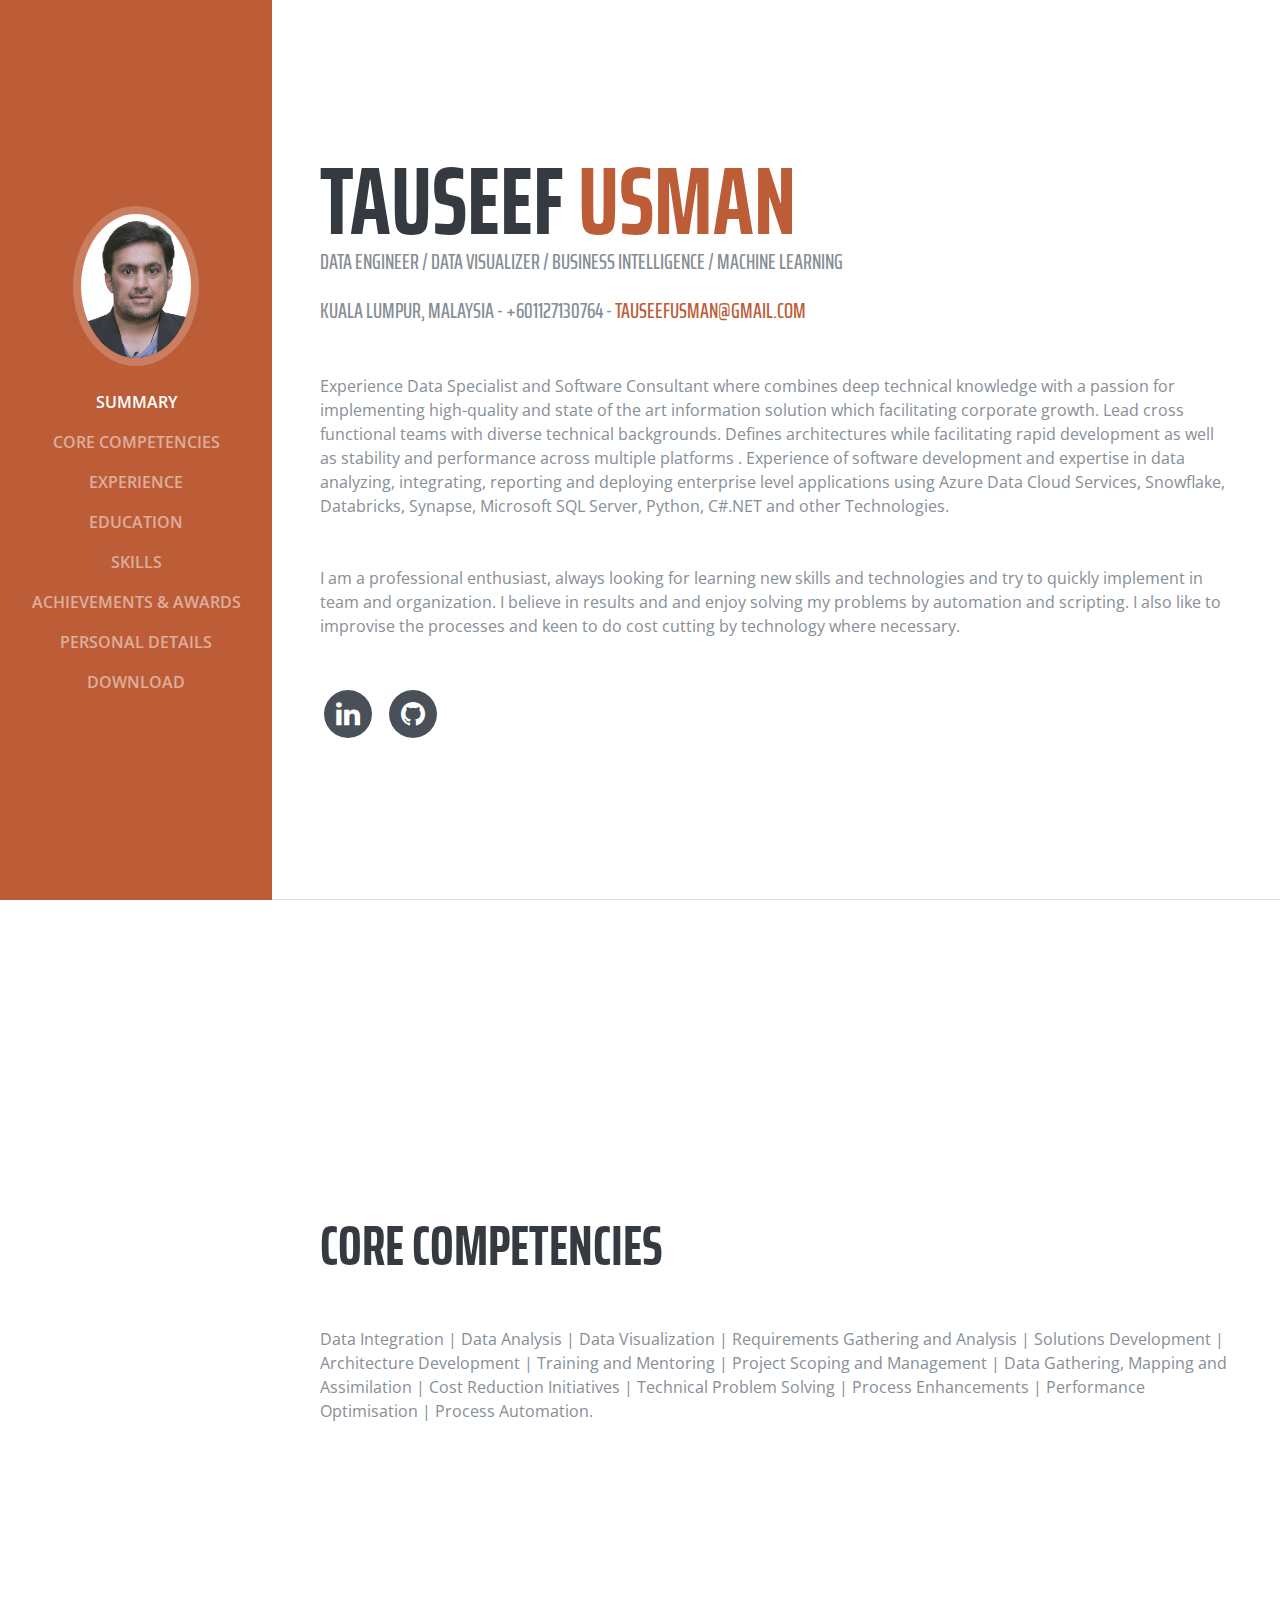
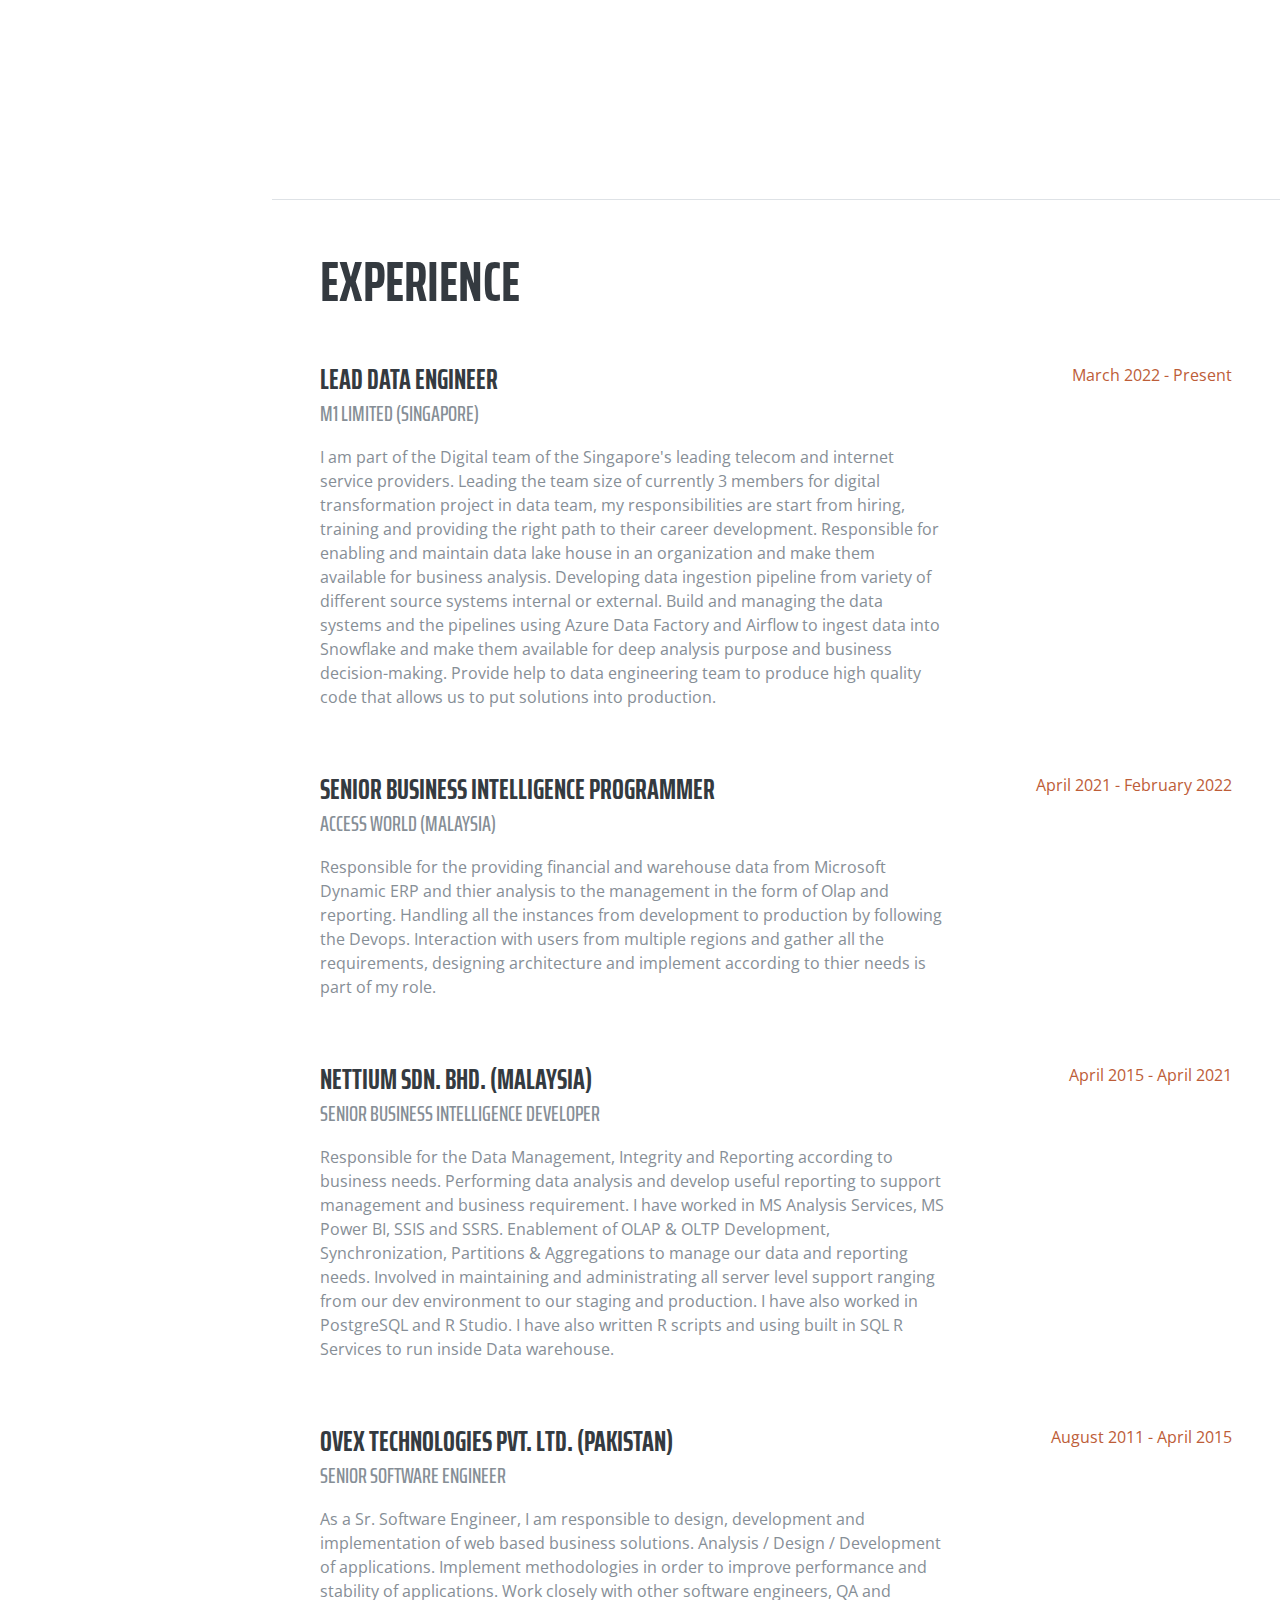
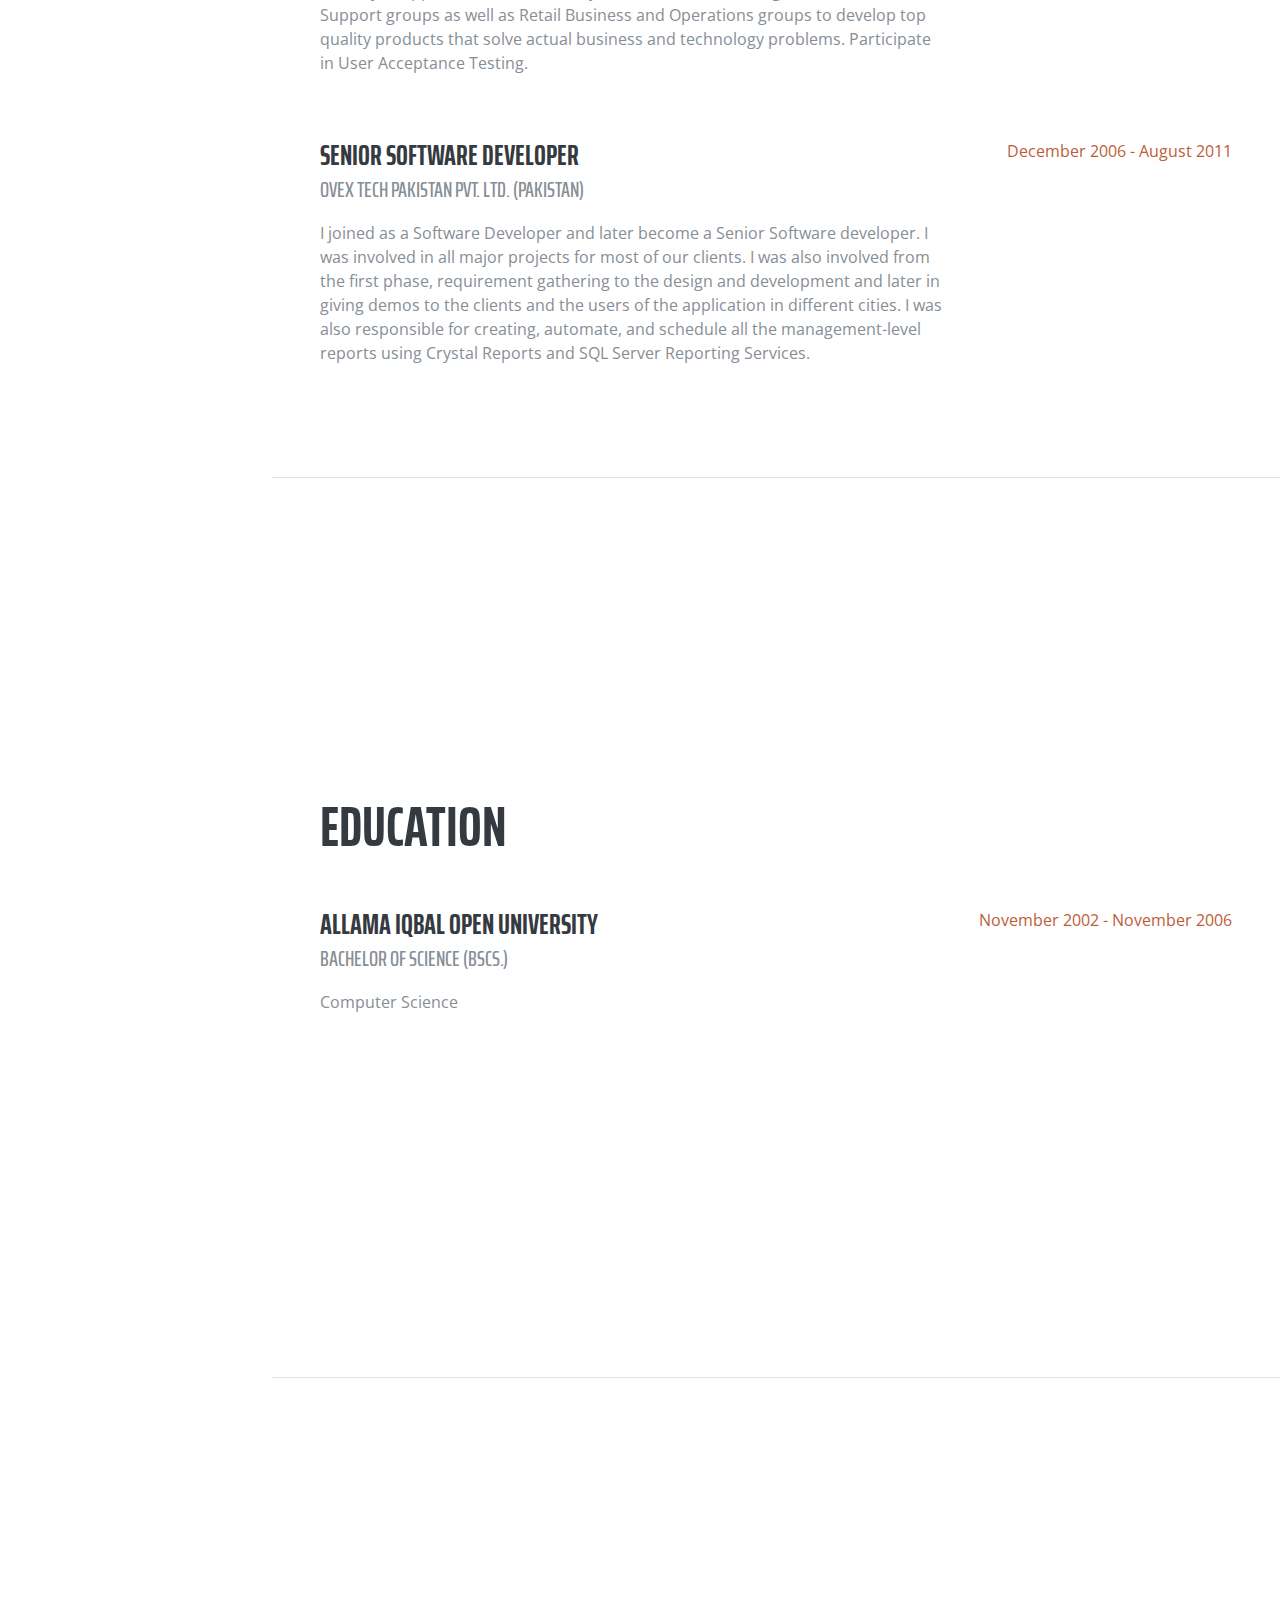
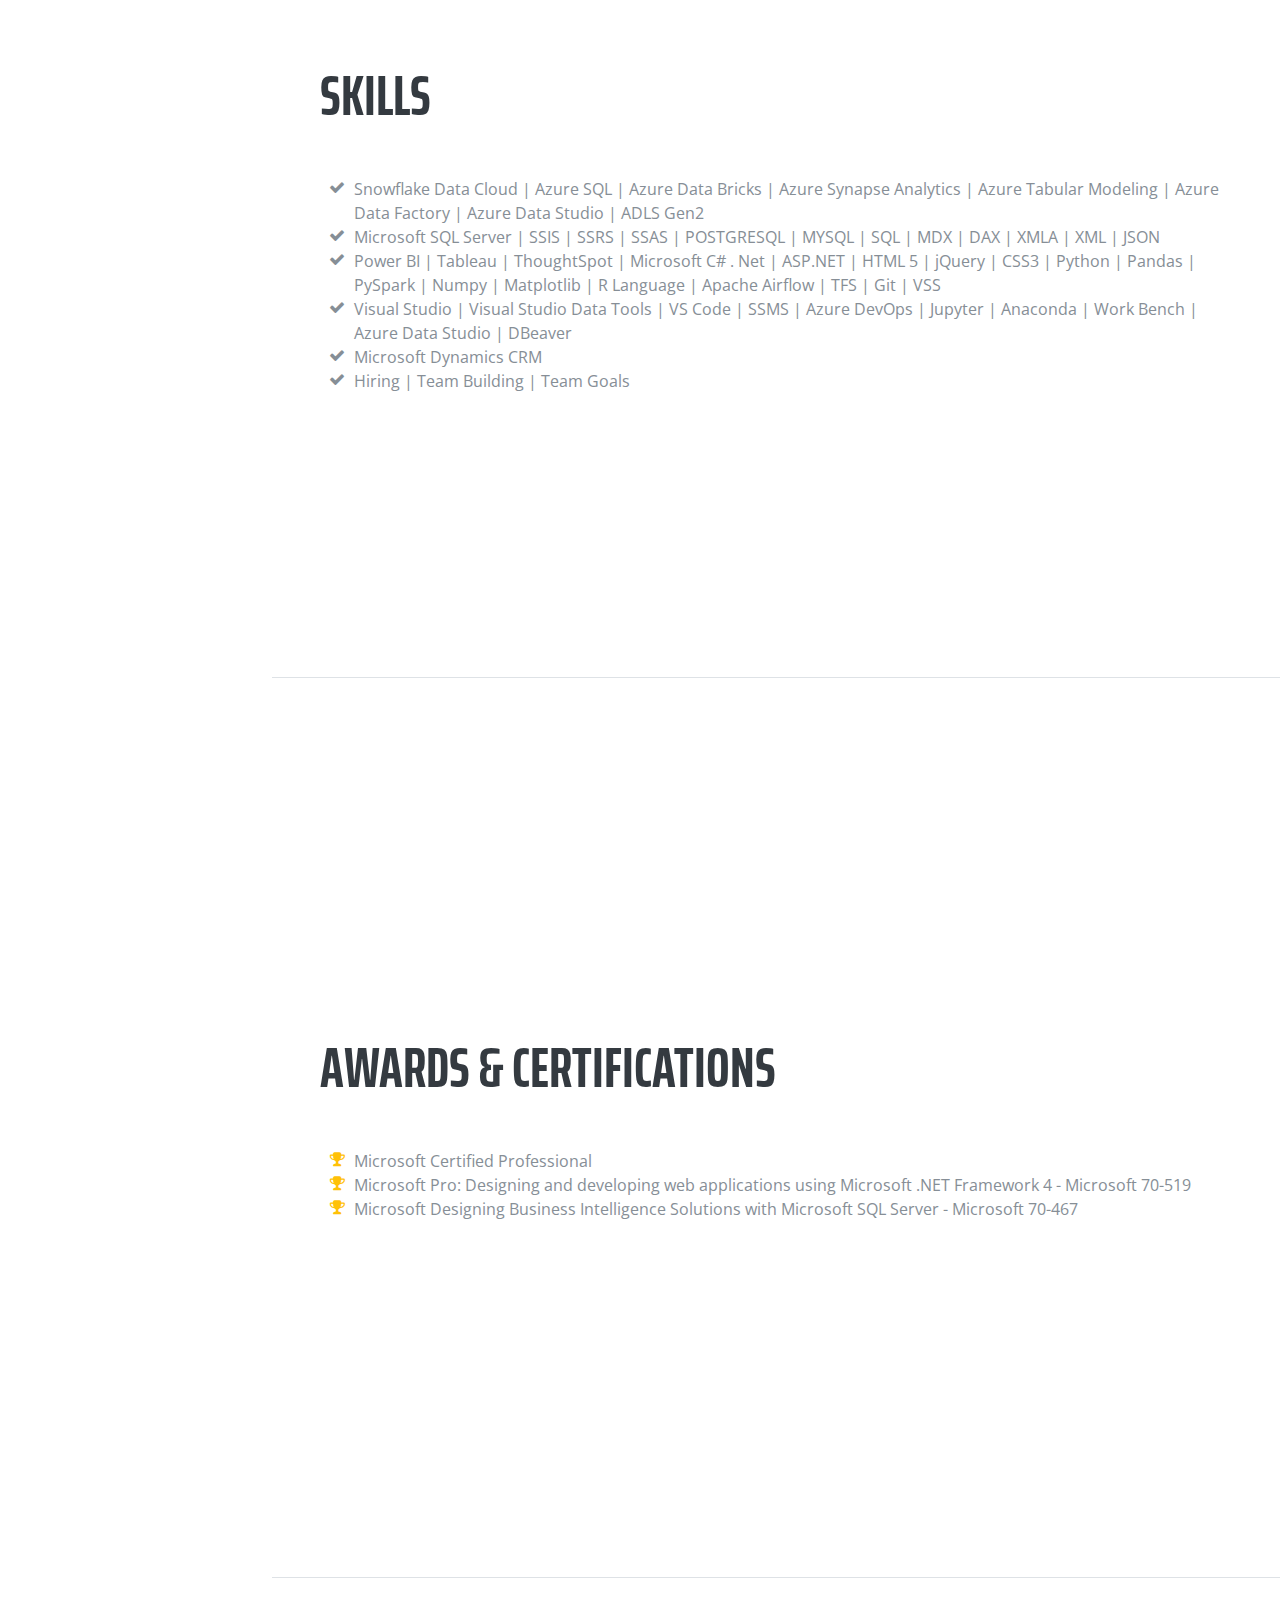
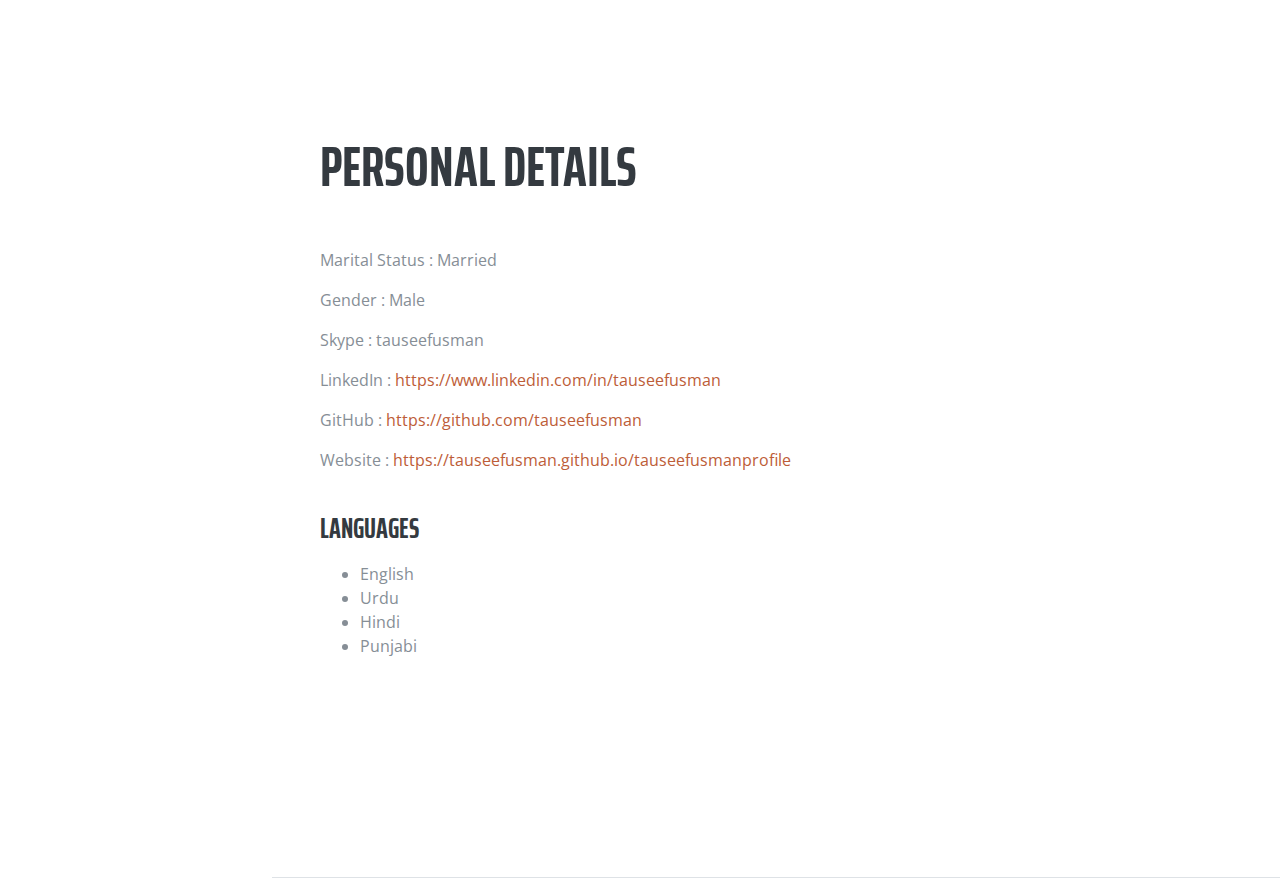
==== index.html @ d2995e97 "1" ====
<!DOCTYPE html>
<html lang="en">

<head>

  <meta charset="utf-8">
  <meta name="viewport" content="width=device-width, initial-scale=1, shrink-to-fit=no">
  <meta name="description" content="">
  <meta name="author" content="">

  <title>Tauseef Usman - Data Engineer</title>

  <!-- Bootstrap core CSS -->
  <link href="vendor/bootstrap/css/bootstrap.min.css" rel="stylesheet">

  <!-- Custom fonts for this template -->
  <link href="https://fonts.googleapis.com/css?family=Saira+Extra+Condensed:100,200,300,400,500,600,700,800,900"
    rel="stylesheet">
  <link href="https://fonts.googleapis.com/css?family=Open+Sans:300,300i,400,400i,600,600i,700,700i,800,800i"
    rel="stylesheet">
  <link href="vendor/font-awesome/css/font-awesome.min.css" rel="stylesheet">
  <link href="vendor/devicons/css/devicons.min.css" rel="stylesheet">
  <link href="vendor/simple-line-icons/css/simple-line-icons.css" rel="stylesheet">

  <!-- Custom styles for this template -->
  <link href="css/resume.min.css" rel="stylesheet">

</head>

<body id="page-top">

  <nav class="navbar navbar-expand-lg navbar-dark bg-primary fixed-top" id="sideNav">
    <a class="navbar-brand js-scroll-trigger" href="#page-top">
      <span class="d-block d-lg-none">Profile</span>
      <span class="d-none d-lg-block">
        <img class="img-fluid img-profile rounded-circle mx-auto mb-2" src="img/profile.jpg" alt="">
      </span>
    </a>
    <button class="navbar-toggler" type="button" data-toggle="collapse" data-target="#navbarSupportedContent"
      aria-controls="navbarSupportedContent" aria-expanded="false" aria-label="Toggle navigation">
      <span class="navbar-toggler-icon"></span>
    </button>
    <div class="collapse navbar-collapse" id="navbarSupportedContent">
      <ul class="navbar-nav">
        <li class="nav-item">
          <a class="nav-link js-scroll-trigger" href="#about">Summary</a>
        </li>
        <li class="nav-item">
          <a class="nav-link js-scroll-trigger" href="#core">core competencies</a>
        </li>
        <li class="nav-item">
          <a class="nav-link js-scroll-trigger" href="#experience">Experience</a>
        </li>
        <li class="nav-item">
          <a class="nav-link js-scroll-trigger" href="#education">Education</a>
        </li>
        <li class="nav-item">
          <a class="nav-link js-scroll-trigger" href="#skills">Skills</a>
        </li>
        <li class="nav-item">
          <a class="nav-link js-scroll-trigger" href="#awards">Achievements & Awards</a>
        </li>
        <li class="nav-item">
          <a class="nav-link js-scroll-trigger" href="#add">Personal Details</a>
        </li>
        <li class="nav-item">
          <a class="nav-link js-scroll-trigger" href="/tauseefusmanprofile/cv/cv.pdf"
            download="Tauseef Usman - CV - Data Engineer">Download</a>
        </li>
      </ul>
    </div>
  </nav>

  <div class="container-fluid p-0">

    <section class="resume-section p-3 p-lg-5 d-flex d-column" id="about">
      <div class="my-auto">
        <h1 class="mb-0">Tauseef
          <span class="text-primary">Usman</span>
        </h1>
        <div class="subheading mb-3">Data Engineer / Data Visualizer / Business Intelligence / Machine Learning
        </div>
        <div class="subheading mb-5">Kuala Lumpur, Malaysia - +601127130764 -
          <a href="mailto:name@email.com">tauseefusman@gmail.com</a>
        </div>
        <p class="mb-5">Experience Data Specialist and Software Consultant where combines
          deep technical knowledge with a passion for implementing high-quality and state
          of the art information solution which facilitating corporate growth. Lead cross
          functional teams with diverse technical backgrounds. Defines architectures while
          facilitating rapid development as well as stability and performance across
          multiple platforms . Experience of software development and expertise in data
          analyzing, integrating, reporting and deploying enterprise level applications using
          Azure Data Cloud Services, Snowflake, Databricks, Synapse, Microsoft SQL
          Server, Python, C#.NET and other Technologies.
        </p>
        <p class="mb-5">
          I am a professional enthusiast, always looking for learning new skills and
          technologies and try to quickly implement in team and organization. I believe in
          results and and enjoy solving my problems by automation and scripting. I also
          like to improvise the processes and keen to do cost cutting by technology where
          necessary.</p>
        <ul class="list-inline list-social-icons mb-0">
          <!-- <li class="list-inline-item">
            <a href="#">
              <span class="fa-stack fa-lg">
                <i class="fa fa-circle fa-stack-2x"></i>
                <i class="fa fa-facebook fa-stack-1x fa-inverse"></i>
              </span>
            </a>
          </li>
          <li class="list-inline-item">
            <a href="#">
              <span class="fa-stack fa-lg">
                <i class="fa fa-circle fa-stack-2x"></i>
                <i class="fa fa-twitter fa-stack-1x fa-inverse"></i>
              </span>
            </a>
          </li> -->
          <li class="list-inline-item">
            <a href="https://www.linkedin.com/in/tauseefusman/" target="_blank">
              <span class="fa-stack fa-lg">
                <i class="fa fa-circle fa-stack-2x"></i>
                <i class="fa fa-linkedin fa-stack-1x fa-inverse"></i>
              </span>
            </a>
          </li>
          <li class="list-inline-item">
            <a href="https://github.com/tauseefusman" target="_blank">
              <span class="fa-stack fa-lg">
                <i class="fa fa-circle fa-stack-2x"></i>
                <i class="fa fa-github fa-stack-1x fa-inverse"></i>
              </span>
            </a>
          </li>
        </ul>

      </div>
    </section>

    <section class="resume-section p-3 p-lg-5 d-flex flex-column" id="core">
      <div class="my-auto">
        <h2 class="mb-5">core competencies</h2>

        <div class="resume-item d-flex flex-column flex-md-row mb-5">
          <div class="resume-content mr-auto">
            <p>Data Integration | Data Analysis | Data Visualization | Requirements Gathering
              and Analysis | Solutions Development | Architecture Development | Training
              and Mentoring | Project Scoping and Management | Data Gathering, Mapping and
              Assimilation | Cost Reduction Initiatives | Technical Problem Solving | Process
              Enhancements | Performance Optimisation | Process Automation.</p>
          </div>

        </div>

    </section>

    <section class="resume-section p-3 p-lg-5 d-flex flex-column" id="experience">
      <div class="my-auto">
        <h2 class="mb-5">Experience</h2>

        <div class="resume-item d-flex flex-column flex-md-row mb-5">
          <div class="resume-content mr-auto">
            <h3 class="mb-0">lead data Engineer</h3>
            <div class="subheading mb-3">m1 limited (singapore)</div>
            <p>I am part of the Digital team of the Singapore's leading telecom and internet
              service providers. Leading the team size of currently 3 members for digital
              transformation project in data team, my responsibilities are start from hiring,
              training and providing the right path to their career development. Responsible for
              enabling and maintain data lake house in an organization and make them
              available for business analysis. Developing data ingestion pipeline from variety of
              different source systems internal or external. Build and managing the data
              systems and the pipelines using Azure Data Factory and Airflow to ingest data
              into Snowflake and make them available for deep analysis purpose and business
              decision-making. Provide help to data engineering team to produce high quality
              code that allows us to put solutions into production.</p>
          </div>
          <div class="resume-date text-md-right">
            <span class="text-primary">March 2022 - Present</span>
          </div>
        </div>

        <div class="resume-item d-flex flex-column flex-md-row mb-5">
          <div class="resume-content mr-auto">
            <h3 class="mb-0">Senior Business Intelligence Programmer</h3>
            <div class="subheading mb-3">Access World (Malaysia)</div>
            <p>Responsible for the providing financial and warehouse data from
              Microsoft Dynamic ERP and thier analysis to the management in the form of Olap
              and reporting. Handling all the instances from
              development to production by following the Devops. Interaction with users from
              multiple regions and gather all the requirements, designing architecture and
              implement according to thier needs is part of my role.</p>
          </div>
          <div class="resume-date text-md-right">
            <span class="text-primary">April 2021 - February 2022</span>
          </div>
        </div>

        <div class="resume-item d-flex flex-column flex-md-row mb-5">
          <div class="resume-content mr-auto">
            <h3 class="mb-0">Nettium Sdn. Bhd. (Malaysia)</h3>
            <div class="subheading mb-3">Senior Business Intelligence Developer</div>
            <p>Responsible for the Data Management, Integrity and Reporting
              according to business needs. Performing data analysis and develop useful
              reporting to support management and business
              requirement. I have worked in MS Analysis Services, MS Power
              BI, SSIS and SSRS. Enablement of OLAP & OLTP Development,
              Synchronization, Partitions & Aggregations to manage our
              data and reporting needs. Involved in maintaining and
              administrating all server level support ranging from our dev
              environment to our staging and production. I have also worked
              in PostgreSQL and R Studio. I have also written R scripts and
              using built in SQL R Services to run inside Data warehouse.
            </p>
          </div>
          <div class="resume-date text-md-right">
            <span class="text-primary">April 2015 - April 2021</span>
          </div>
        </div>

        <div class="resume-item d-flex flex-column flex-md-row mb-5">
          <div class="resume-content mr-auto">
            <h3 class="mb-0">Ovex Technologies Pvt. Ltd. (Pakistan)</h3>
            <div class="subheading mb-3">Senior Software Engineer</div>
            <p>As a Sr. Software Engineer, I am responsible to design, development and
              implementation of web based business solutions. Analysis / Design /
              Development of applications. Implement methodologies in order to
              improve performance and stability of applications.
              Work closely with other software engineers, QA and Support groups as well as
              Retail Business and Operations groups to develop top quality products that solve
              actual business and technology problems.
              Participate in User Acceptance Testing.
            </p>
          </div>
          <div class="resume-date text-md-right">
            <span class="text-primary">August 2011 - April 2015</span>
          </div>
        </div>


        <div class="resume-item d-flex flex-column flex-md-row mb-5">
          <div class="resume-content mr-auto">
            <h3 class="mb-0">Senior Software Developer</h3>
            <div class="subheading mb-3">Ovex Tech Pakistan Pvt. Ltd. (Pakistan)</div>
            <p>I joined as a Software Developer and later become a Senior
              Software developer. I was involved in all major projects for most of our clients. I
              was also involved from the first phase, requirement gathering to the design and
              development and later in giving demos to the clients and the users of the
              application in different cities. I was also responsible for creating, automate,
              and schedule all the management-level reports using Crystal
              Reports and SQL Server Reporting Services.
            </p>
          </div>
          <div class="resume-date text-md-right">
            <span class="text-primary">December 2006 - August 2011</span>
          </div>
        </div>

      </div>

    </section>

    <section class="resume-section p-3 p-lg-5 d-flex flex-column" id="education">
      <div class="my-auto">
        <h2 class="mb-5">Education</h2>

        <div class="resume-item d-flex flex-column flex-md-row mb-5">
          <div class="resume-content mr-auto">
            <h3 class="mb-0">Allama Iqbal Open University</h3>
            <div class="subheading mb-3">Bachelor of Science (BSCS.)</div>
            <div>Computer Science</div>
          </div>
          <div class="resume-date text-md-right">
            <span class="text-primary">November 2002 - November 2006</span>
          </div>
        </div>



      </div>
    </section>

    <section class="resume-section p-3 p-lg-5 d-flex flex-column" id="skills">
      <div class="my-auto">
        <h2 class="mb-5">Skills</h2>

        <ul class="fa-ul mb-0">
          <li>
            <i class="fa-li fa fa-check"></i>
            Snowflake Data Cloud | Azure SQL | Azure
            Data Bricks | Azure Synapse Analytics | Azure
            Tabular Modeling | Azure Data Factory |
            Azure Data Studio | ADLS Gen2
          </li>
          <li>
            <i class="fa-li fa fa-check"></i>
            Microsoft SQL Server | SSIS | SSRS | SSAS |
            POSTGRESQL | MYSQL | SQL | MDX | DAX |
            XMLA | XML | JSON
          </li>
          <li>
            <i class="fa-li fa fa-check"></i>
            Power BI | Tableau | ThoughtSpot | Microsoft C# . Net | ASP.NET | HTML 5 | jQuery | CSS3 |
            Python | Pandas | PySpark | Numpy |
            Matplotlib | R Language | Apache Airflow | TFS | Git | VSS
          </li>

          <li>
            <i class="fa-li fa fa-check"></i>
            Visual Studio | Visual Studio Data Tools | VS
            Code | SSMS | Azure DevOps | Jupyter |
            Anaconda | Work Bench | Azure Data Studio |
            DBeaver
          </li>
          <li>
            <i class="fa-li fa fa-check"></i>
            Microsoft Dynamics CRM
          </li>

          <li>
            <i class="fa-li fa fa-check"></i>
            Hiring | Team Building | Team Goals
          </li>
        </ul>
        <!-- <div class="subheading mb-5">Programming Languages &amp; Tools</div>
        <ul class="list-inline list-icons">
          <li class="list-inline-item">
            <i class="devicons devicons-python"></i>
          </li>
          <li class="list-inline-item">
            <i class="devicons devicons-jquery"></i>
          </li>
          <li class="list-inline-item">
            <i class="devicons devicons-sass"></i>
          </li>
          <li class="list-inline-item">
            <i class="devicons devicons-less"></i>
          </li>
          <li class="list-inline-item">
            <i class="devicons devicons-bootstrap"></i>
          </li>
          <li class="list-inline-item">
            <i class="devicons devicons-wordpress"></i>
          </li>
          <li class="list-inline-item">
            <i class="devicons devicons-grunt"></i>
          </li>
          <li class="list-inline-item">
            <i class="devicons devicons-gulp"></i>
          </li>
          <li class="list-inline-item">
            <i class="devicons devicons-npm"></i>
          </li>
        </ul> -->
      </div>
    </section>

    <section class="resume-section p-3 p-lg-5 d-flex flex-column" id="awards">
      <div class="my-auto">
        <h2 class="mb-5">Awards &amp; Certifications</h2>
        <ul class="fa-ul mb-0">
          <li>
            <i class="fa-li fa fa-trophy text-warning"></i>
            Microsoft Certified Professional
          </li>
          <li>
            <i class="fa-li fa fa-trophy text-warning"></i>
            Microsoft Pro: Designing and developing
            web applications using Microsoft .NET
            Framework 4 - Microsoft 70-519

          </li>
          <li>
            <i class="fa-li fa fa-trophy text-warning"></i>
            Microsoft Designing Business Intelligence
            Solutions with Microsoft SQL Server -
            Microsoft 70-467

          </li>

        </ul>
      </div>
    </section>

    <section class="resume-section p-3 p-lg-5 d-flex flex-column" id="add">
      <div class="my-auto">
        <h2 class="mb-5">Personal Details</h2>
        <div class="resume-item d-flex flex-column flex-md-row mb-5">
          <div class="resume-content mr-auto">

            <p>Marital Status : Married</p>

            <p>Gender : Male</p>

            <p>Skype : tauseefusman</p>
            <p>LinkedIn : <a href="https://www.linkedin.com/in/tauseefusman/"
                target="_blank">https://www.linkedin.com/in/tauseefusman</a></p>
            <p>GitHub : <a href="https://github.com/tauseefusman" target="_blank">https://github.com/tauseefusman</a>
            </p>
            <p>Website : <a href="https://tauseefusman.github.io/tauseefusmanprofile/"
                target="_blank">https://tauseefusman.github.io/tauseefusmanprofile</a></p>

            <br>
            <h3 class="mb-3">Languages</h3>
            <ul>
              <li>
                <i class="fa-li fa fa-check"></i>English
              </li>
              <li>
                <i class="fa-li fa fa-check"></i>Urdu
              </li>
              <li>
                <i class="fa-li fa fa-check"></i>Hindi
              </li>
              <li>
                <i class="fa-li fa fa-check"></i>Punjabi
              </li>
            </ul>

          </div>
        </div>

      </div>
    </section>

    <!-- Bootstrap core JavaScript -->
    <script src="vendor/jquery/jquery.min.js"></script>
    <script src="vendor/bootstrap/js/bootstrap.bundle.min.js"></script>

    <!-- Plugin JavaScript -->
    <script src="vendor/jquery-easing/jquery.easing.min.js"></script>

    <!-- Custom scripts for this template -->
    <script src="js/resume.min.js"></script>

</body>

</html>
---- vendor/devicons/css/devicons.min.css ----
/*!
 *  Devicons 1.8.0 made by Theodore Vorillas / http://vorillaz.com 
 */
@font-face{font-family:devicons;src:url(../fonts/devicons.eot?xqxft6);src:url(../fonts/devicons.eot?#iefixxqxft6) format("embedded-opentype"),url(../fonts/devicons.woff?xqxft6) format("woff"),url(../fonts/devicons.ttf?xqxft6) format("truetype"),url(../fonts/devicons.svg?xqxft6#devicons) format("svg");font-weight:400;font-style:normal}.devicons{font-family:devicons;speak:none;font-style:normal;font-weight:400;font-variant:normal;text-transform:none;line-height:1;-webkit-font-smoothing:antialiased;-moz-osx-font-smoothing:grayscale}.devicons-git:before{content:"\e602"}.devicons-git_compare:before{content:"\e628"}.devicons-git_branch:before{content:"\e625"}.devicons-git_commit:before{content:"\e629"}.devicons-git_pull_request:before{content:"\e626"}.devicons-git_merge:before{content:"\e627"}.devicons-bitbucket:before{content:"\e603"}.devicons-github_alt:before{content:"\e608"}.devicons-github_badge:before{content:"\e609"}.devicons-github:before{content:"\e60a"}.devicons-github_full:before{content:"\e617"}.devicons-java:before{content:"\e638"}.devicons-ruby:before{content:"\e639"}.devicons-scala:before{content:"\e637"}.devicons-python:before{content:"\e63c"}.devicons-go:before{content:"\e624"}.devicons-ruby_on_rails:before{content:"\e63b"}.devicons-django:before{content:"\e61d"}.devicons-markdown:before{content:"\e63e"}.devicons-php:before{content:"\e63d"}.devicons-mysql:before{content:"\e604"}.devicons-streamline:before{content:"\e605"}.devicons-database:before{content:"\e606"}.devicons-laravel:before{content:"\e63f"}.devicons-javascript:before{content:"\e64e"}.devicons-angular:before{content:"\e653"}.devicons-backbone:before{content:"\e652"}.devicons-coffeescript:before{content:"\e651"}.devicons-jquery:before{content:"\e650"}.devicons-modernizr:before{content:"\e620"}.devicons-jquery_ui:before{content:"\e654"}.devicons-ember:before{content:"\e61b"}.devicons-dojo:before{content:"\e61c"}.devicons-nodejs:before{content:"\e619"}.devicons-nodejs_small:before{content:"\e618"}.devicons-javascript_shield:before{content:"\e64f"}.devicons-bootstrap:before{content:"\e647"}.devicons-sass:before{content:"\e64b"}.devicons-css3_full:before{content:"\e64a"}.devicons-css3:before{content:"\e649"}.devicons-html5:before{content:"\e636"}.devicons-html5_multimedia:before{content:"\e632"}.devicons-html5_device_access:before{content:"\e633"}.devicons-html5_3d_effects:before{content:"\e635"}.devicons-html5_connectivity:before{content:"\e634"}.devicons-ghost_small:before{content:"\e614"}.devicons-ghost:before{content:"\e61f"}.devicons-magento:before{content:"\e640"}.devicons-joomla:before{content:"\e641"}.devicons-jekyll_small:before{content:"\e60d"}.devicons-drupal:before{content:"\e642"}.devicons-wordpress:before{content:"\e60b"}.devicons-grunt:before{content:"\e64c"}.devicons-bower:before{content:"\e64d"}.devicons-npm:before{content:"\e61e"}.devicons-yahoo_small:before{content:"\e62b"}.devicons-yahoo:before{content:"\e615"}.devicons-bing_small:before{content:"\e600"}.devicons-windows:before{content:"\e60f"}.devicons-linux:before{content:"\e612"}.devicons-ubuntu:before{content:"\e63a"}.devicons-android:before{content:"\e60e"}.devicons-apple:before{content:"\e611"}.devicons-appstore:before{content:"\e613"}.devicons-phonegap:before{content:"\e630"}.devicons-blackberry:before{content:"\e623"}.devicons-stackoverflow:before{content:"\e610"}.devicons-techcrunch:before{content:"\e62c"}.devicons-codrops:before{content:"\e62f"}.devicons-css_tricks:before{content:"\e601"}.devicons-smashing_magazine:before{content:"\e62d"}.devicons-netmagazine:before{content:"\e62e"}.devicons-codepen:before{content:"\e616"}.devicons-cssdeck:before{content:"\e62a"}.devicons-hackernews:before{content:"\e61a"}.devicons-dropbox:before{content:"\e607"}.devicons-google_drive:before{content:"\e631"}.devicons-visualstudio:before{content:"\e60c"}.devicons-unity_small:before{content:"\e621"}.devicons-raspberry_pi:before{content:"\e622"}.devicons-chrome:before{content:"\e643"}.devicons-ie:before{content:"\e644"}.devicons-firefox:before{content:"\e645"}.devicons-opera:before{content:"\e646"}.devicons-safari:before{content:"\e648"}.devicons-swift:before{content:"\e655"}.devicons-symfony:before{content:"\e656"}.devicons-symfony_badge:before{content:"\e657"}.devicons-less:before{content:"\e658"}.devicons-stylus:before{content:"\e659"}.devicons-trello:before{content:"\e65a"}.devicons-atlassian:before{content:"\e65b"}.devicons-jira:before{content:"\e65c"}.devicons-envato:before{content:"\e65d"}.devicons-snap_svg:before{content:"\e65e"}.devicons-raphael:before{content:"\e65f"}.devicons-google_analytics:before{content:"\e660"}.devicons-compass:before{content:"\e661"}.devicons-onedrive:before{content:"\e662"}.devicons-gulp:before{content:"\e663"}.devicons-atom:before{content:"\e664"}.devicons-cisco:before{content:"\e665"}.devicons-nancy:before{content:"\e666"}.devicons-clojure:before{content:"\e668"}.devicons-clojure_alt:before{content:"\e66a"}.devicons-perl:before{content:"\e669"}.devicons-celluloid:before{content:"\e66b"}.devicons-w3c:before{content:"\e66c"}.devicons-redis:before{content:"\e66d"}.devicons-postgresql:before{content:"\e66e"}.devicons-webplatform:before{content:"\e66f"}.devicons-jenkins:before{content:"\e667"}.devicons-requirejs:before{content:"\e670"}.devicons-opensource:before{content:"\e671"}.devicons-typo3:before{content:"\e672"}.devicons-uikit:before{content:"\e673"}.devicons-doctrine:before{content:"\e674"}.devicons-groovy:before{content:"\e675"}.devicons-nginx:before{content:"\e676"}.devicons-haskell:before{content:"\e677"}.devicons-zend:before{content:"\e678"}.devicons-gnu:before{content:"\e679"}.devicons-yeoman:before{content:"\e67a"}.devicons-heroku:before{content:"\e67b"}.devicons-debian:before{content:"\e67d"}.devicons-travis:before{content:"\e67e"}.devicons-dotnet:before{content:"\e67f"}.devicons-codeigniter:before{content:"\e680"}.devicons-javascript_badge:before{content:"\e681"}.devicons-yii:before{content:"\e682"}.devicons-msql_server:before{content:"\e67c"}.devicons-composer:before{content:"\e683"}.devicons-krakenjs_badge:before{content:"\e684"}.devicons-krakenjs:before{content:"\e685"}.devicons-mozilla:before{content:"\e686"}.devicons-firebase:before{content:"\e687"}.devicons-sizzlejs:before{content:"\e688"}.devicons-creativecommons:before{content:"\e689"}.devicons-creativecommons_badge:before{content:"\e68a"}.devicons-mitlicence:before{content:"\e68b"}.devicons-senchatouch:before{content:"\e68c"}.devicons-bugsense:before{content:"\e68d"}.devicons-extjs:before{content:"\e68e"}.devicons-mootools_badge:before{content:"\e68f"}.devicons-mootools:before{content:"\e690"}.devicons-ruby_rough:before{content:"\e691"}.devicons-komodo:before{content:"\e692"}.devicons-coda:before{content:"\e693"}.devicons-bintray:before{content:"\e694"}.devicons-terminal:before{content:"\e695"}.devicons-code:before{content:"\e696"}.devicons-responsive:before{content:"\e697"}.devicons-dart:before{content:"\e698"}.devicons-aptana:before{content:"\e699"}.devicons-mailchimp:before{content:"\e69a"}.devicons-netbeans:before{content:"\e69b"}.devicons-dreamweaver:before{content:"\e69c"}.devicons-brackets:before{content:"\e69d"}.devicons-eclipse:before{content:"\e69e"}.devicons-cloud9:before{content:"\e69f"}.devicons-scrum:before{content:"\e6a0"}.devicons-prolog:before{content:"\e6a1"}.devicons-terminal_badge:before{content:"\e6a2"}.devicons-code_badge:before{content:"\e6a3"}.devicons-mongodb:before{content:"\e6a4"}.devicons-meteor:before{content:"\e6a5"}.devicons-meteorfull:before{content:"\e6a6"}.devicons-fsharp:before{content:"\e6a7"}.devicons-rust:before{content:"\e6a8"}.devicons-ionic:before{content:"\e6a9"}.devicons-sublime:before{content:"\e6aa"}.devicons-appcelerator:before{content:"\e6ab"}.devicons-asterisk:before{content:"\e6ac"}.devicons-aws:before{content:"\e6ad"}.devicons-digital-ocean:before{content:"\e6ae"}.devicons-dlang:before{content:"\e6af"}.devicons-docker:before{content:"\e6b0"}.devicons-erlang:before{content:"\e6b1"}.devicons-google-cloud-platform:before{content:"\e6b2"}.devicons-grails:before{content:"\e6b3"}.devicons-illustrator:before{content:"\e6b4"}.devicons-intellij:before{content:"\e6b5"}.devicons-materializecss:before{content:"\e6b6"}.devicons-openshift:before{content:"\e6b7"}.devicons-photoshop:before{content:"\e6b8"}.devicons-rackspace:before{content:"\e6b9"}.devicons-react:before{content:"\e6ba"}.devicons-redhat:before{content:"\e6bb"}.devicons-scriptcs:before{content:"\e6bc"}.devicons-sqllite:before{content:"\e6c4"}.devicons-vim:before{content:"\e6c5"}
---- vendor/simple-line-icons/css/simple-line-icons.css ----
@font-face {
  font-family: 'simple-line-icons';
  src: url('../fonts/Simple-Line-Icons.eot?v=2.4.0');
  src: url('../fonts/Simple-Line-Icons.eot?v=2.4.0#iefix') format('embedded-opentype'), url('../fonts/Simple-Line-Icons.woff2?v=2.4.0') format('woff2'), url('../fonts/Simple-Line-Icons.ttf?v=2.4.0') format('truetype'), url('../fonts/Simple-Line-Icons.woff?v=2.4.0') format('woff'), url('../fonts/Simple-Line-Icons.svg?v=2.4.0#simple-line-icons') format('svg');
  font-weight: normal;
  font-style: normal;
}
/*
 Use the following CSS code if you want to have a class per icon.
 Instead of a list of all class selectors, you can use the generic [class*="icon-"] selector, but it's slower:
*/
.icon-user,
.icon-people,
.icon-user-female,
.icon-user-follow,
.icon-user-following,
.icon-user-unfollow,
.icon-login,
.icon-logout,
.icon-emotsmile,
.icon-phone,
.icon-call-end,
.icon-call-in,
.icon-call-out,
.icon-map,
.icon-location-pin,
.icon-direction,
.icon-directions,
.icon-compass,
.icon-layers,
.icon-menu,
.icon-list,
.icon-options-vertical,
.icon-options,
.icon-arrow-down,
.icon-arrow-left,
.icon-arrow-right,
.icon-arrow-up,
.icon-arrow-up-circle,
.icon-arrow-left-circle,
.icon-arrow-right-circle,
.icon-arrow-down-circle,
.icon-check,
.icon-clock,
.icon-plus,
.icon-minus,
.icon-close,
.icon-event,
.icon-exclamation,
.icon-organization,
.icon-trophy,
.icon-screen-smartphone,
.icon-screen-desktop,
.icon-plane,
.icon-notebook,
.icon-mustache,
.icon-mouse,
.icon-magnet,
.icon-energy,
.icon-disc,
.icon-cursor,
.icon-cursor-move,
.icon-crop,
.icon-chemistry,
.icon-speedometer,
.icon-shield,
.icon-screen-tablet,
.icon-magic-wand,
.icon-hourglass,
.icon-graduation,
.icon-ghost,
.icon-game-controller,
.icon-fire,
.icon-eyeglass,
.icon-envelope-open,
.icon-envelope-letter,
.icon-bell,
.icon-badge,
.icon-anchor,
.icon-wallet,
.icon-vector,
.icon-speech,
.icon-puzzle,
.icon-printer,
.icon-present,
.icon-playlist,
.icon-pin,
.icon-picture,
.icon-handbag,
.icon-globe-alt,
.icon-globe,
.icon-folder-alt,
.icon-folder,
.icon-film,
.icon-feed,
.icon-drop,
.icon-drawer,
.icon-docs,
.icon-doc,
.icon-diamond,
.icon-cup,
.icon-calculator,
.icon-bubbles,
.icon-briefcase,
.icon-book-open,
.icon-basket-loaded,
.icon-basket,
.icon-bag,
.icon-action-undo,
.icon-action-redo,
.icon-wrench,
.icon-umbrella,
.icon-trash,
.icon-tag,
.icon-support,
.icon-frame,
.icon-size-fullscreen,
.icon-size-actual,
.icon-shuffle,
.icon-share-alt,
.icon-share,
.icon-rocket,
.icon-question,
.icon-pie-chart,
.icon-pencil,
.icon-note,
.icon-loop,
.icon-home,
.icon-grid,
.icon-graph,
.icon-microphone,
.icon-music-tone-alt,
.icon-music-tone,
.icon-earphones-alt,
.icon-earphones,
.icon-equalizer,
.icon-like,
.icon-dislike,
.icon-control-start,
.icon-control-rewind,
.icon-control-play,
.icon-control-pause,
.icon-control-forward,
.icon-control-end,
.icon-volume-1,
.icon-volume-2,
.icon-volume-off,
.icon-calendar,
.icon-bulb,
.icon-chart,
.icon-ban,
.icon-bubble,
.icon-camrecorder,
.icon-camera,
.icon-cloud-download,
.icon-cloud-upload,
.icon-envelope,
.icon-eye,
.icon-flag,
.icon-heart,
.icon-info,
.icon-key,
.icon-link,
.icon-lock,
.icon-lock-open,
.icon-magnifier,
.icon-magnifier-add,
.icon-magnifier-remove,
.icon-paper-clip,
.icon-paper-plane,
.icon-power,
.icon-refresh,
.icon-reload,
.icon-settings,
.icon-star,
.icon-symbol-female,
.icon-symbol-male,
.icon-target,
.icon-credit-card,
.icon-paypal,
.icon-social-tumblr,
.icon-social-twitter,
.icon-social-facebook,
.icon-social-instagram,
.icon-social-linkedin,
.icon-social-pinterest,
.icon-social-github,
.icon-social-google,
.icon-social-reddit,
.icon-social-skype,
.icon-social-dribbble,
.icon-social-behance,
.icon-social-foursqare,
.icon-social-soundcloud,
.icon-social-spotify,
.icon-social-stumbleupon,
.icon-social-youtube,
.icon-social-dropbox,
.icon-social-vkontakte,
.icon-social-steam {
  font-family: 'simple-line-icons';
  speak: none;
  font-style: normal;
  font-weight: normal;
  font-variant: normal;
  text-transform: none;
  line-height: 1;
  /* Better Font Rendering =========== */
  -webkit-font-smoothing: antialiased;
  -moz-osx-font-smoothing: grayscale;
}
.icon-user:before {
  content: "\e005";
}
.icon-people:before {
  content: "\e001";
}
.icon-user-female:before {
  content: "\e000";
}
.icon-user-follow:before {
  content: "\e002";
}
.icon-user-following:before {
  content: "\e003";
}
.icon-user-unfollow:before {
  content: "\e004";
}
.icon-login:before {
  content: "\e066";
}
.icon-logout:before {
  content: "\e065";
}
.icon-emotsmile:before {
  content: "\e021";
}
.icon-phone:before {
  content: "\e600";
}
.icon-call-end:before {
  content: "\e048";
}
.icon-call-in:before {
  content: "\e047";
}
.icon-call-out:before {
  content: "\e046";
}
.icon-map:before {
  content: "\e033";
}
.icon-location-pin:before {
  content: "\e096";
}
.icon-direction:before {
  content: "\e042";
}
.icon-directions:before {
  content: "\e041";
}
.icon-compass:before {
  content: "\e045";
}
.icon-layers:before {
  content: "\e034";
}
.icon-menu:before {
  content: "\e601";
}
.icon-list:before {
  content: "\e067";
}
.icon-options-vertical:before {
  content: "\e602";
}
.icon-options:before {
  content: "\e603";
}
.icon-arrow-down:before {
  content: "\e604";
}
.icon-arrow-left:before {
  content: "\e605";
}
.icon-arrow-right:before {
  content: "\e606";
}
.icon-arrow-up:before {
  content: "\e607";
}
.icon-arrow-up-circle:before {
  content: "\e078";
}
.icon-arrow-left-circle:before {
  content: "\e07a";
}
.icon-arrow-right-circle:before {
  content: "\e079";
}
.icon-arrow-down-circle:before {
  content: "\e07b";
}
.icon-check:before {
  content: "\e080";
}
.icon-clock:before {
  content: "\e081";
}
.icon-plus:before {
  content: "\e095";
}
.icon-minus:before {
  content: "\e615";
}
.icon-close:before {
  content: "\e082";
}
.icon-event:before {
  content: "\e619";
}
.icon-exclamation:before {
  content: "\e617";
}
.icon-organization:before {
  content: "\e616";
}
.icon-trophy:before {
  content: "\e006";
}
.icon-screen-smartphone:before {
  content: "\e010";
}
.icon-screen-desktop:before {
  content: "\e011";
}
.icon-plane:before {
  content: "\e012";
}
.icon-notebook:before {
  content: "\e013";
}
.icon-mustache:before {
  content: "\e014";
}
.icon-mouse:before {
  content: "\e015";
}
.icon-magnet:before {
  content: "\e016";
}
.icon-energy:before {
  content: "\e020";
}
.icon-disc:before {
  content: "\e022";
}
.icon-cursor:before {
  content: "\e06e";
}
.icon-cursor-move:before {
  content: "\e023";
}
.icon-crop:before {
  content: "\e024";
}
.icon-chemistry:before {
  content: "\e026";
}
.icon-speedometer:before {
  content: "\e007";
}
.icon-shield:before {
  content: "\e00e";
}
.icon-screen-tablet:before {
  content: "\e00f";
}
.icon-magic-wand:before {
  content: "\e017";
}
.icon-hourglass:before {
  content: "\e018";
}
.icon-graduation:before {
  content: "\e019";
}
.icon-ghost:before {
  content: "\e01a";
}
.icon-game-controller:before {
  content: "\e01b";
}
.icon-fire:before {
  content: "\e01c";
}
.icon-eyeglass:before {
  content: "\e01d";
}
.icon-envelope-open:before {
  content: "\e01e";
}
.icon-envelope-letter:before {
  content: "\e01f";
}
.icon-bell:before {
  content: "\e027";
}
.icon-badge:before {
  content: "\e028";
}
.icon-anchor:before {
  content: "\e029";
}
.icon-wallet:before {
  content: "\e02a";
}
.icon-vector:before {
  content: "\e02b";
}
.icon-speech:before {
  content: "\e02c";
}
.icon-puzzle:before {
  content: "\e02d";
}
.icon-printer:before {
  content: "\e02e";
}
.icon-present:before {
  content: "\e02f";
}
.icon-playlist:before {
  content: "\e030";
}
.icon-pin:before {
  content: "\e031";
}
.icon-picture:before {
  content: "\e032";
}
.icon-handbag:before {
  content: "\e035";
}
.icon-globe-alt:before {
  content: "\e036";
}
.icon-globe:before {
  content: "\e037";
}
.icon-folder-alt:before {
  content: "\e039";
}
.icon-folder:before {
  content: "\e089";
}
.icon-film:before {
  content: "\e03a";
}
.icon-feed:before {
  content: "\e03b";
}
.icon-drop:before {
  content: "\e03e";
}
.icon-drawer:before {
  content: "\e03f";
}
.icon-docs:before {
  content: "\e040";
}
.icon-doc:before {
  content: "\e085";
}
.icon-diamond:before {
  content: "\e043";
}
.icon-cup:before {
  content: "\e044";
}
.icon-calculator:before {
  content: "\e049";
}
.icon-bubbles:before {
  content: "\e04a";
}
.icon-briefcase:before {
  content: "\e04b";
}
.icon-book-open:before {
  content: "\e04c";
}
.icon-basket-loaded:before {
  content: "\e04d";
}
.icon-basket:before {
  content: "\e04e";
}
.icon-bag:before {
  content: "\e04f";
}
.icon-action-undo:before {
  content: "\e050";
}
.icon-action-redo:before {
  content: "\e051";
}
.icon-wrench:before {
  content: "\e052";
}
.icon-umbrella:before {
  content: "\e053";
}
.icon-trash:before {
  content: "\e054";
}
.icon-tag:before {
  content: "\e055";
}
.icon-support:before {
  content: "\e056";
}
.icon-frame:before {
  content: "\e038";
}
.icon-size-fullscreen:before {
  content: "\e057";
}
.icon-size-actual:before {
  content: "\e058";
}
.icon-shuffle:before {
  content: "\e059";
}
.icon-share-alt:before {
  content: "\e05a";
}
.icon-share:before {
  content: "\e05b";
}
.icon-rocket:before {
  content: "\e05c";
}
.icon-question:before {
  content: "\e05d";
}
.icon-pie-chart:before {
  content: "\e05e";
}
.icon-pencil:before {
  content: "\e05f";
}
.icon-note:before {
  content: "\e060";
}
.icon-loop:before {
  content: "\e064";
}
.icon-home:before {
  content: "\e069";
}
.icon-grid:before {
  content: "\e06a";
}
.icon-graph:before {
  content: "\e06b";
}
.icon-microphone:before {
  content: "\e063";
}
.icon-music-tone-alt:before {
  content: "\e061";
}
.icon-music-tone:before {
  content: "\e062";
}
.icon-earphones-alt:before {
  content: "\e03c";
}
.icon-earphones:before {
  content: "\e03d";
}
.icon-equalizer:before {
  content: "\e06c";
}
.icon-like:before {
  content: "\e068";
}
.icon-dislike:before {
  content: "\e06d";
}
.icon-control-start:before {
  content: "\e06f";
}
.icon-control-rewind:before {
  content: "\e070";
}
.icon-control-play:before {
  content: "\e071";
}
.icon-control-pause:before {
  content: "\e072";
}
.icon-control-forward:before {
  content: "\e073";
}
.icon-control-end:before {
  content: "\e074";
}
.icon-volume-1:before {
  content: "\e09f";
}
.icon-volume-2:before {
  content: "\e0a0";
}
.icon-volume-off:before {
  content: "\e0a1";
}
.icon-calendar:before {
  content: "\e075";
}
.icon-bulb:before {
  content: "\e076";
}
.icon-chart:before {
  content: "\e077";
}
.icon-ban:before {
  content: "\e07c";
}
.icon-bubble:before {
  content: "\e07d";
}
.icon-camrecorder:before {
  content: "\e07e";
}
.icon-camera:before {
  content: "\e07f";
}
.icon-cloud-download:before {
  content: "\e083";
}
.icon-cloud-upload:before {
  content: "\e084";
}
.icon-envelope:before {
  content: "\e086";
}
.icon-eye:before {
  content: "\e087";
}
.icon-flag:before {
  content: "\e088";
}
.icon-heart:before {
  content: "\e08a";
}
.icon-info:before {
  content: "\e08b";
}
.icon-key:before {
  content: "\e08c";
}
.icon-link:before {
  content: "\e08d";
}
.icon-lock:before {
  content: "\e08e";
}
.icon-lock-open:before {
  content: "\e08f";
}
.icon-magnifier:before {
  content: "\e090";
}
.icon-magnifier-add:before {
  content: "\e091";
}
.icon-magnifier-remove:before {
  content: "\e092";
}
.icon-paper-clip:before {
  content: "\e093";
}
.icon-paper-plane:before {
  content: "\e094";
}
.icon-power:before {
  content: "\e097";
}
.icon-refresh:before {
  content: "\e098";
}
.icon-reload:before {
  content: "\e099";
}
.icon-settings:before {
  content: "\e09a";
}
.icon-star:before {
  content: "\e09b";
}
.icon-symbol-female:before {
  content: "\e09c";
}
.icon-symbol-male:before {
  content: "\e09d";
}
.icon-target:before {
  content: "\e09e";
}
.icon-credit-card:before {
  content: "\e025";
}
.icon-paypal:before {
  content: "\e608";
}
.icon-social-tumblr:before {
  content: "\e00a";
}
.icon-social-twitter:before {
  content: "\e009";
}
.icon-social-facebook:before {
  content: "\e00b";
}
.icon-social-instagram:before {
  content: "\e609";
}
.icon-social-linkedin:before {
  content: "\e60a";
}
.icon-social-pinterest:before {
  content: "\e60b";
}
.icon-social-github:before {
  content: "\e60c";
}
.icon-social-google:before {
  content: "\e60d";
}
.icon-social-reddit:before {
  content: "\e60e";
}
.icon-social-skype:before {
  content: "\e60f";
}
.icon-social-dribbble:before {
  content: "\e00d";
}
.icon-social-behance:before {
  content: "\e610";
}
.icon-social-foursqare:before {
  content: "\e611";
}
.icon-social-soundcloud:before {
  content: "\e612";
}
.icon-social-spotify:before {
  content: "\e613";
}
.icon-social-stumbleupon:before {
  content: "\e614";
}
.icon-social-youtube:before {
  content: "\e008";
}
.icon-social-dropbox:before {
  content: "\e00c";
}
.icon-social-vkontakte:before {
  content: "\e618";
}
.icon-social-steam:before {
  content: "\e620";
}
---- css/resume.min.css ----
/*!
 * Start Bootstrap - Resume v4.0.0-beta.2 (https://startbootstrap.com/template-overviews/resume)
 * Copyright 2013-2017 Start Bootstrap
 * Licensed under MIT (https://github.com/BlackrockDigital/startbootstrap-resume/blob/master/LICENSE)
 */body{font-family:'Open Sans',serif;padding-top:54px;color:#868e96}@media (min-width:992px){body{padding-top:0;padding-left:17rem}}h1,h2,h3,h4,h5,h6{font-family:'Saira Extra Condensed',serif;font-weight:700;text-transform:uppercase;color:#343a40}h1{font-size:6rem;line-height:5.5rem}h2{font-size:3.5rem}.subheading{text-transform:uppercase;font-weight:500;font-family:'Saira Extra Condensed',serif;font-size:1.35rem}.list-social-icons a{color:#495057}.list-social-icons a:hover{color:#bd5d38}.list-social-icons a .fa-lg{font-size:1.75rem}.list-icons{font-size:3rem}.list-icons .list-inline-item i:hover{color:#bd5d38}#sideNav .navbar-nav .nav-item .nav-link{font-weight:600;text-transform:uppercase}@media (min-width:992px){#sideNav{text-align:center;position:fixed;top:0;left:0;display:flex;flex-direction:column;width:17rem;height:100vh}#sideNav .navbar-brand{display:flex;margin:auto auto 0;padding:.5rem}#sideNav .navbar-brand .img-profile{max-width:10rem;max-height:10rem;border:.5rem solid rgba(255,255,255,.2)}#sideNav .navbar-collapse{display:flex;align-items:flex-start;flex-grow:0;width:100%;margin-bottom:auto}#sideNav .navbar-collapse .navbar-nav{flex-direction:column;width:100%}#sideNav .navbar-collapse .navbar-nav .nav-item{display:block}#sideNav .navbar-collapse .navbar-nav .nav-item .nav-link{display:block}}section.resume-section{border-bottom:1px solid #dee2e6;padding-top:5rem!important;padding-bottom:5rem!important}section.resume-section .resume-item .resume-date{min-width:none}@media (min-width:768px){section.resume-section{min-height:100vh}section.resume-section .resume-item .resume-date{min-width:18rem}}@media (min-width:992px){section.resume-section{padding-top:3rem!important;padding-bottom:3rem!important}}.bg-primary{background-color:#bd5d38!important}.text-primary{color:#bd5d38!important}a{color:#bd5d38}a:active,a:focus,a:hover{color:#824027}
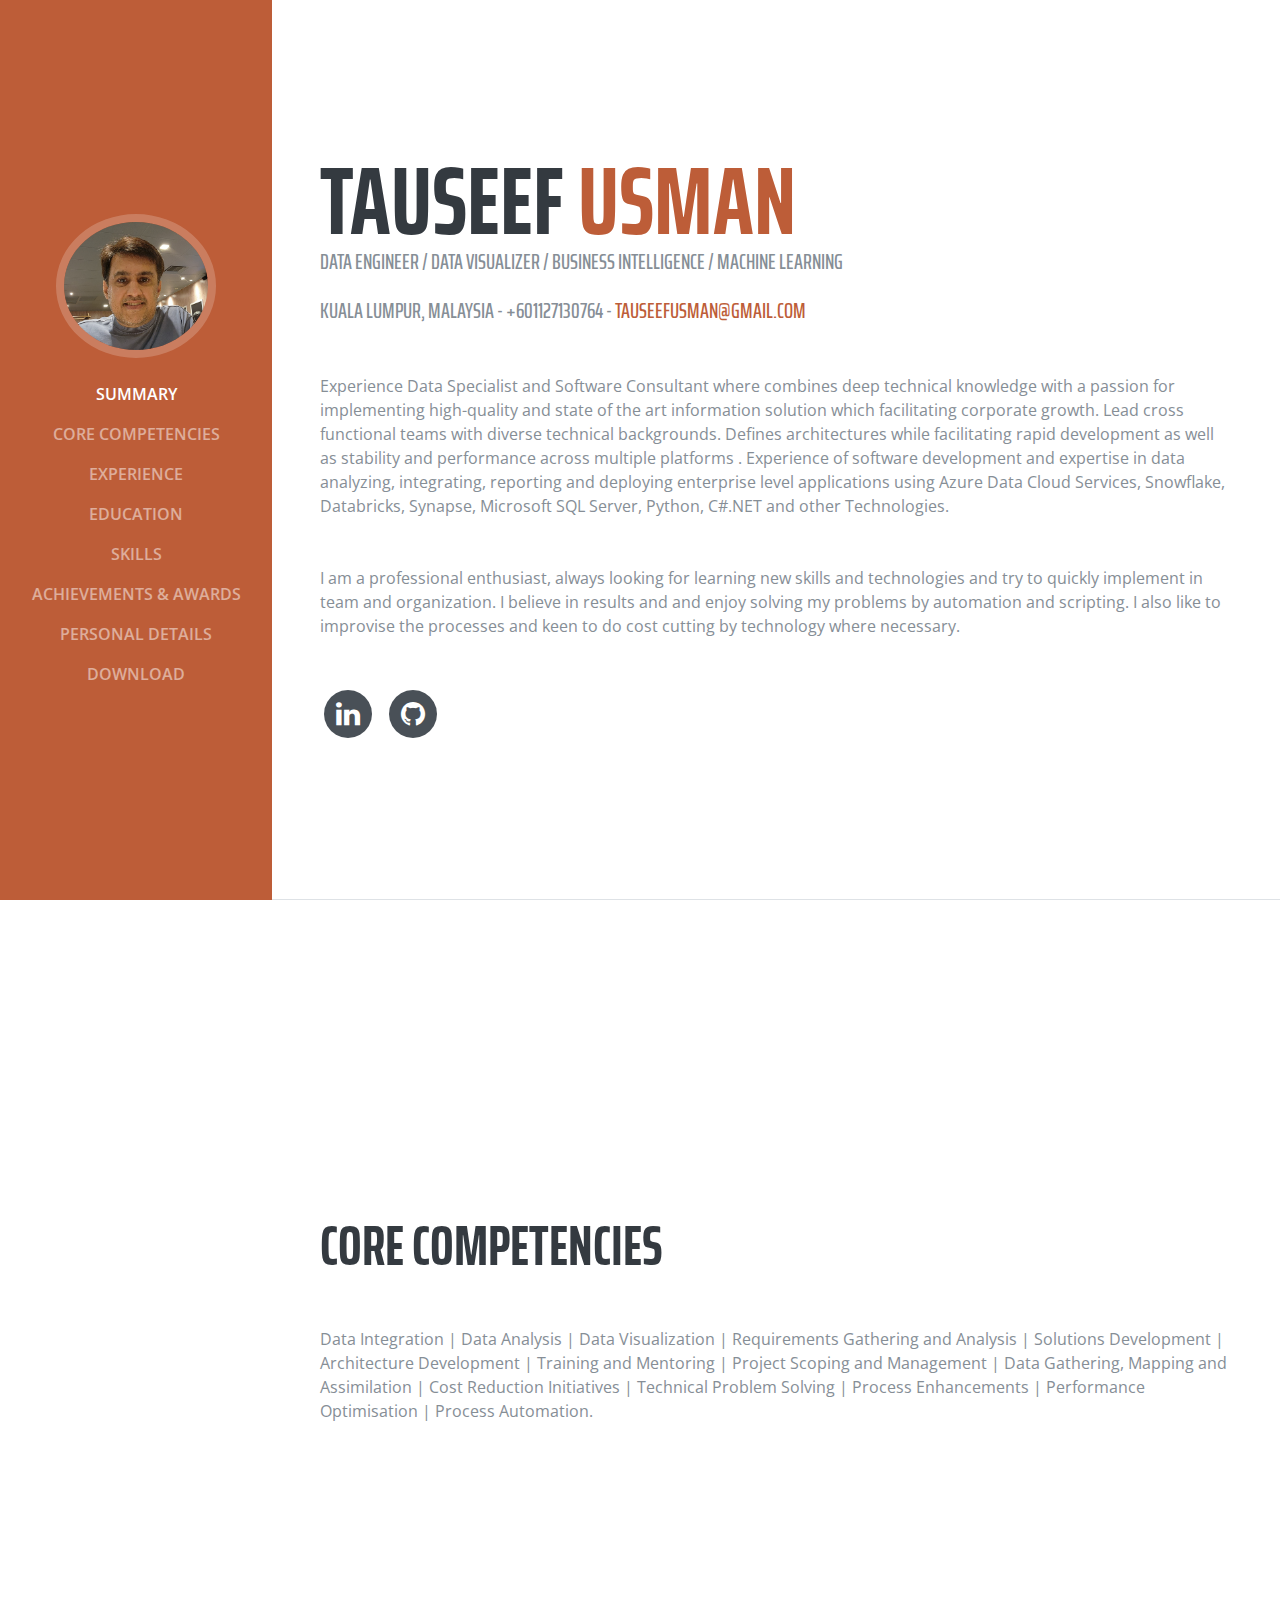
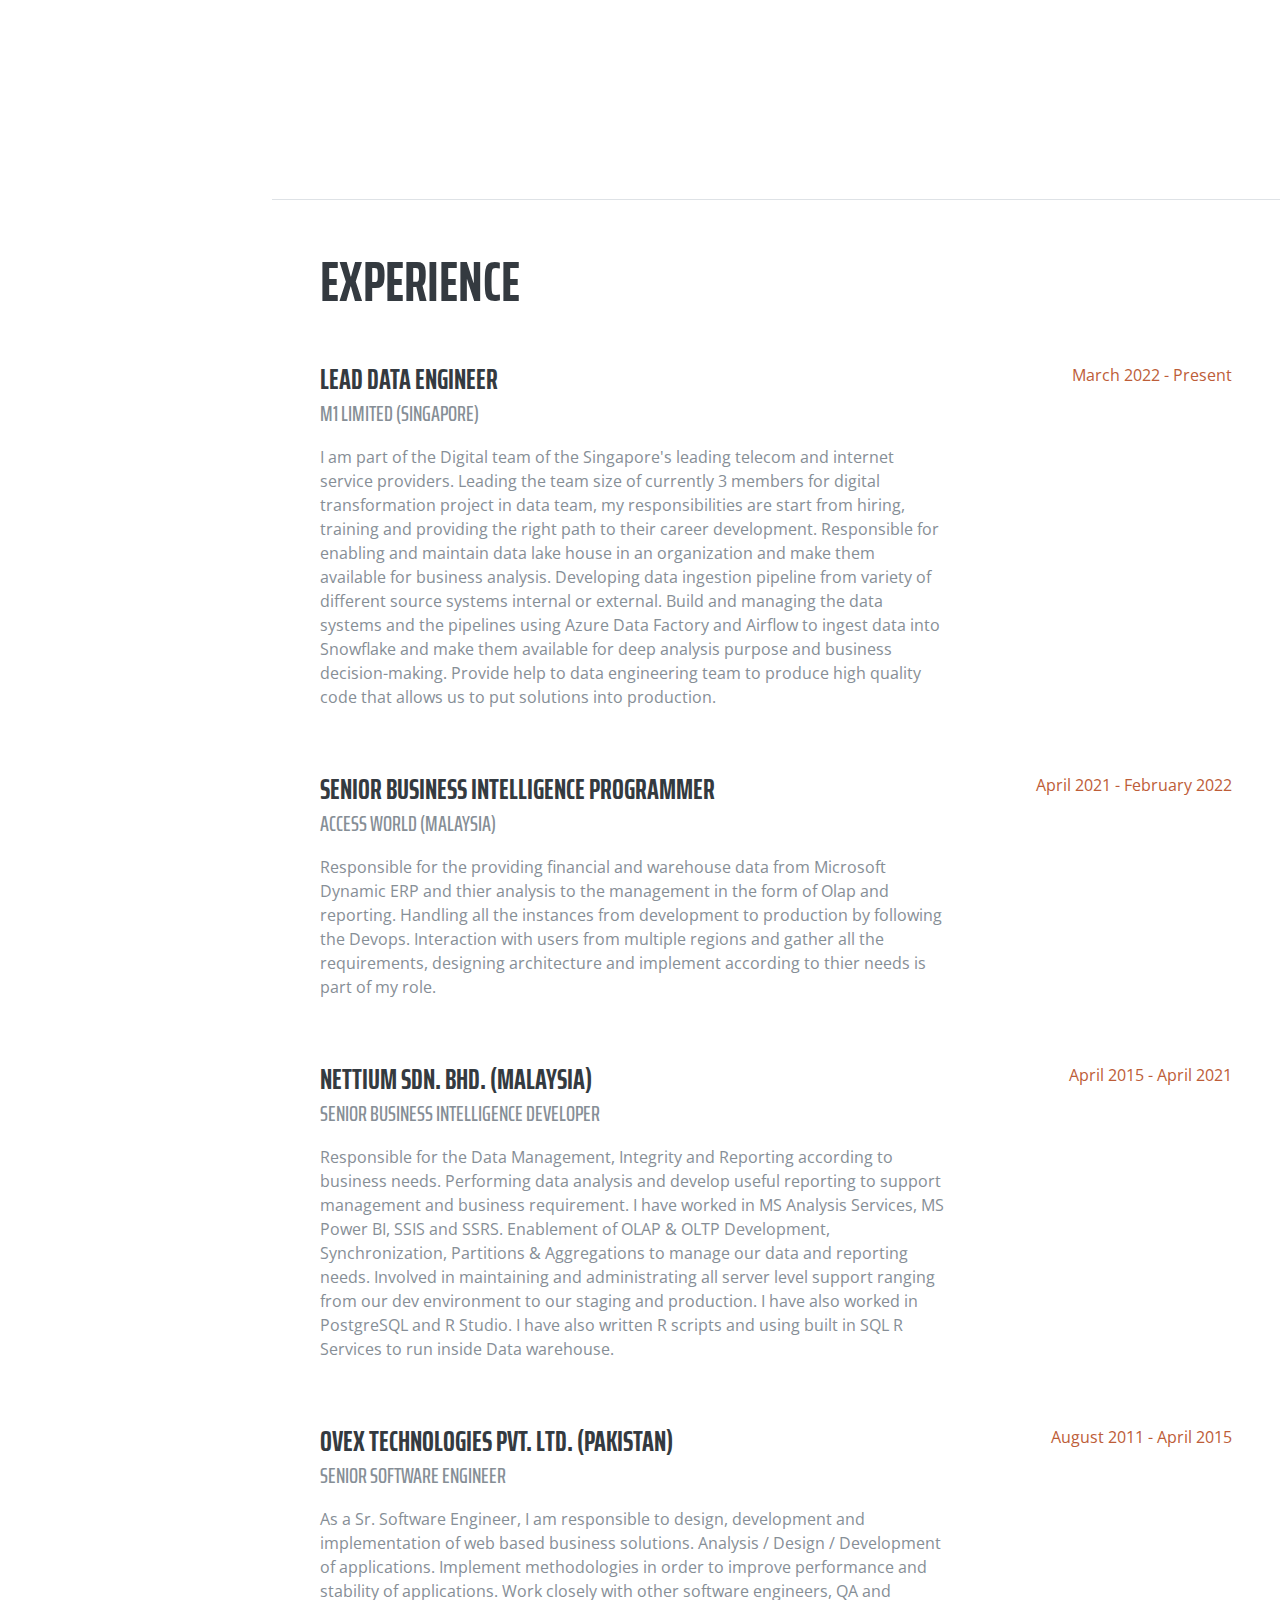
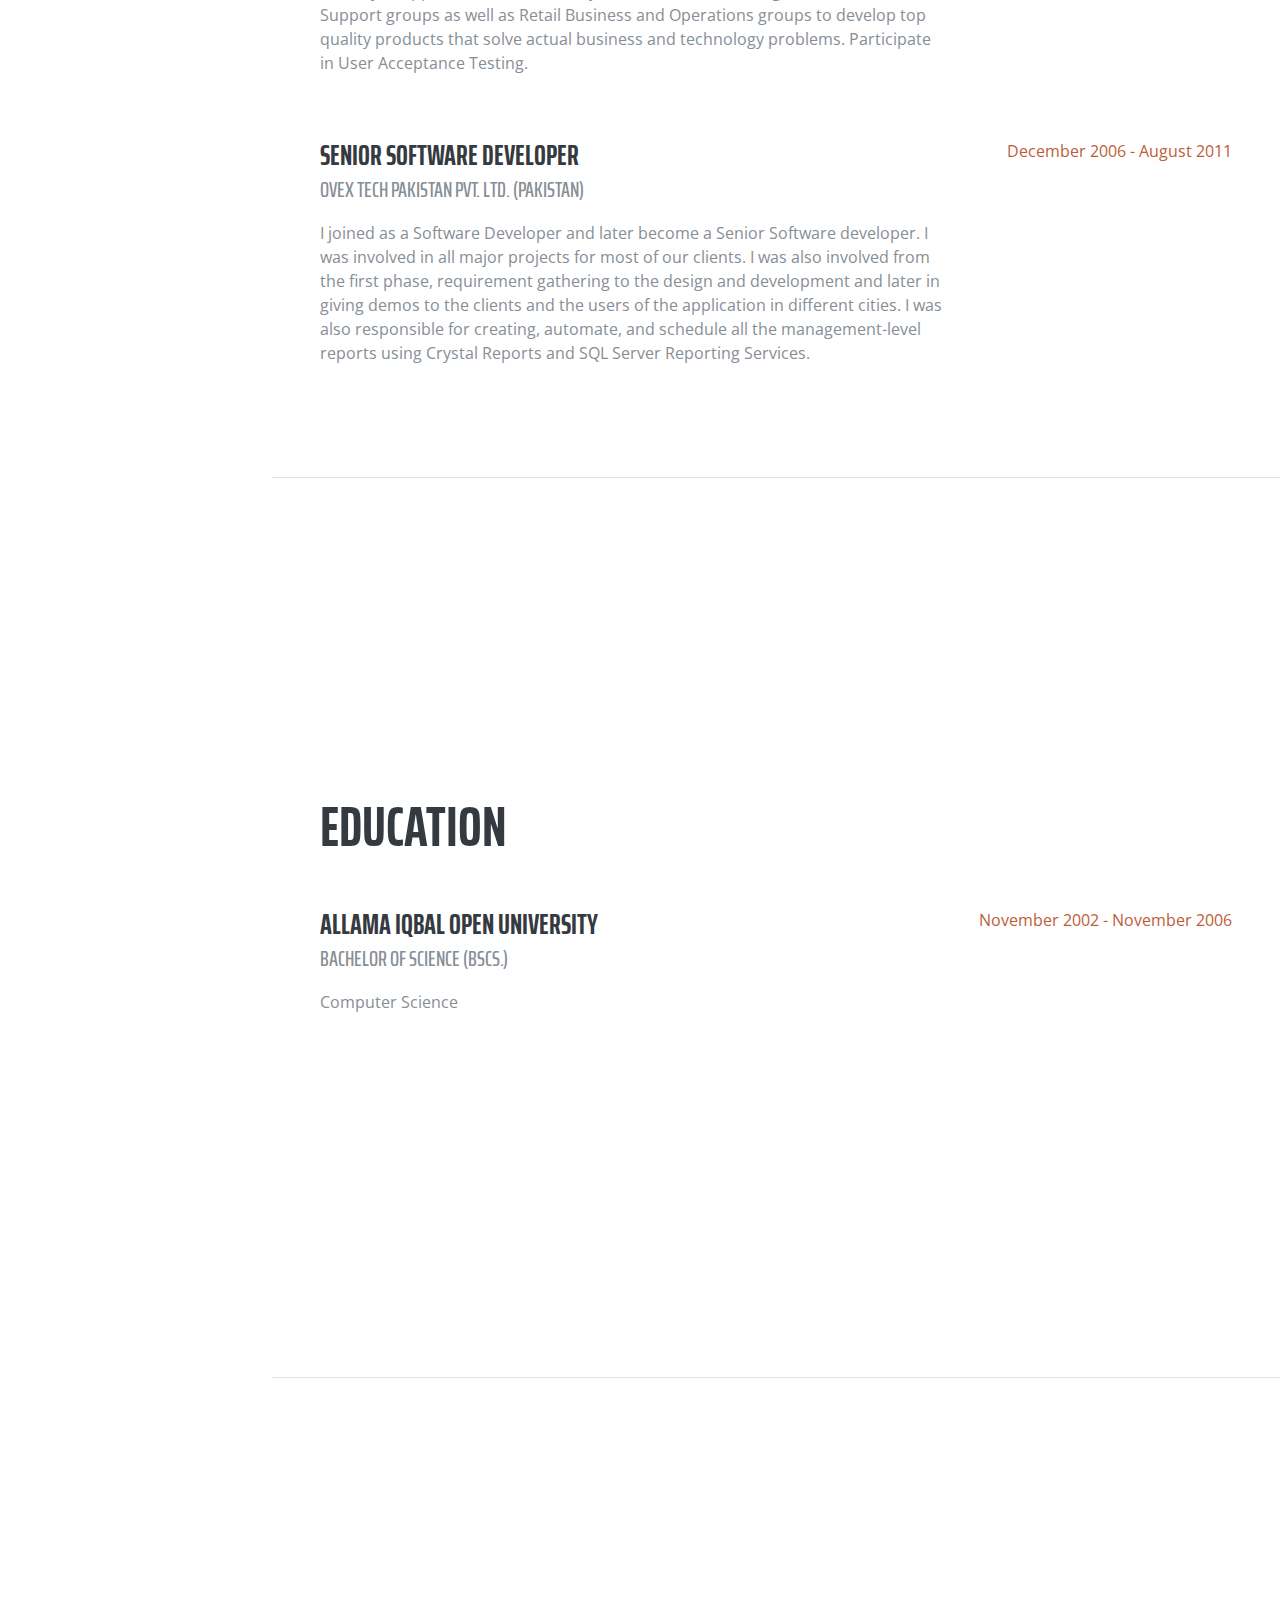
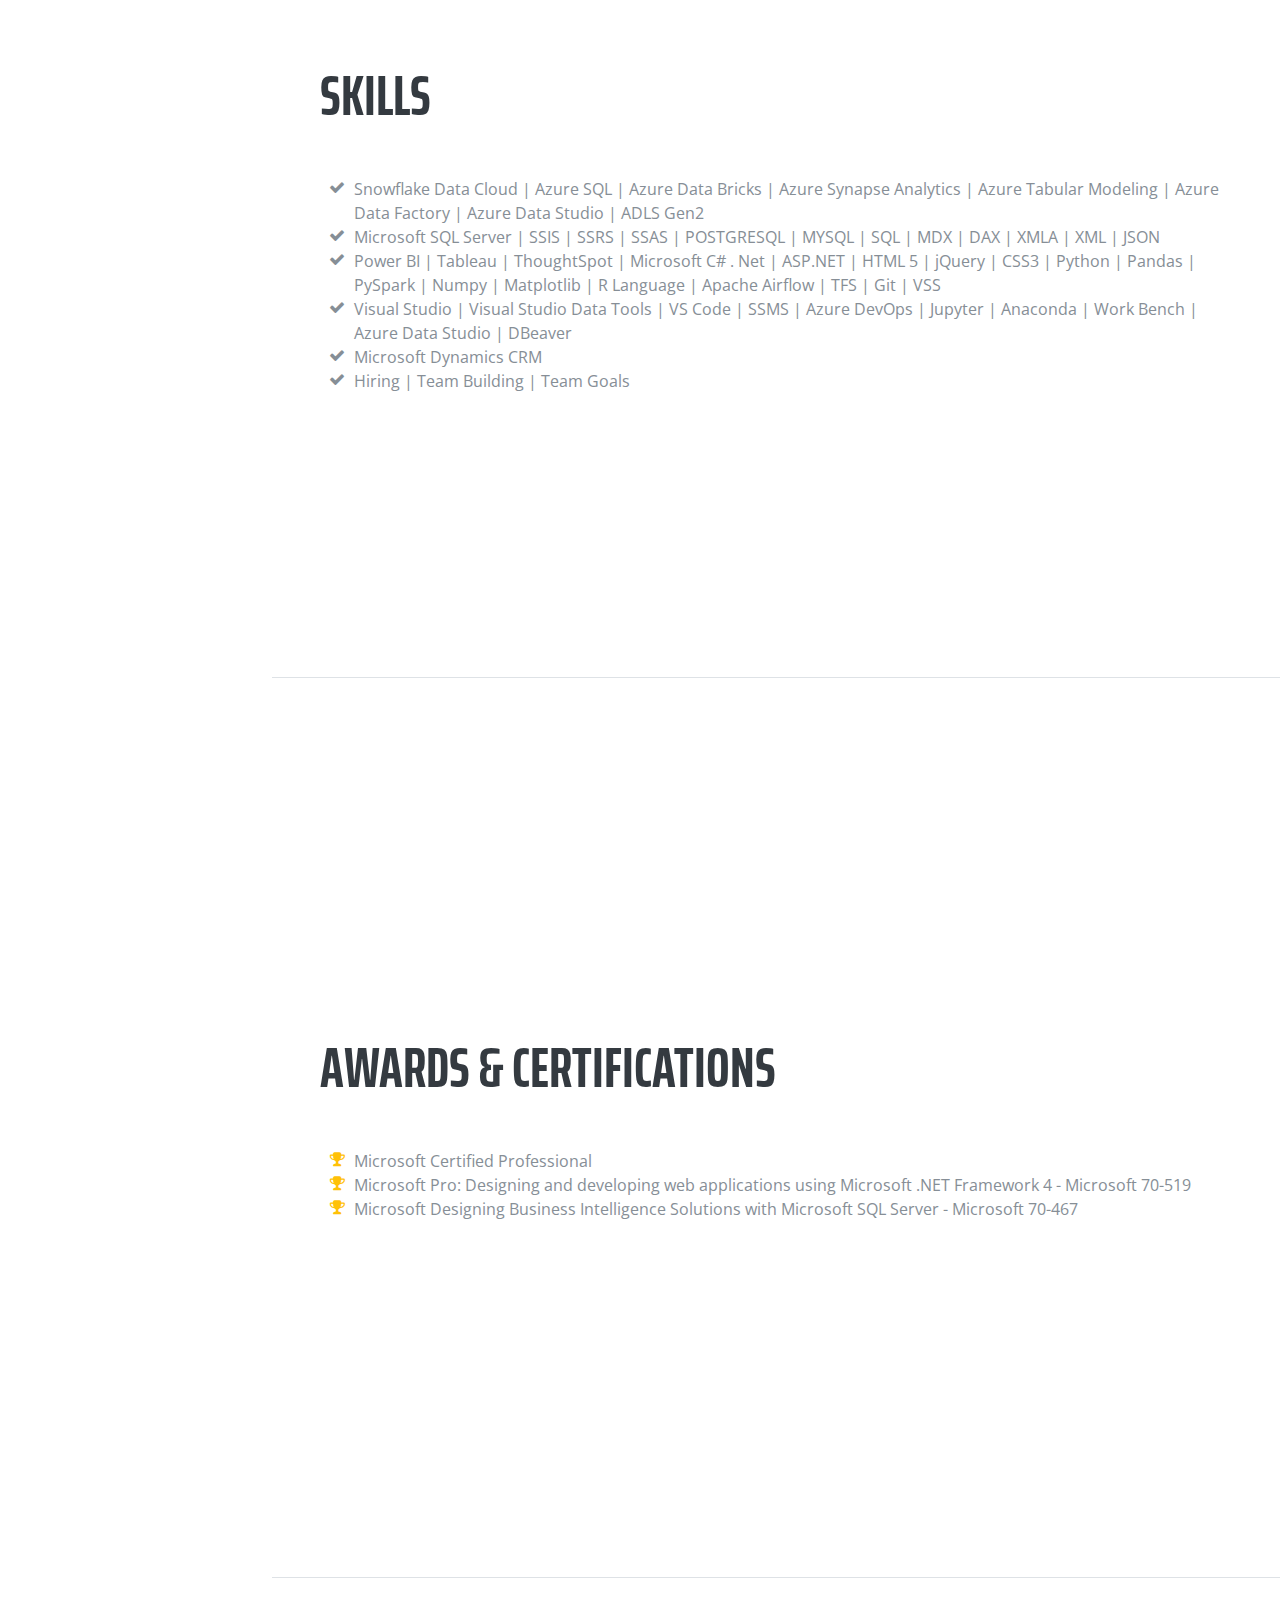
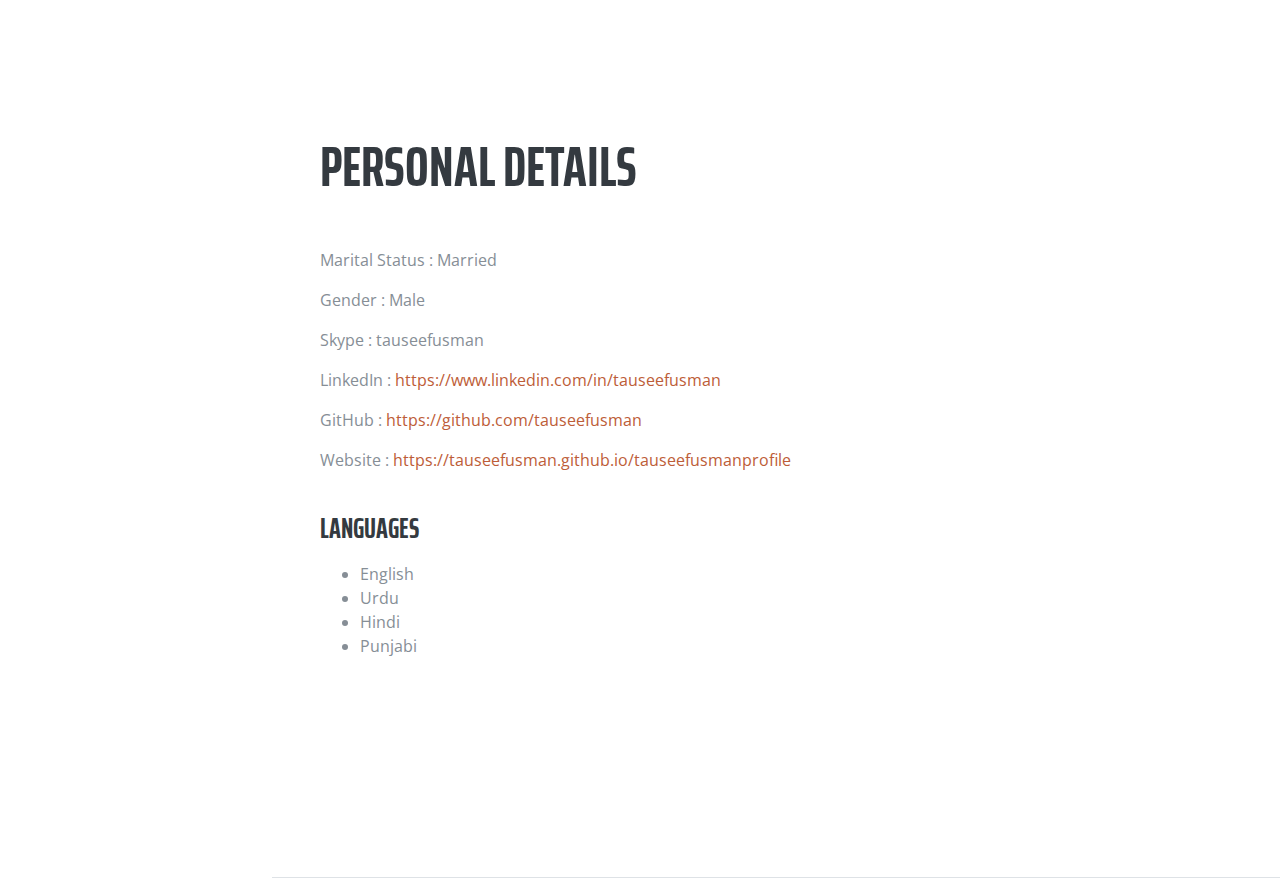
==== commit 74ec0e1c: "1" ====
--- a/index.html
+++ b/index.html
@@ -33,7 +33,7 @@
     <a class="navbar-brand js-scroll-trigger" href="#page-top">
       <span class="d-block d-lg-none">Profile</span>
       <span class="d-none d-lg-block">
-        <img class="img-fluid img-profile rounded-circle mx-auto mb-2" src="img/profile.jpg" alt="">
+        <img class="img-fluid img-profile rounded-circle mx-auto mb-2" src="img/profilepicture.jpg" alt="">
       </span>
     </a>
     <button class="navbar-toggler" type="button" data-toggle="collapse" data-target="#navbarSupportedContent"
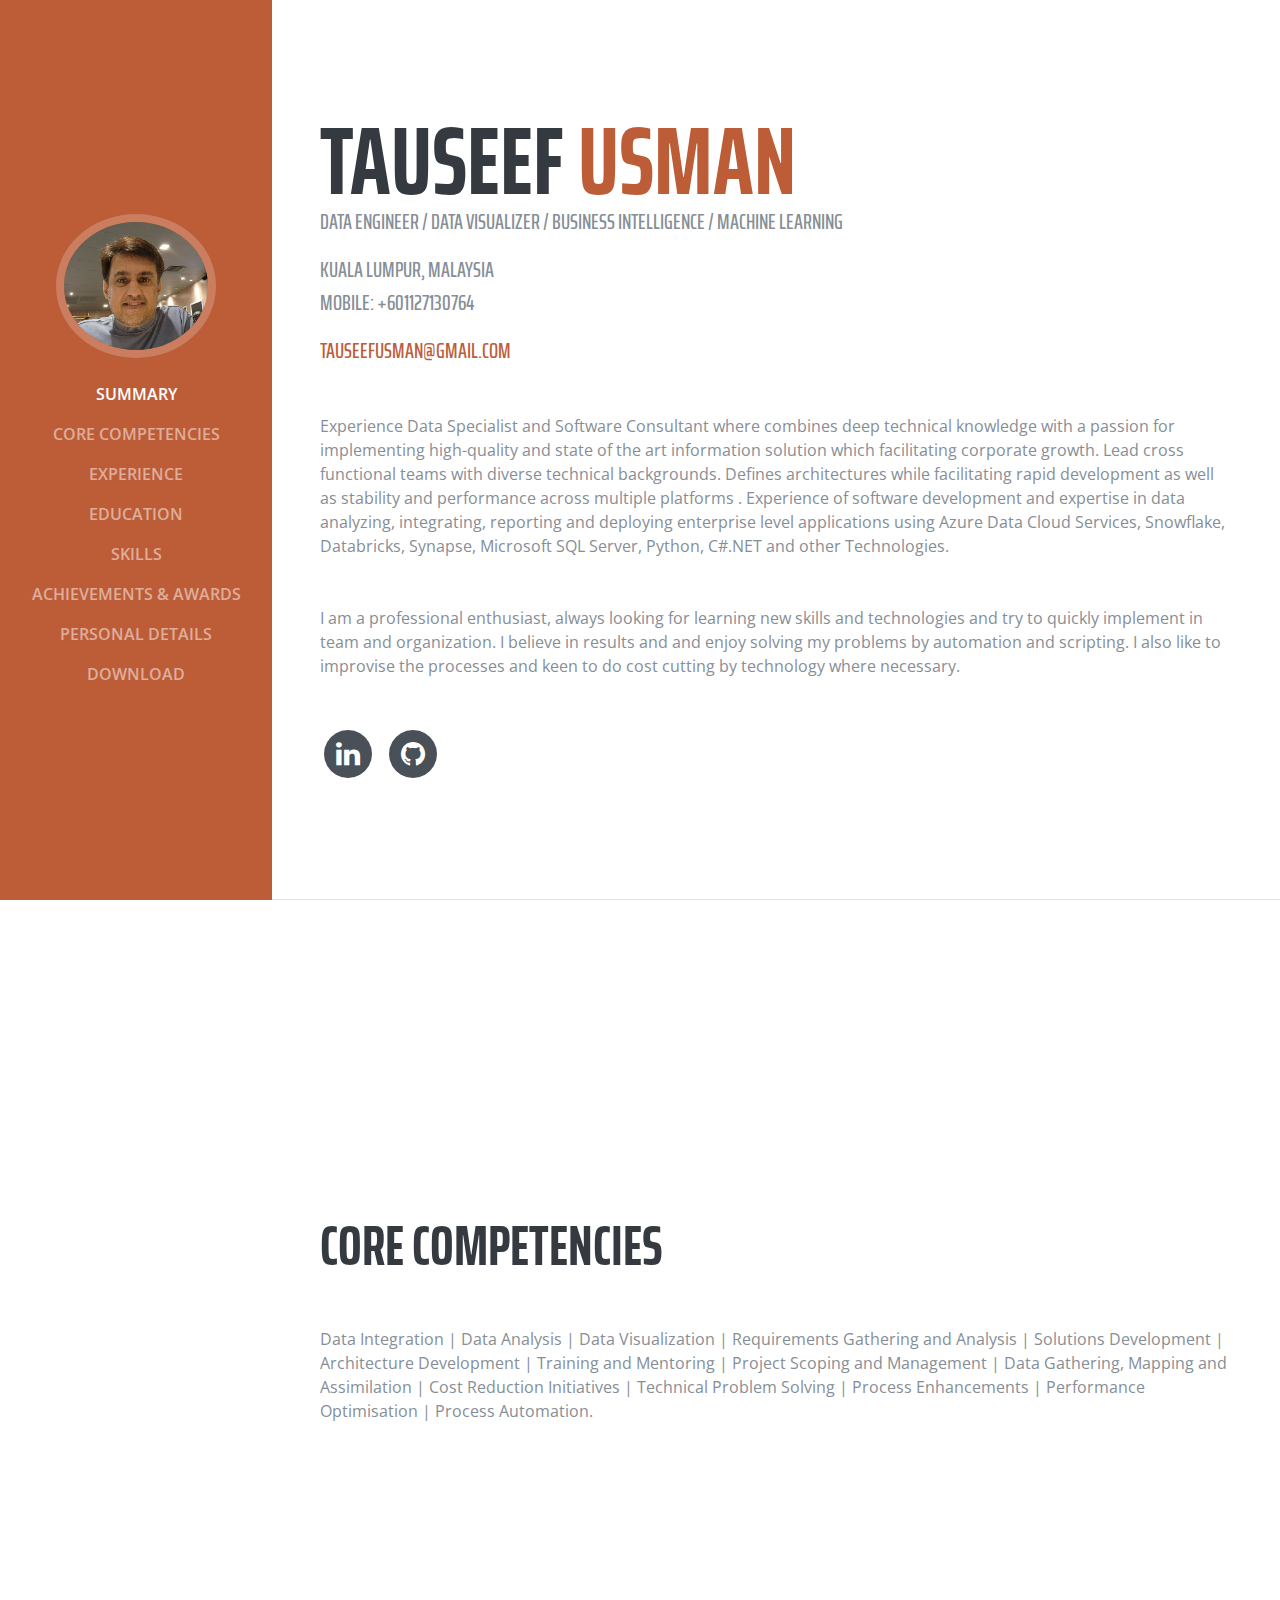
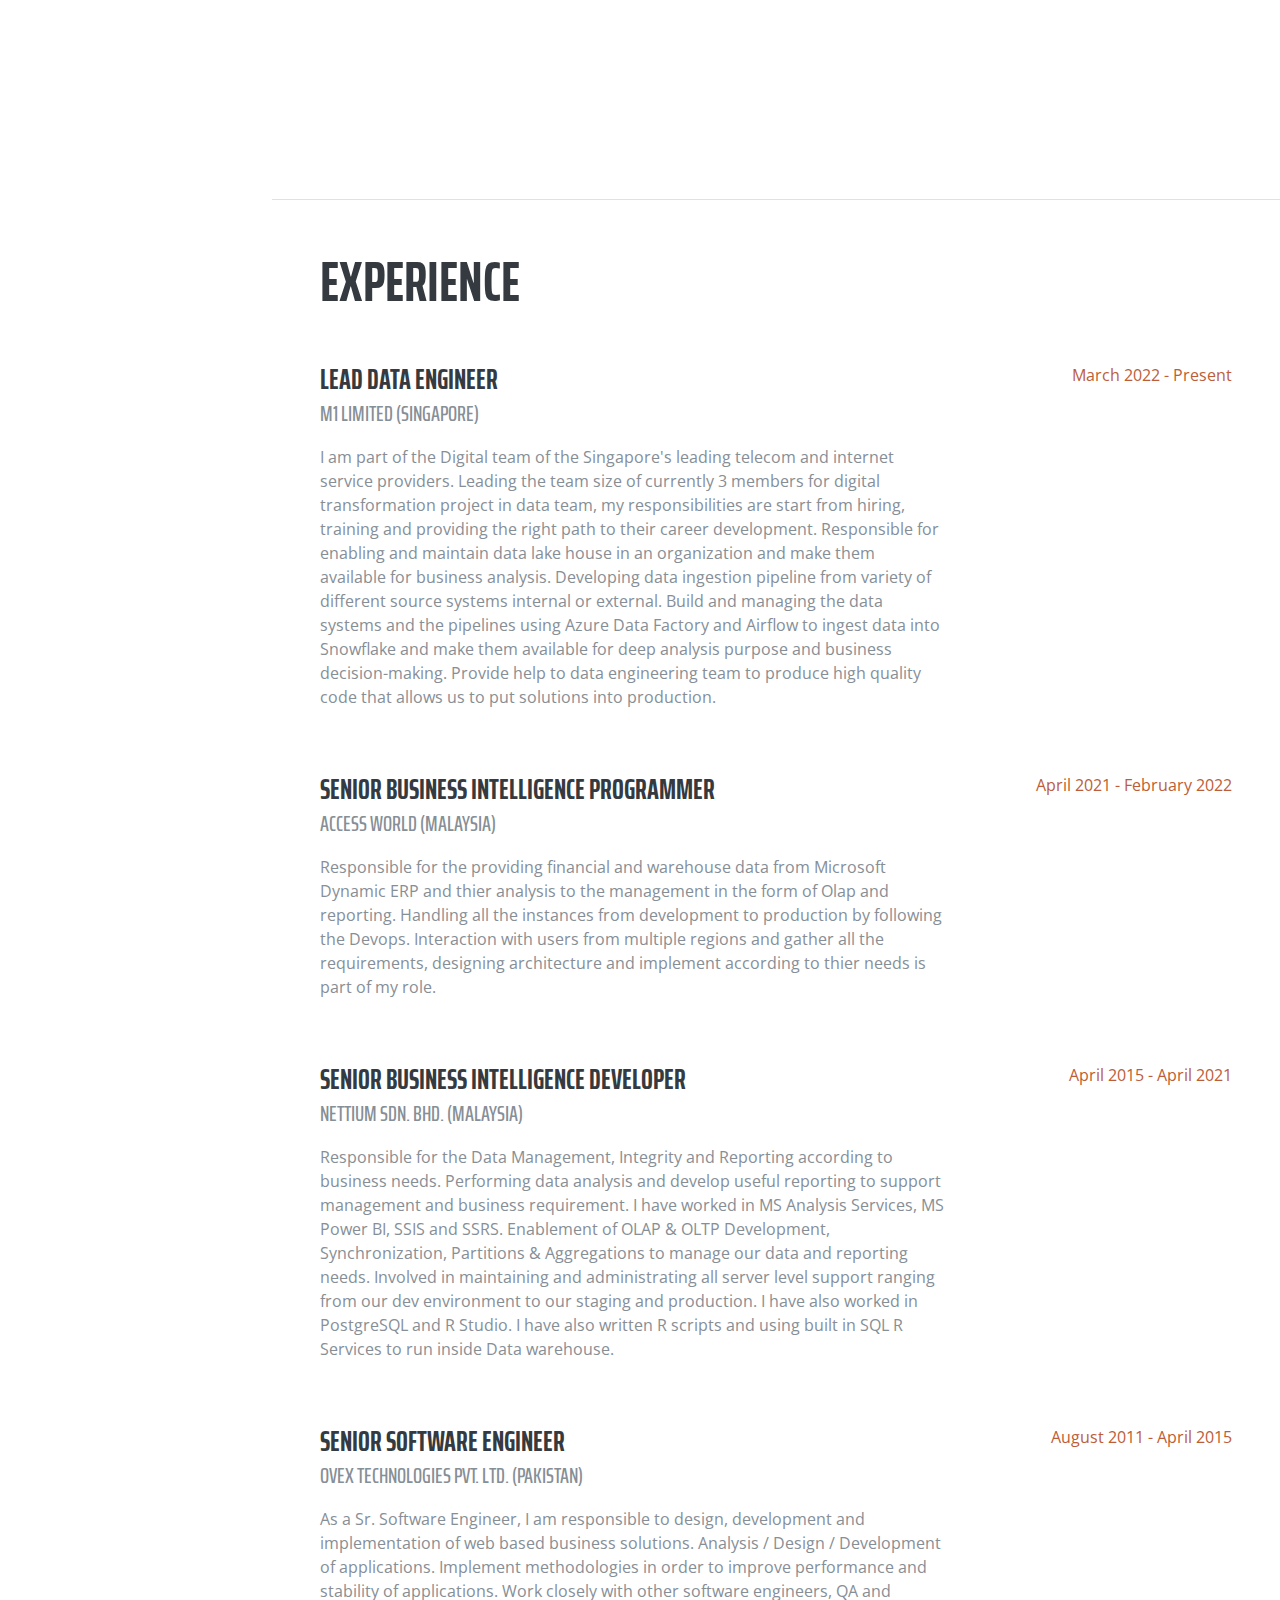
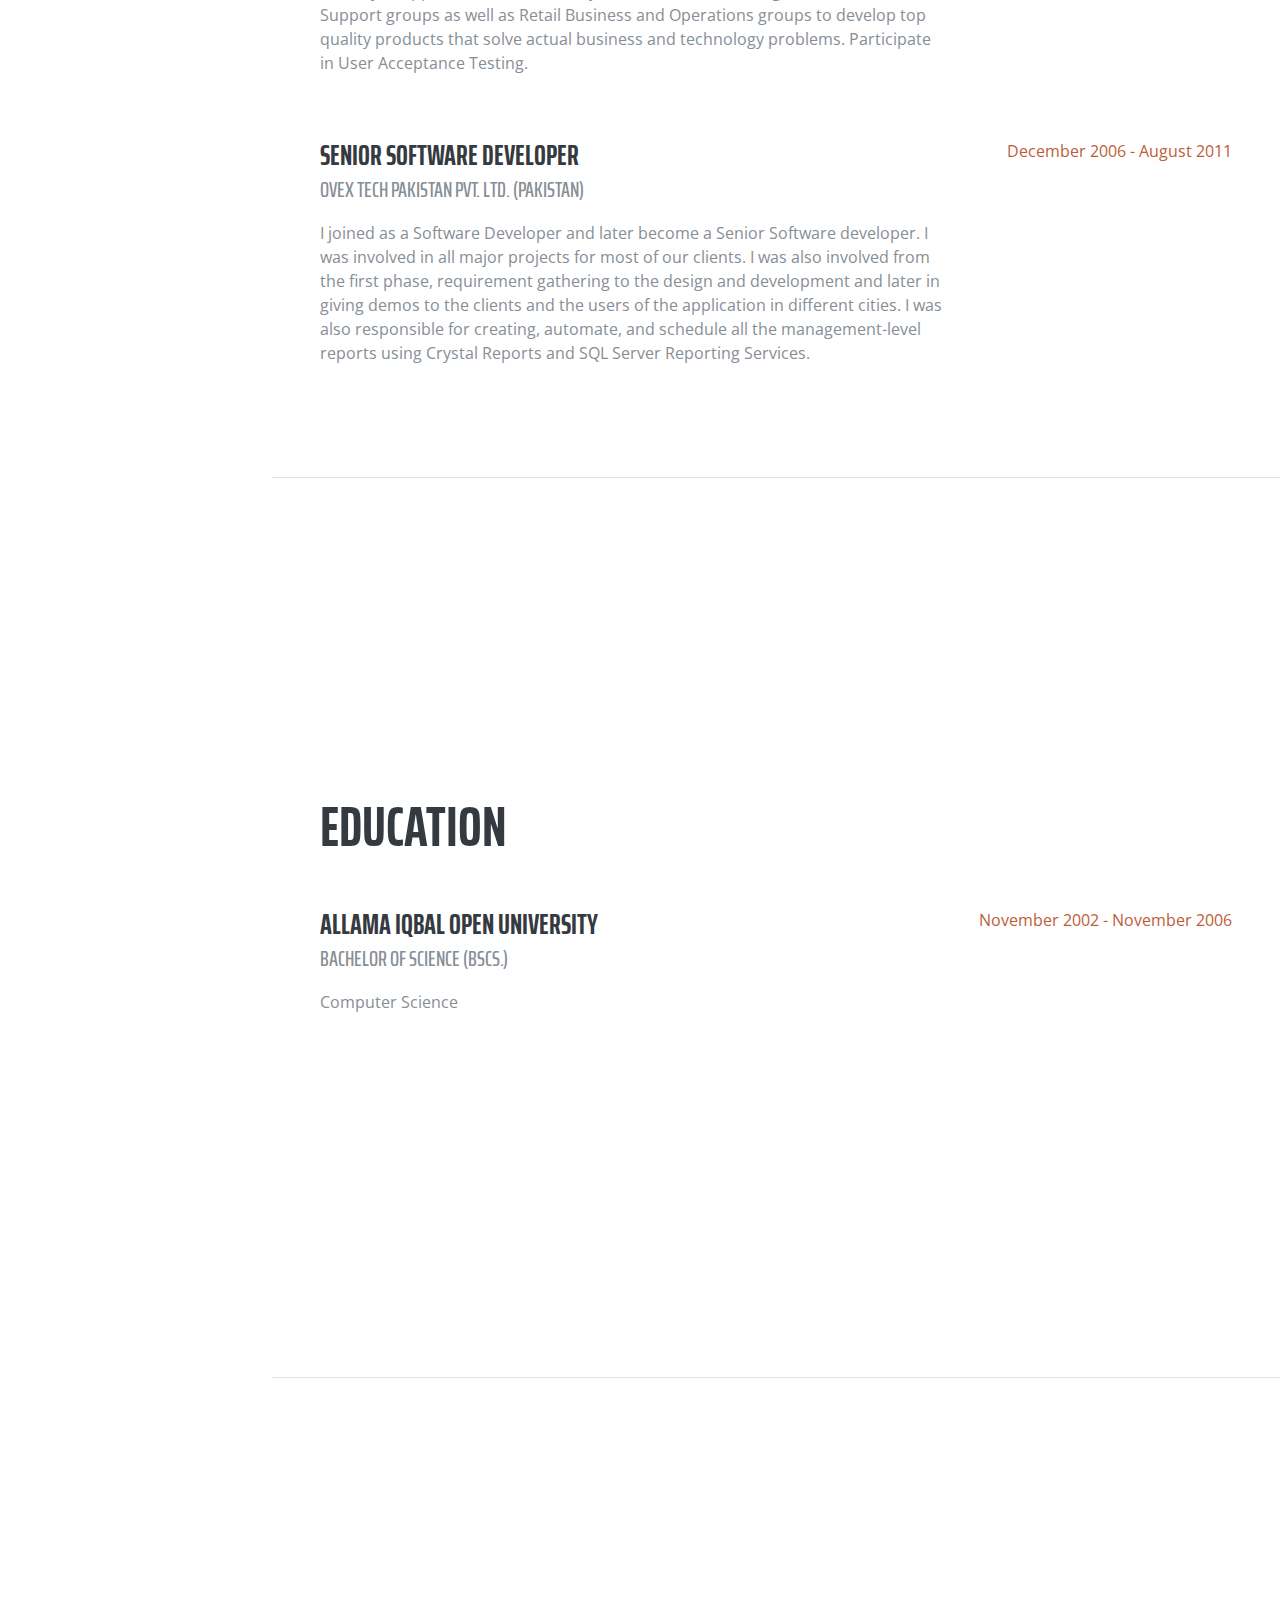
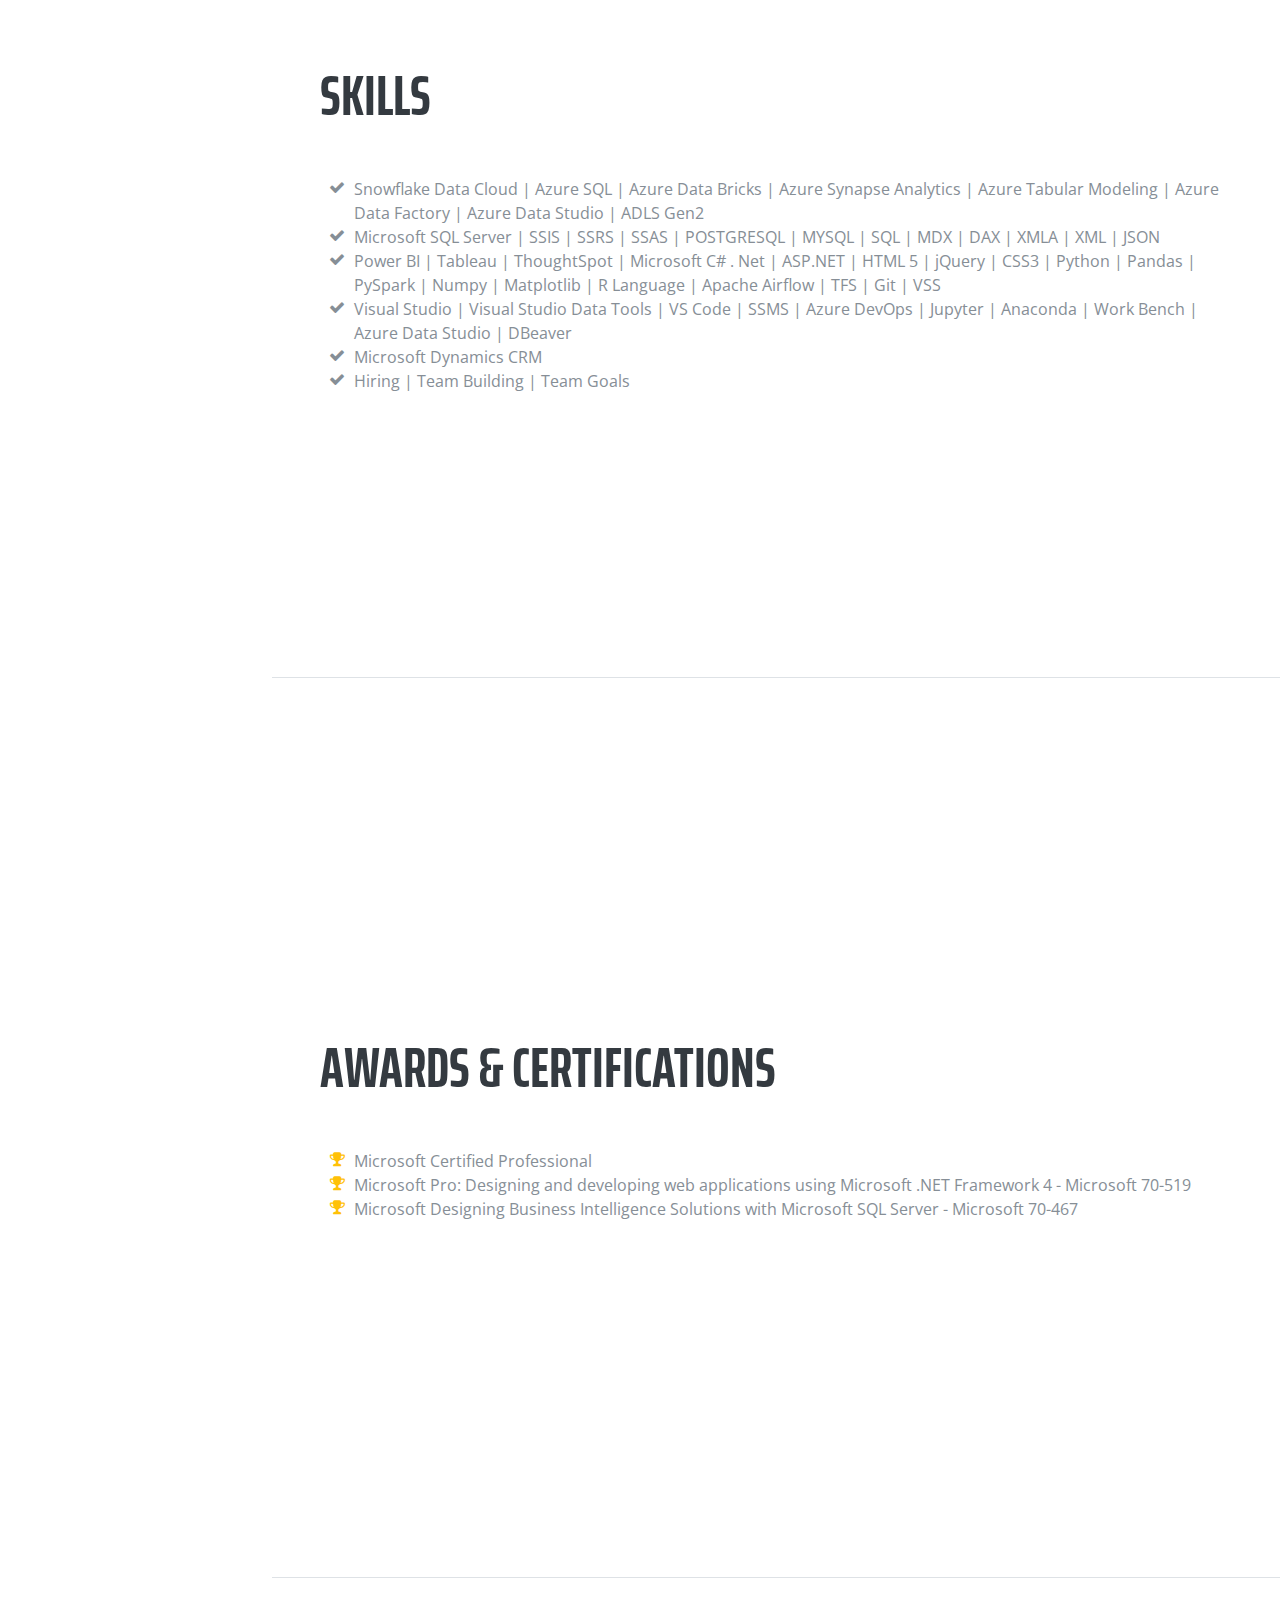
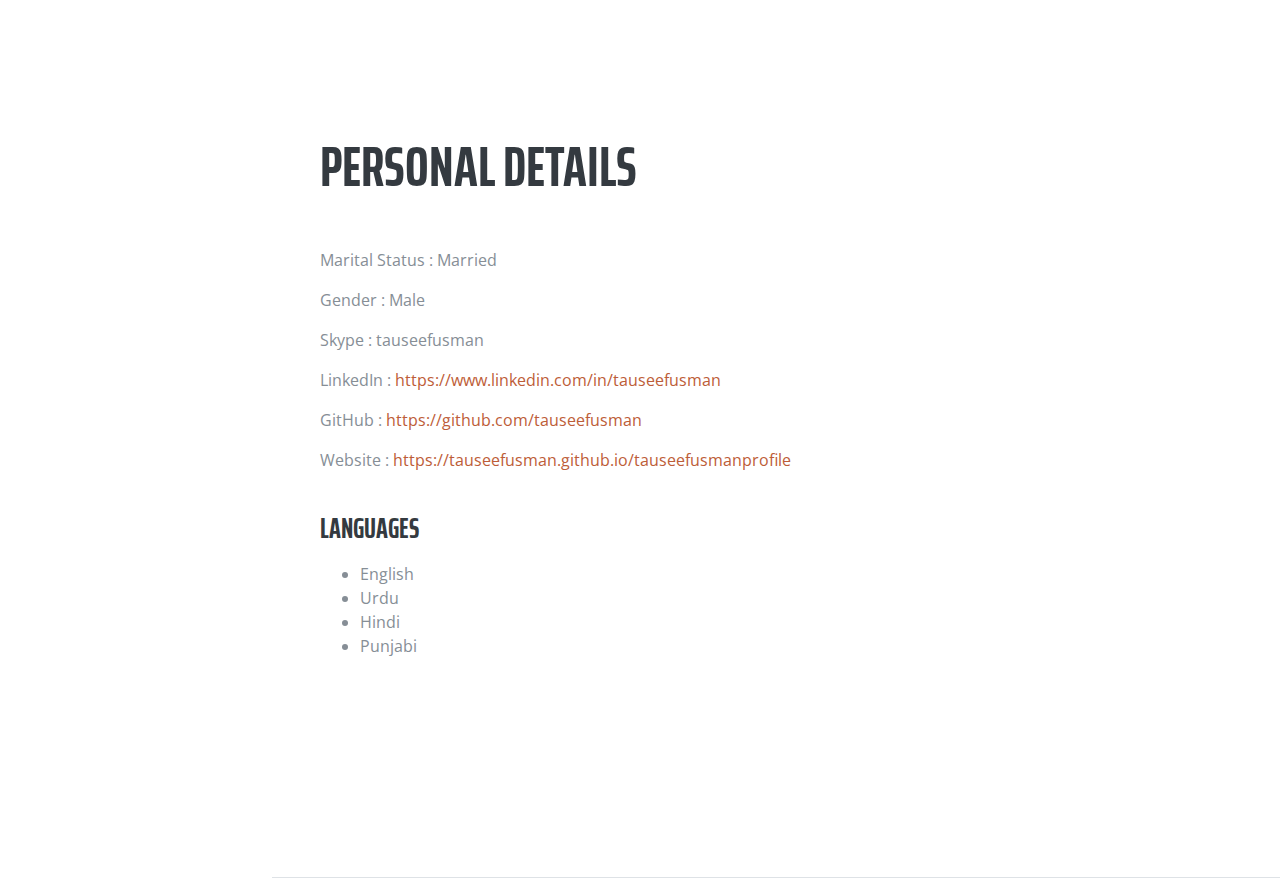
==== commit e5ef787b: "1" ====
--- a/index.html
+++ b/index.html
@@ -80,8 +80,11 @@
         </h1>
         <div class="subheading mb-3">Data Engineer / Data Visualizer / Business Intelligence / Machine Learning
         </div>
-        <div class="subheading mb-5">Kuala Lumpur, Malaysia - +601127130764 -
-          <a href="mailto:name@email.com">tauseefusman@gmail.com</a>
+        <div class="subheading mb-5">Kuala Lumpur, Malaysia
+          <p> Mobile: +601127130764 </p>
+          <p>
+            <a href="mailto:name@email.com">tauseefusman@gmail.com</a>
+          </p>
         </div>
         <p class="mb-5">Experience Data Specialist and Software Consultant where combines
           deep technical knowledge with a passion for implementing high-quality and state
@@ -197,8 +200,8 @@
 
         <div class="resume-item d-flex flex-column flex-md-row mb-5">
           <div class="resume-content mr-auto">
-            <h3 class="mb-0">Nettium Sdn. Bhd. (Malaysia)</h3>
-            <div class="subheading mb-3">Senior Business Intelligence Developer</div>
+            <h3 class="mb-0">Senior Business Intelligence Developer</h3>
+            <div class="subheading mb-3">Nettium Sdn. Bhd. (Malaysia)</div>
             <p>Responsible for the Data Management, Integrity and Reporting
               according to business needs. Performing data analysis and develop useful
               reporting to support management and business
@@ -219,8 +222,8 @@
 
         <div class="resume-item d-flex flex-column flex-md-row mb-5">
           <div class="resume-content mr-auto">
-            <h3 class="mb-0">Ovex Technologies Pvt. Ltd. (Pakistan)</h3>
-            <div class="subheading mb-3">Senior Software Engineer</div>
+            <h3 class="mb-0">Senior Software Engineer</h3>
+            <div class="subheading mb-3">Ovex Technologies Pvt. Ltd. (Pakistan)</div>
             <p>As a Sr. Software Engineer, I am responsible to design, development and
               implementation of web based business solutions. Analysis / Design /
               Development of applications. Implement methodologies in order to
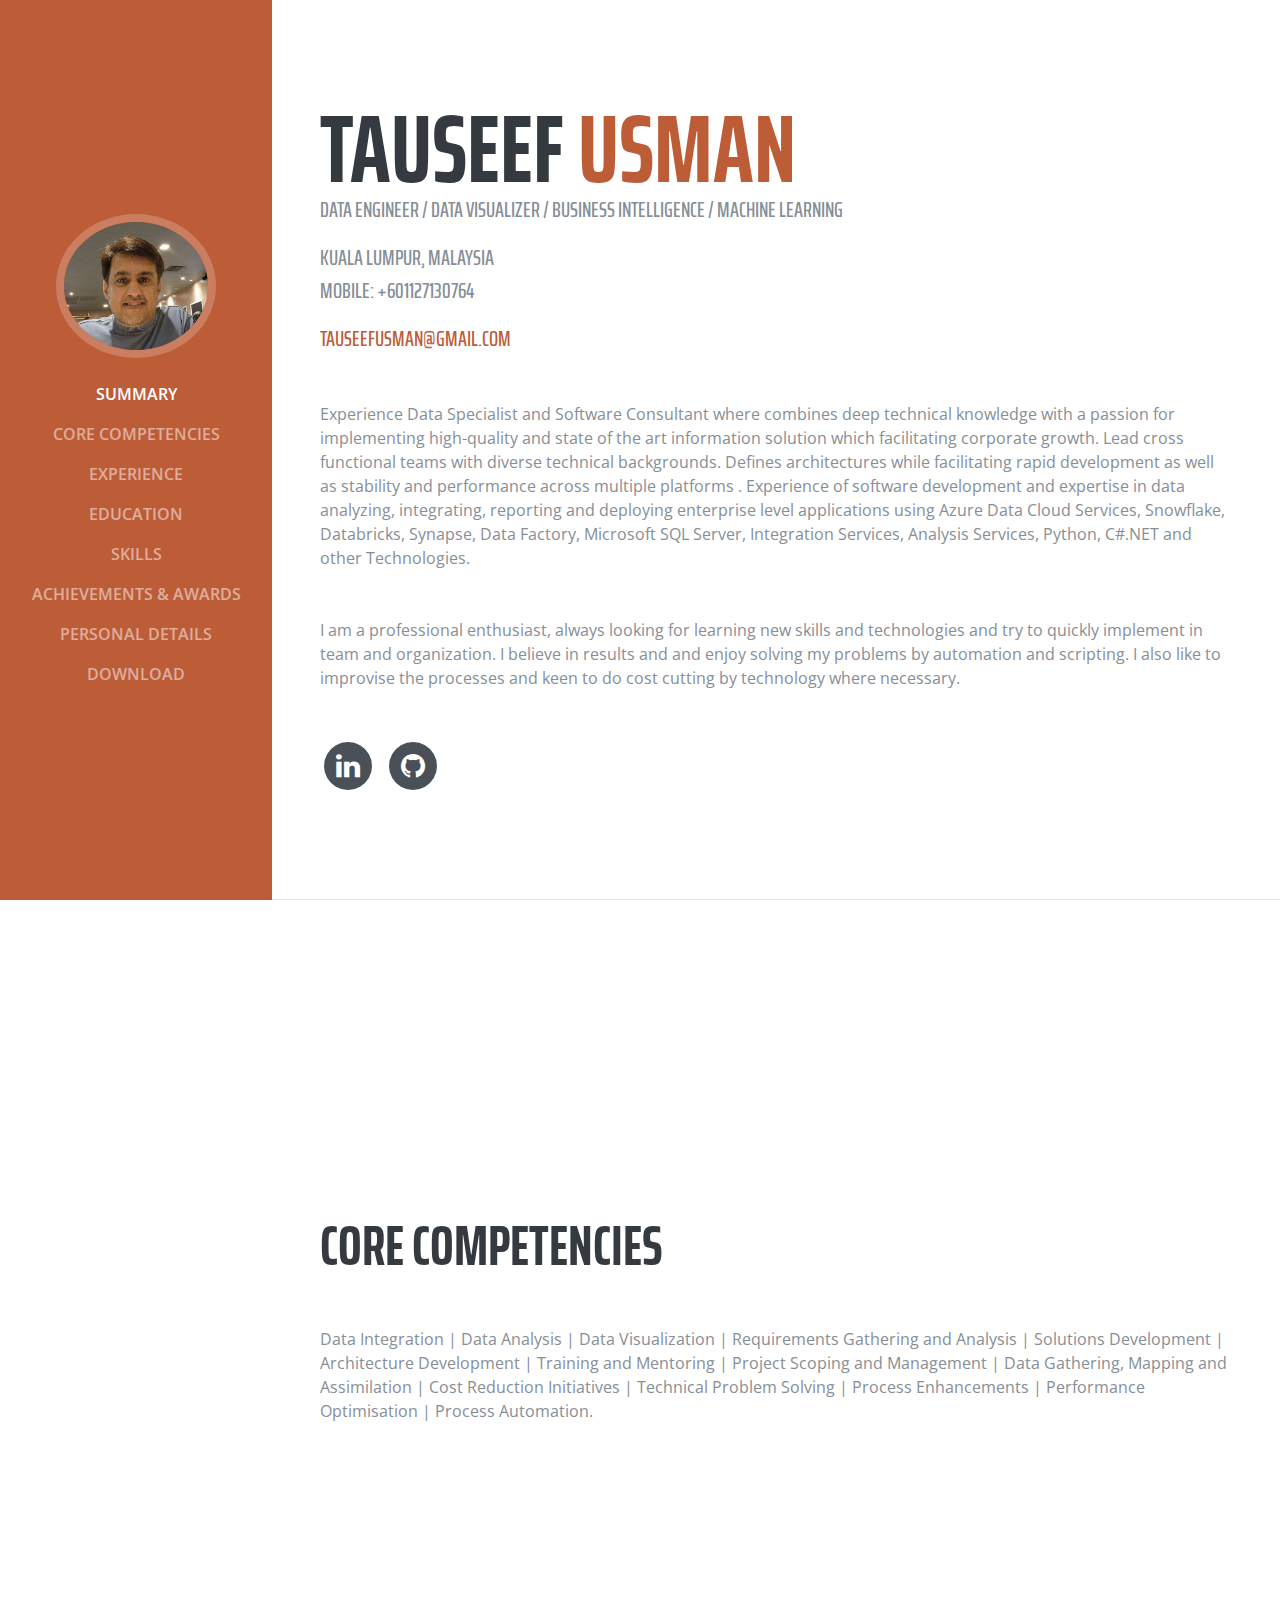
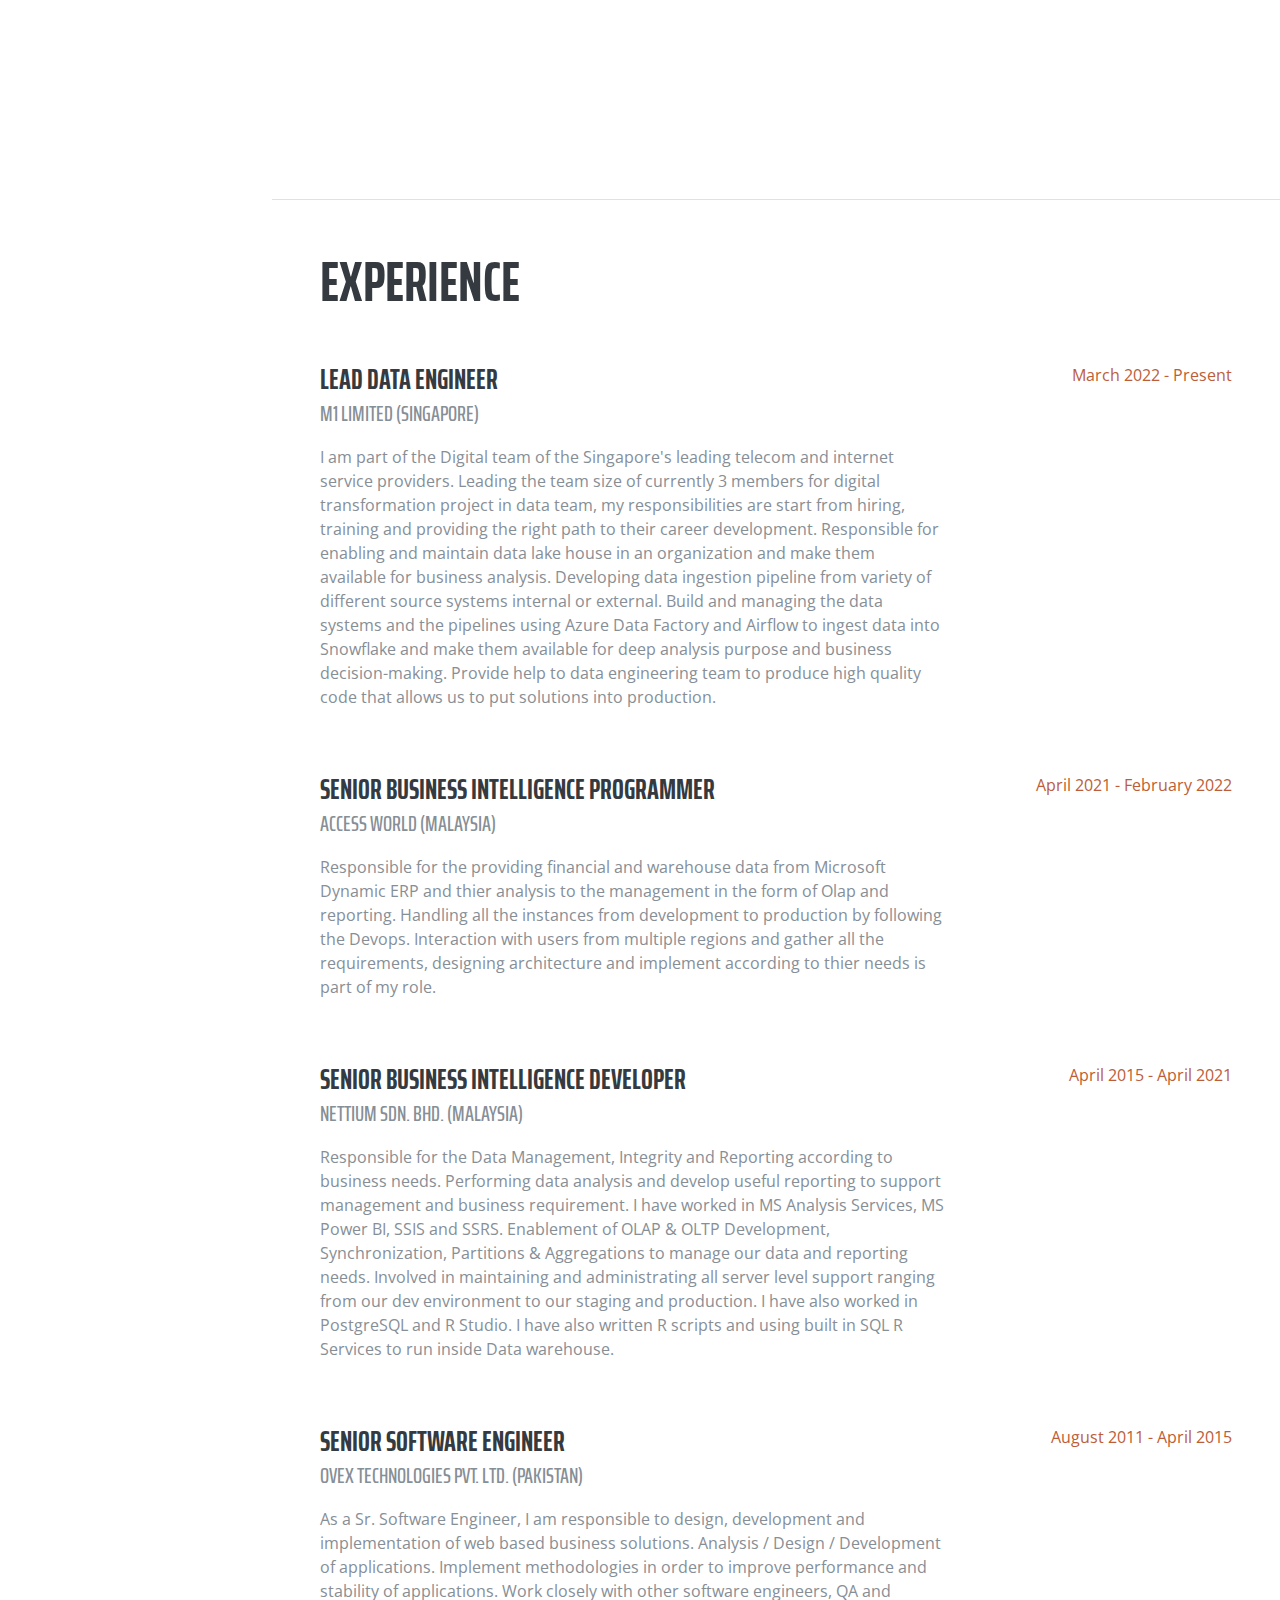
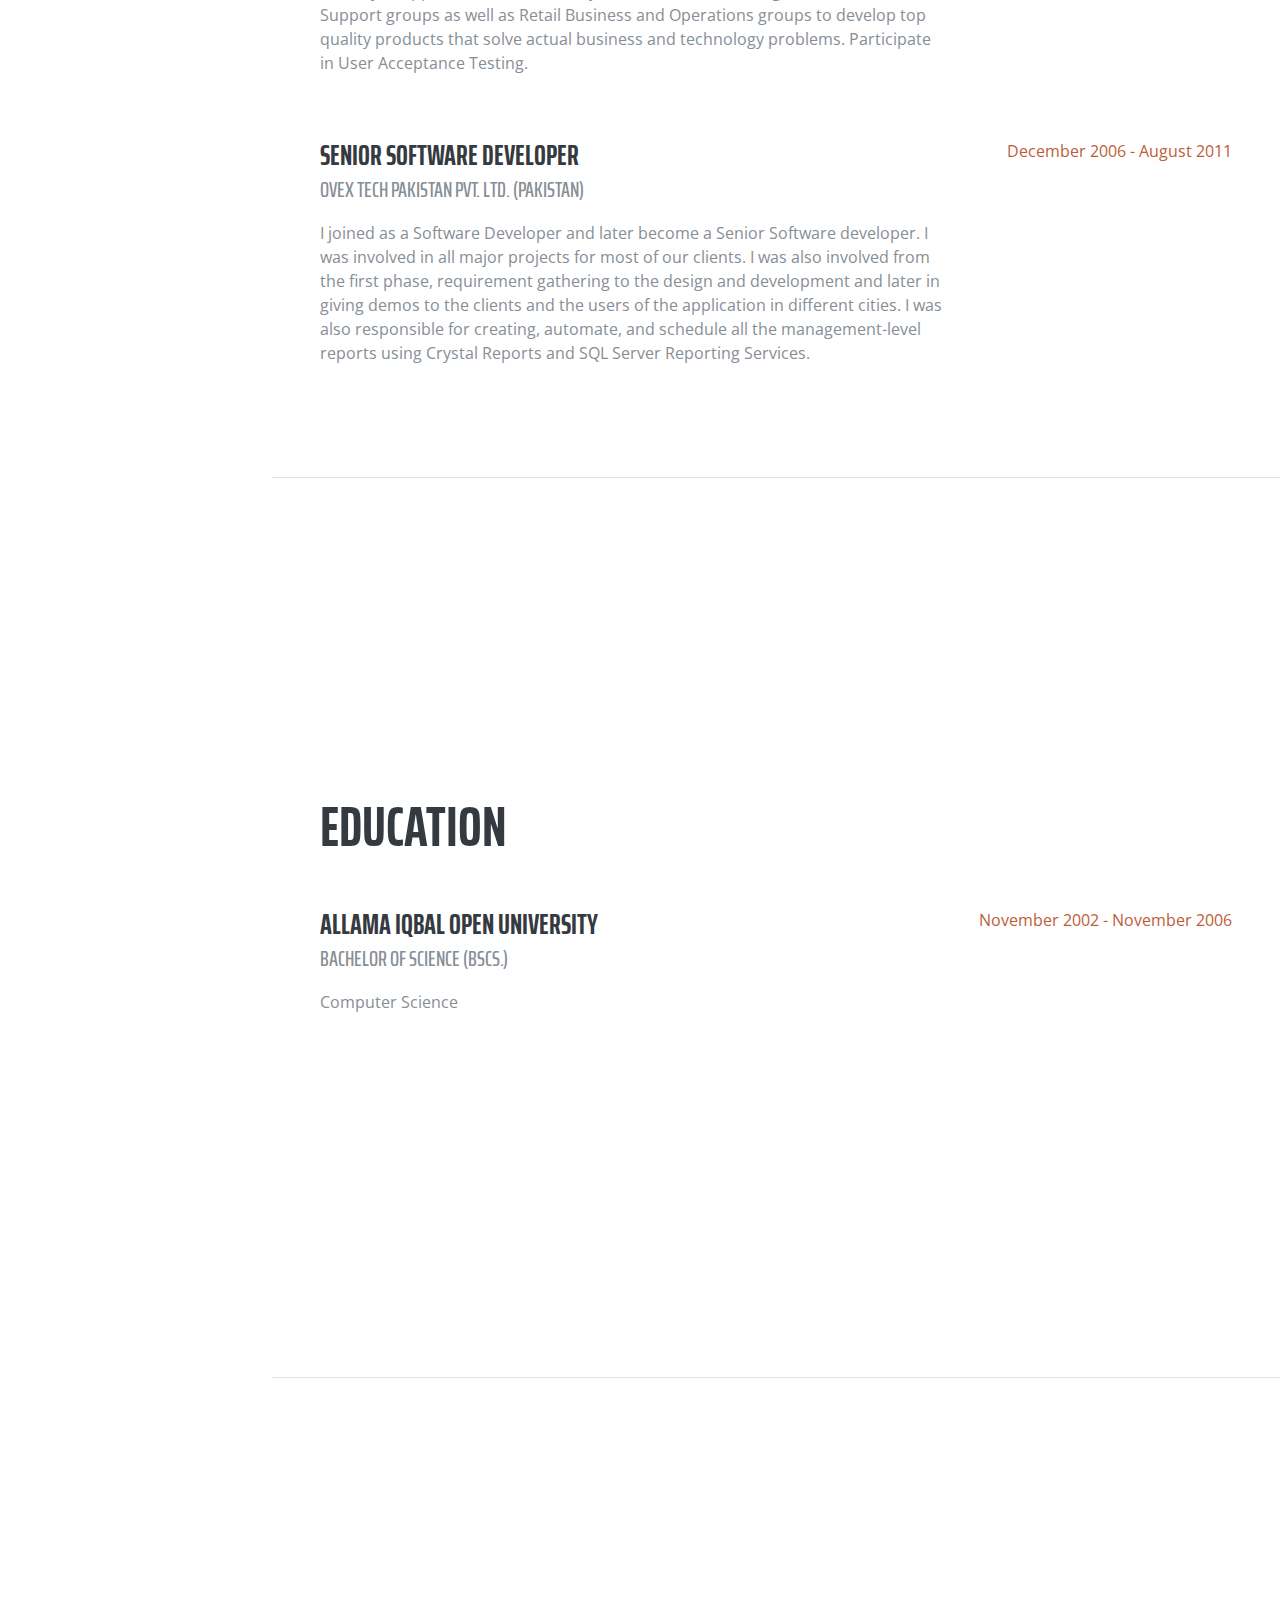
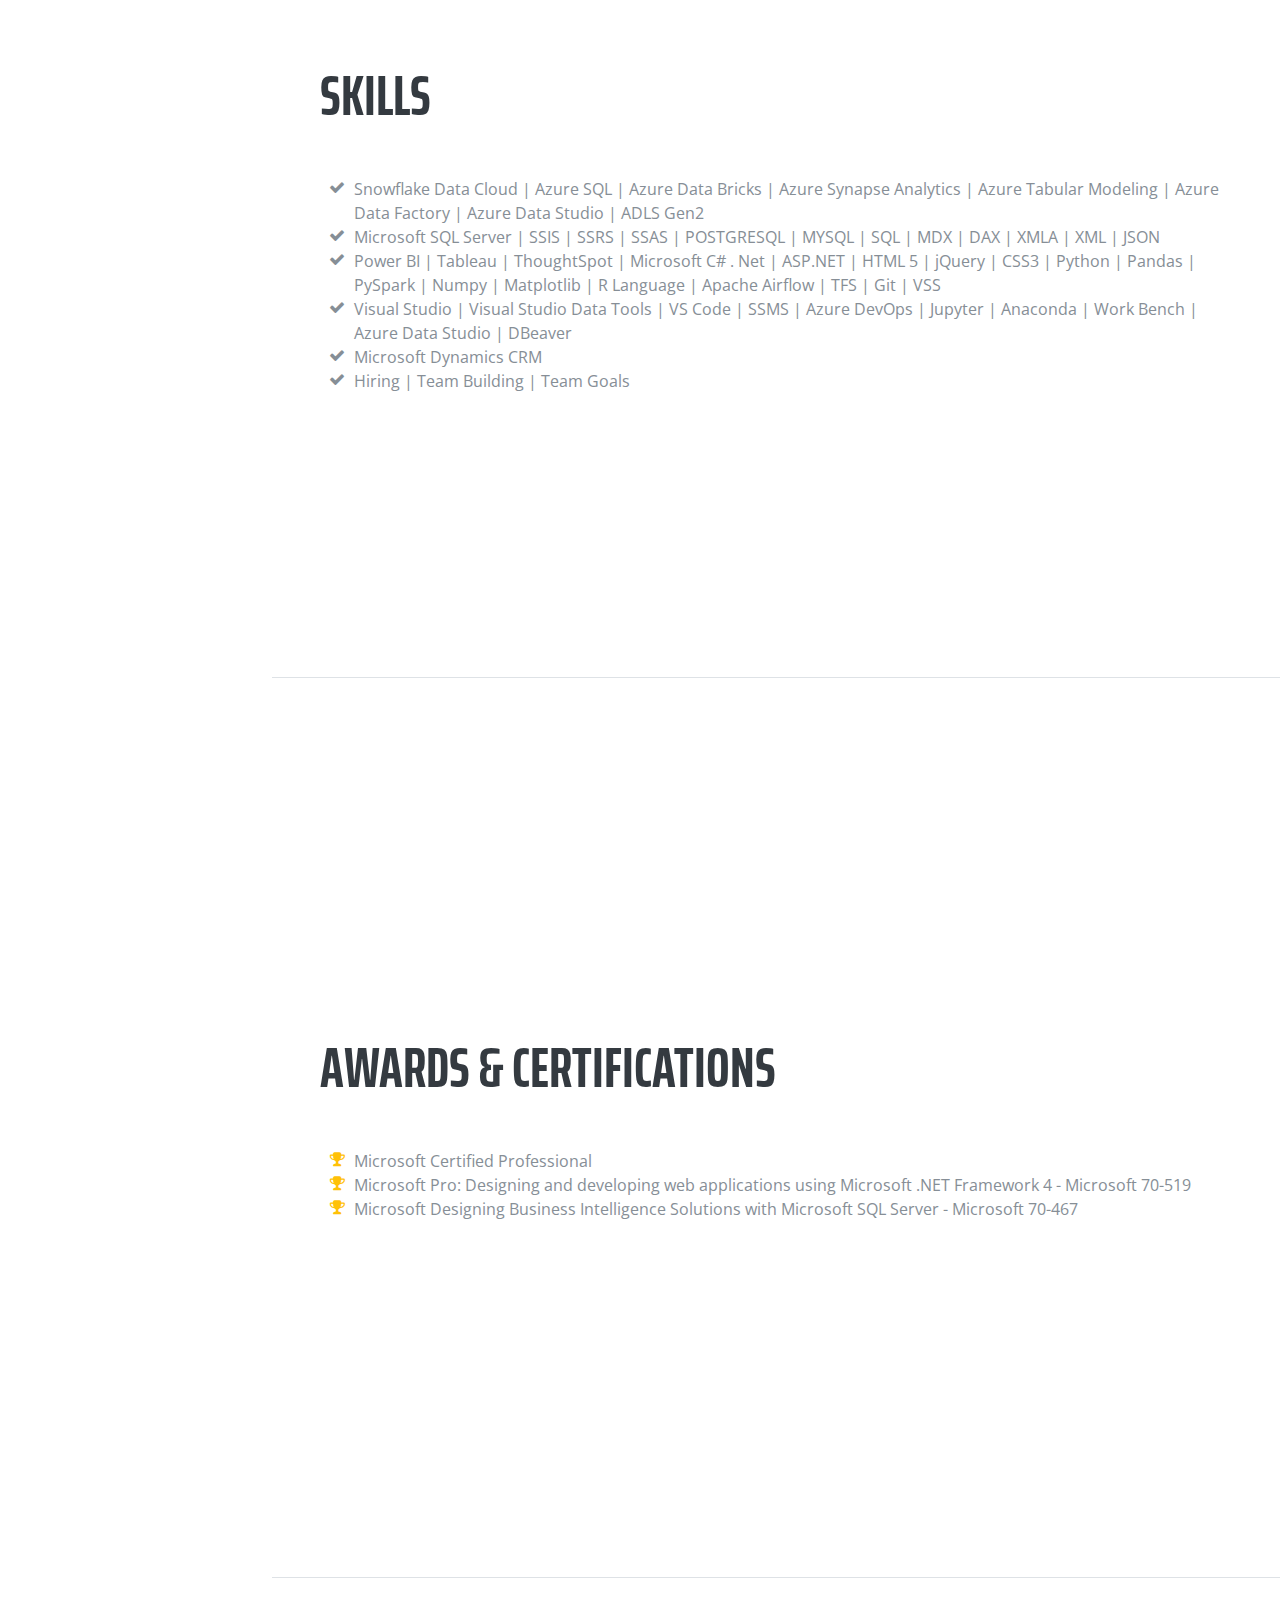
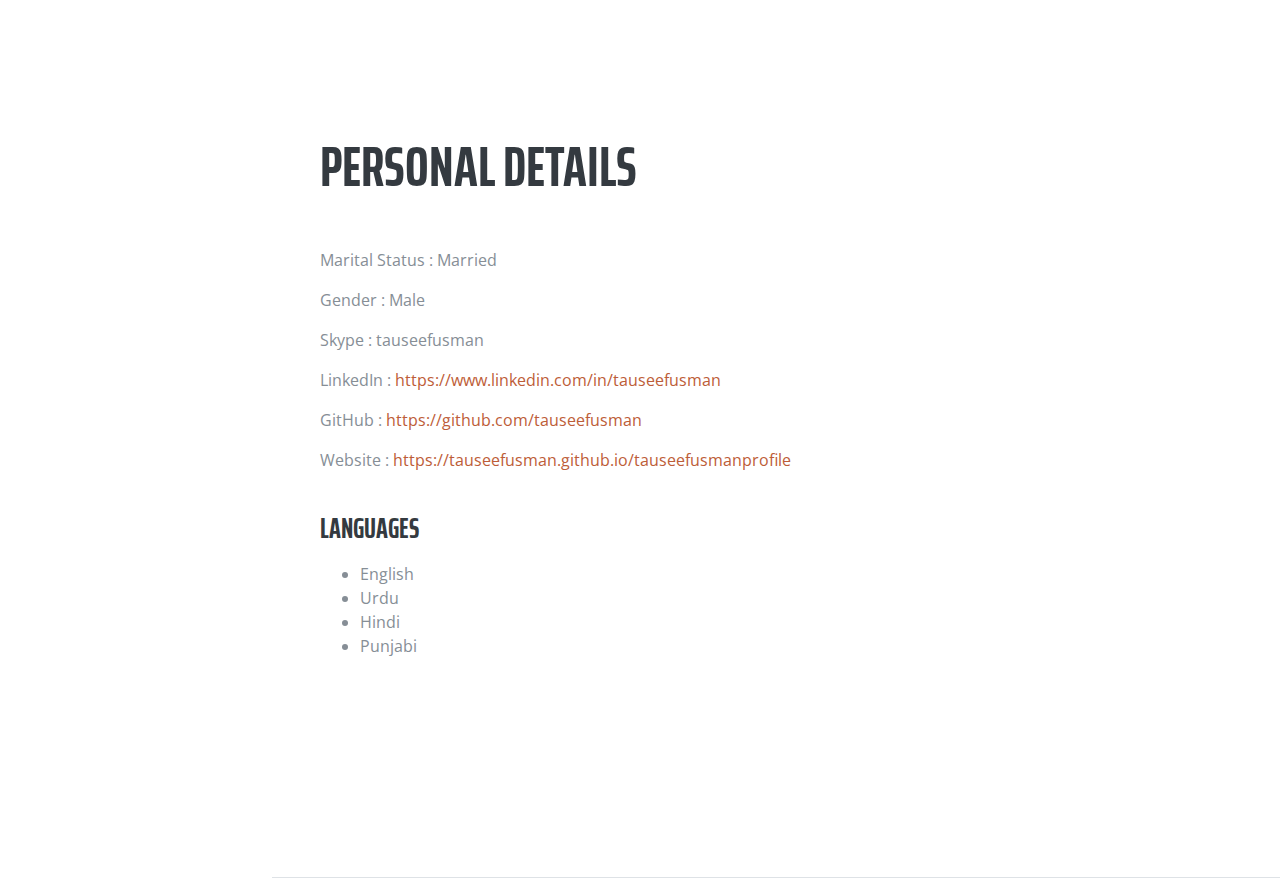
==== commit 8ae0fd86: "1" ====
--- a/index.html
+++ b/index.html
@@ -93,8 +93,8 @@
           facilitating rapid development as well as stability and performance across
           multiple platforms . Experience of software development and expertise in data
           analyzing, integrating, reporting and deploying enterprise level applications using
-          Azure Data Cloud Services, Snowflake, Databricks, Synapse, Microsoft SQL
-          Server, Python, C#.NET and other Technologies.
+          Azure Data Cloud Services, Snowflake, Databricks, Synapse, Data Factory, Microsoft SQL
+          Server, Integration Services, Analysis Services, Python, C#.NET and other Technologies.
         </p>
         <p class="mb-5">
           I am a professional enthusiast, always looking for learning new skills and
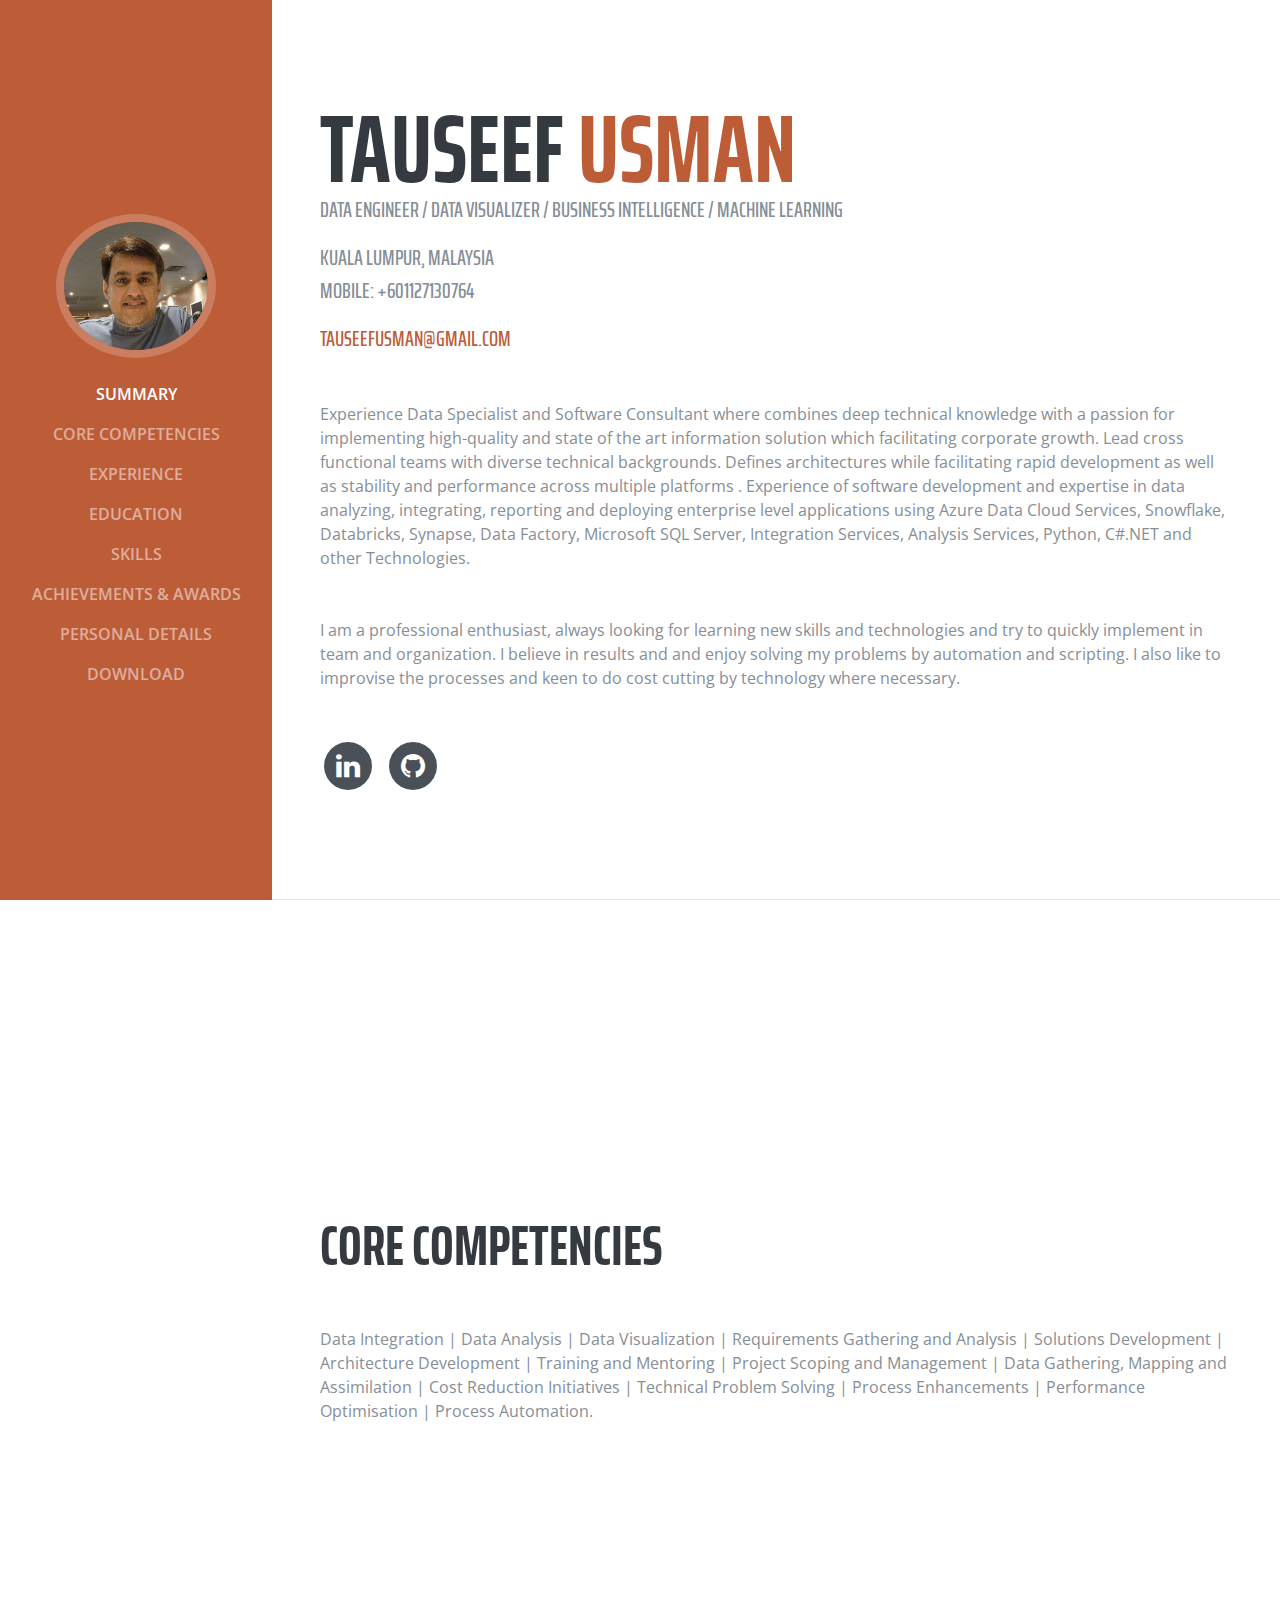
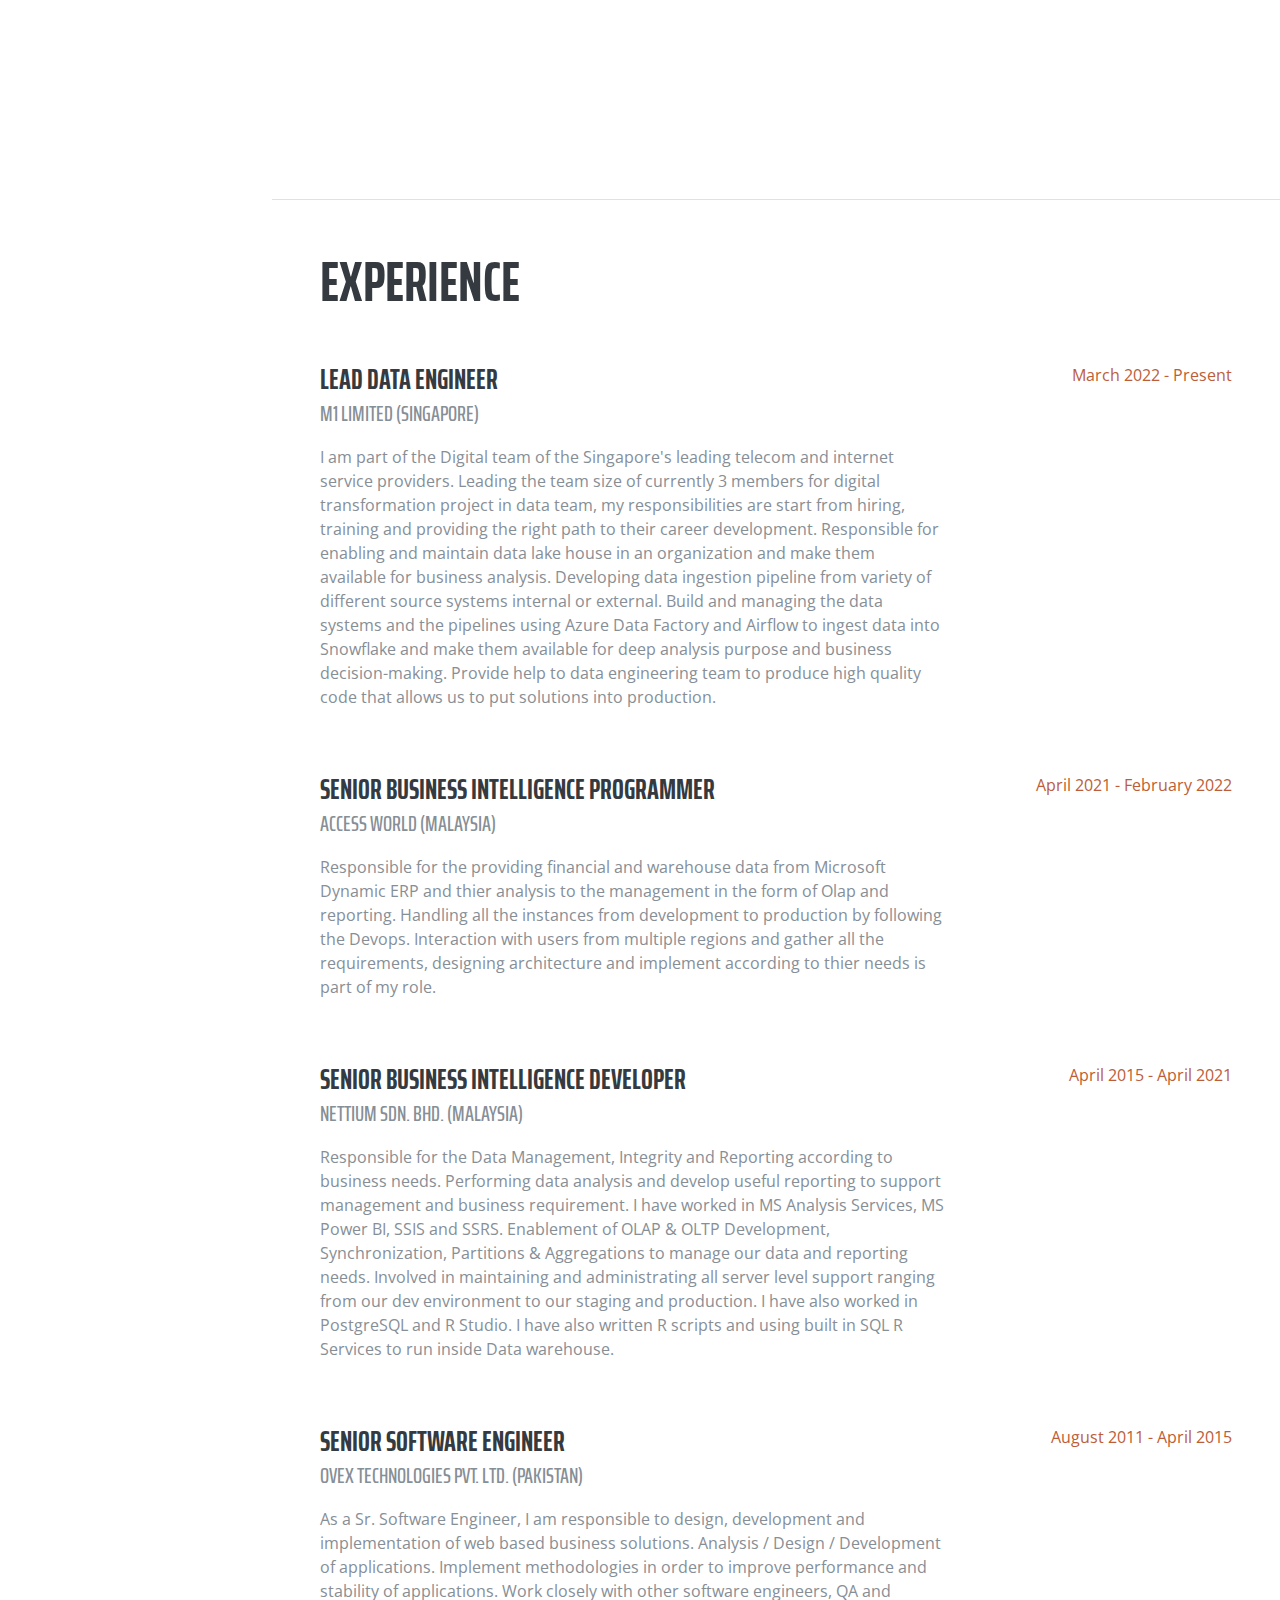
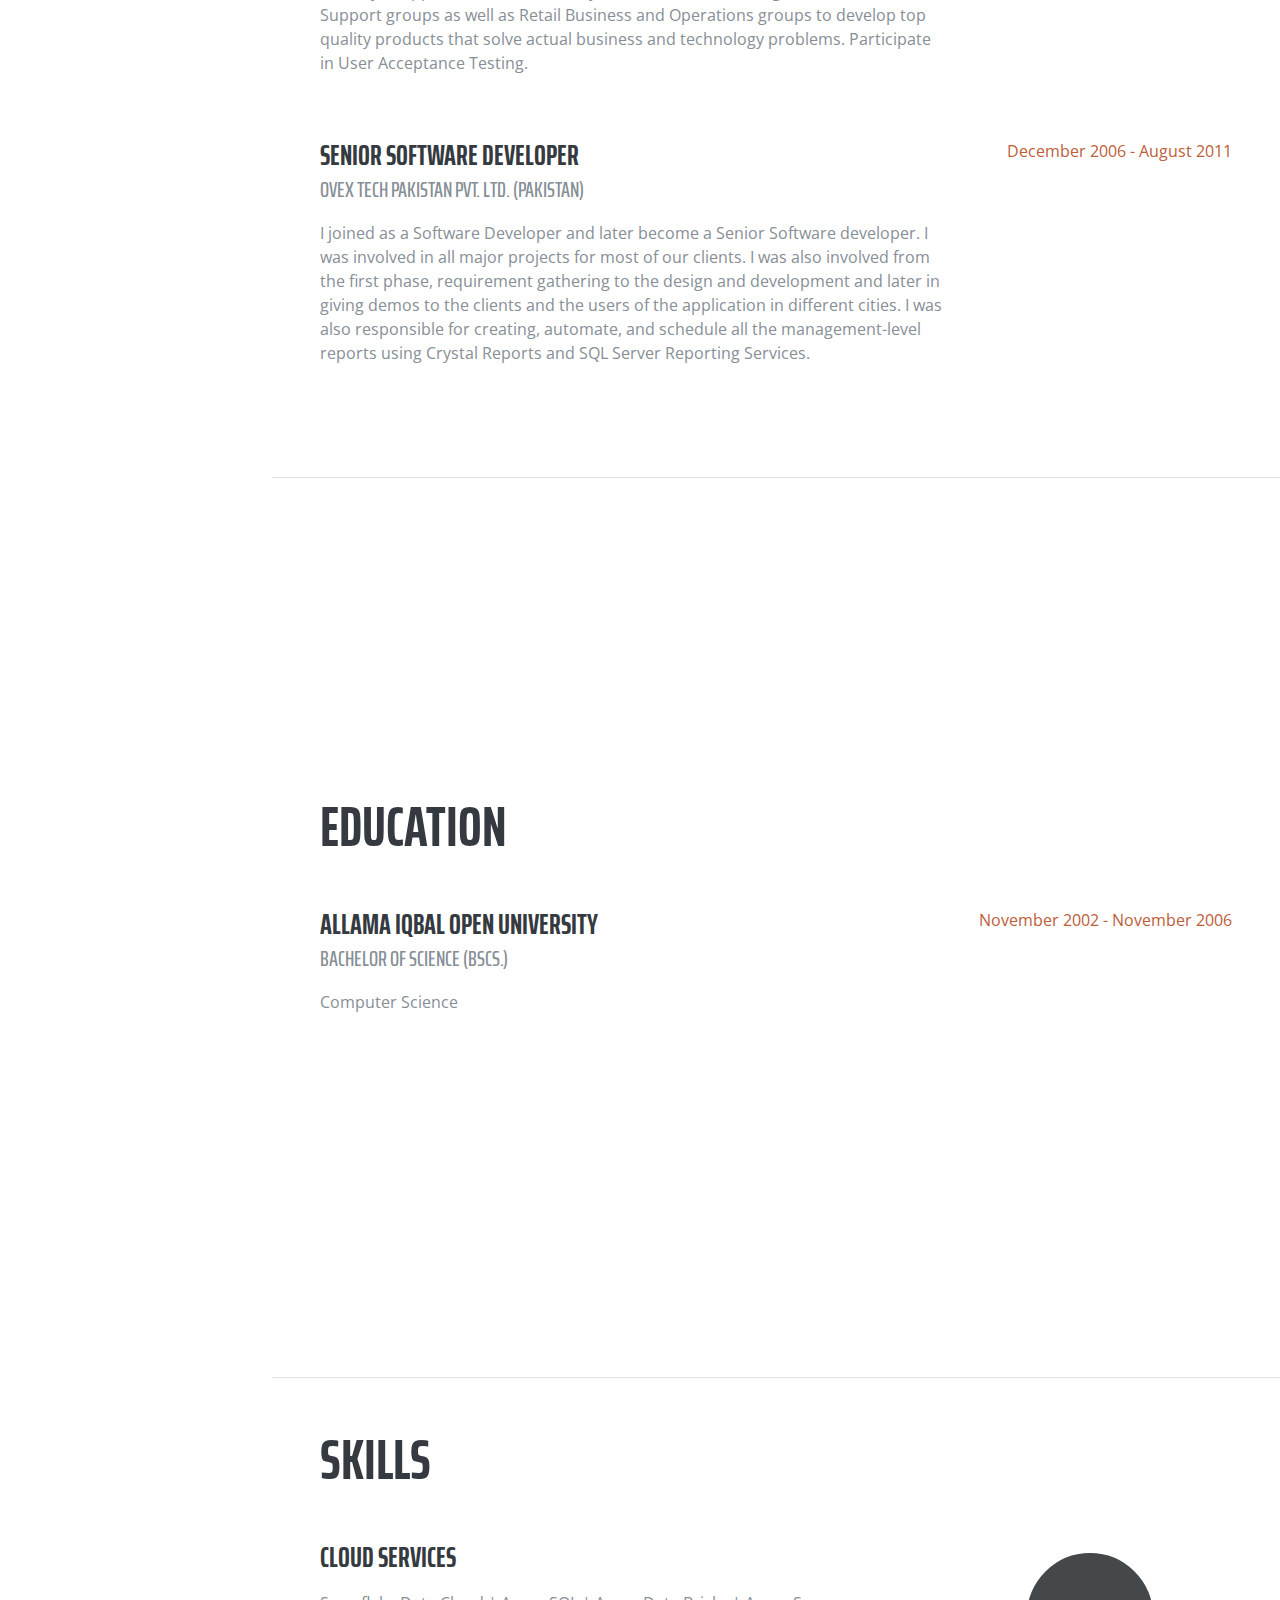
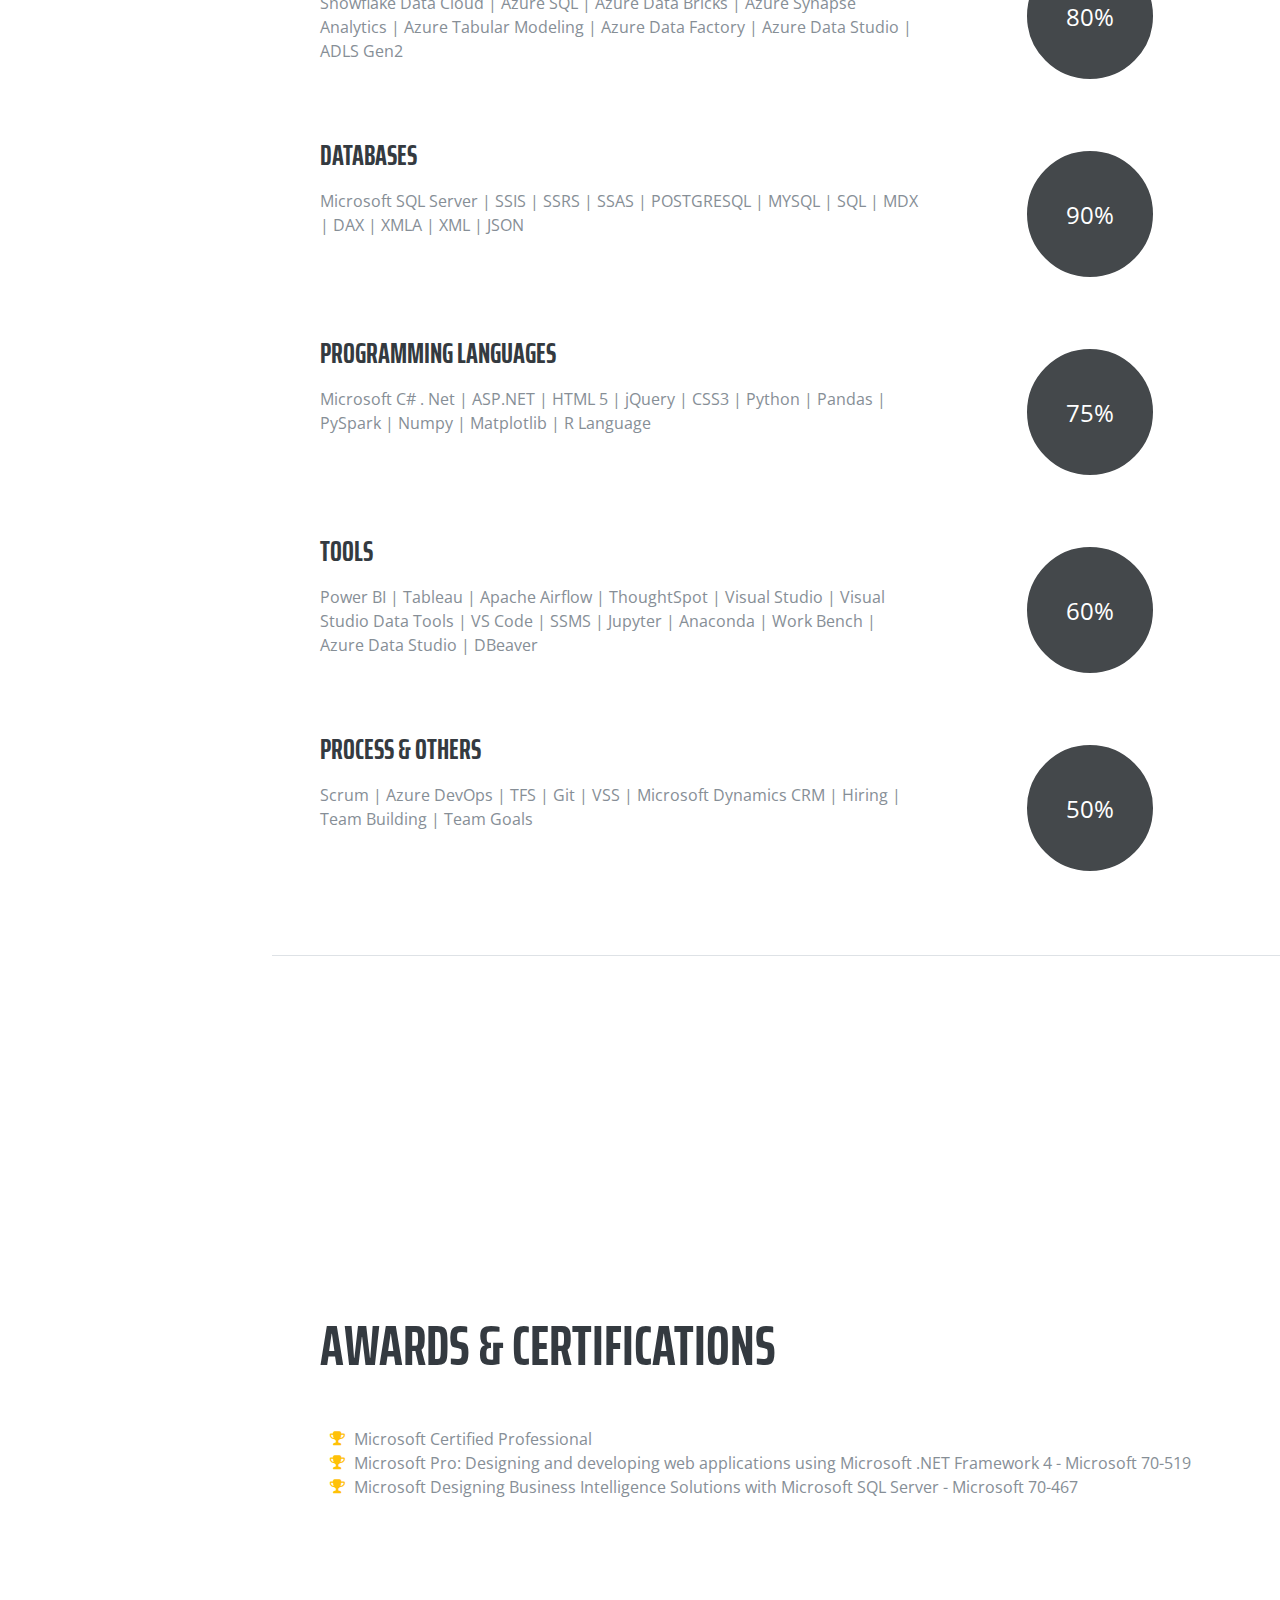
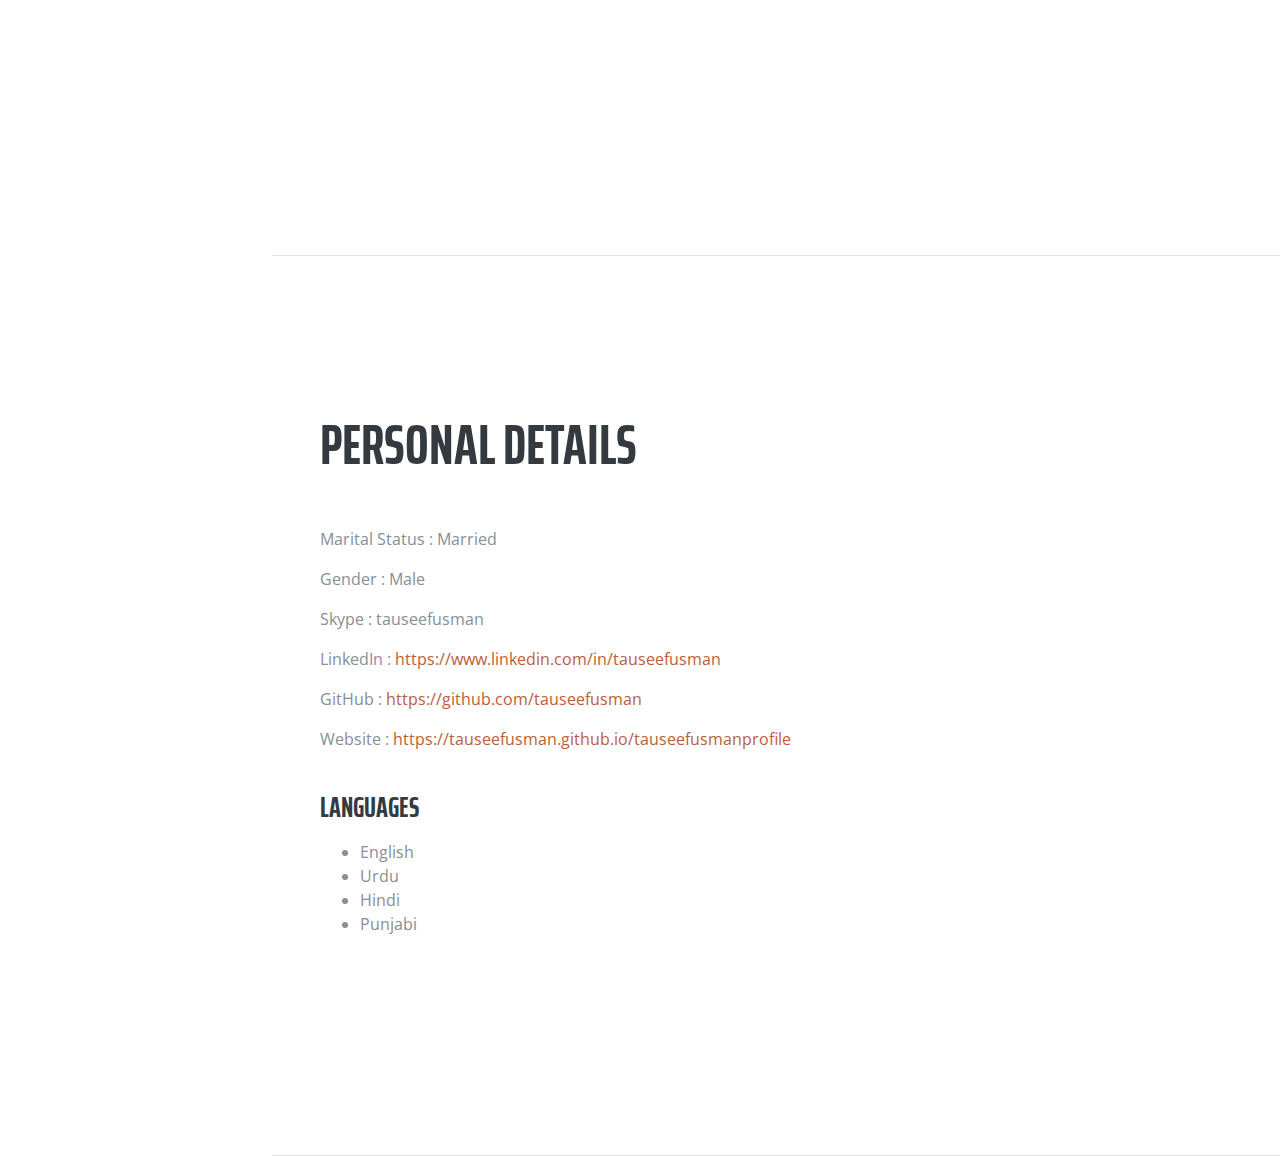
==== commit 785d9727: "1" ====
--- a/index.html
+++ b/index.html
@@ -83,7 +83,7 @@
         <div class="subheading mb-5">Kuala Lumpur, Malaysia
           <p> Mobile: +601127130764 </p>
           <p>
-            <a href="mailto:name@email.com">tauseefusman@gmail.com</a>
+            <a href="mailto:tauseefusman@gmail.com">tauseefusman@gmail.com</a>
           </p>
         </div>
         <p class="mb-5">Experience Data Specialist and Software Consultant where combines
@@ -137,6 +137,7 @@
           </li>
         </ul>
 
+
       </div>
     </section>
 
@@ -286,45 +287,167 @@
       <div class="my-auto">
         <h2 class="mb-5">Skills</h2>
 
-        <ul class="fa-ul mb-0">
-          <li>
-            <i class="fa-li fa fa-check"></i>
-            Snowflake Data Cloud | Azure SQL | Azure
-            Data Bricks | Azure Synapse Analytics | Azure
-            Tabular Modeling | Azure Data Factory |
-            Azure Data Studio | ADLS Gen2
-          </li>
-          <li>
-            <i class="fa-li fa fa-check"></i>
-            Microsoft SQL Server | SSIS | SSRS | SSAS |
-            POSTGRESQL | MYSQL | SQL | MDX | DAX |
-            XMLA | XML | JSON
-          </li>
-          <li>
-            <i class="fa-li fa fa-check"></i>
-            Power BI | Tableau | ThoughtSpot | Microsoft C# . Net | ASP.NET | HTML 5 | jQuery | CSS3 |
-            Python | Pandas | PySpark | Numpy |
-            Matplotlib | R Language | Apache Airflow | TFS | Git | VSS
-          </li>
-
-          <li>
-            <i class="fa-li fa fa-check"></i>
-            Visual Studio | Visual Studio Data Tools | VS
-            Code | SSMS | Azure DevOps | Jupyter |
-            Anaconda | Work Bench | Azure Data Studio |
-            DBeaver
-          </li>
-          <li>
-            <i class="fa-li fa fa-check"></i>
-            Microsoft Dynamics CRM
-          </li>
-
-          <li>
-            <i class="fa-li fa fa-check"></i>
-            Hiring | Team Building | Team Goals
-          </li>
-        </ul>
-        <!-- <div class="subheading mb-5">Programming Languages &amp; Tools</div>
+        <div class="my-auto">
+          <div class="row">
+            <div class="col-md-8 col-sm-6">
+              <div class="resume-content mr-auto">
+                <h3 class="mb-3">Cloud Services</h3>
+                <p>
+                  Snowflake Data Cloud | Azure SQL | Azure
+                  Data Bricks | Azure Synapse Analytics | Azure
+                  Tabular Modeling | Azure Data Factory |
+                  Azure Data Studio | ADLS Gen2
+                </p>
+              </div>
+            </div>
+            <div class="progress green">
+              <span class="progress-left">
+                <span class="progress-bar"></span>
+              </span>
+              <span class="progress-right">
+                <span class="progress-bar"></span>
+              </span>
+              <div class="progress-value">80%</div>
+            </div>
+          </div>
+          <br>
+          <br>
+
+          <div class="row">
+            <div class="col-md-8 col-sm-6">
+              <div class="resume-content mr-auto">
+                <h3 class="mb-3">Databases</h3>
+                <p>
+                  Microsoft SQL Server | SSIS | SSRS | SSAS | POSTGRESQL | MYSQL | SQL | MDX | DAX | XMLA | XML | JSON
+                </p>
+              </div>
+            </div>
+            <div class="progress blue">
+              <span class="progress-left">
+                <span class="progress-bar"></span>
+              </span>
+              <span class="progress-right">
+                <span class="progress-bar"></span>
+              </span>
+              <div class="progress-value">90%</div>
+            </div>
+          </div>
+          <br>
+          <br>
+
+          <div class="row">
+            <div class="col-md-8 col-sm-6">
+              <div class="resume-content mr-auto">
+                <h3 class="mb-3">Programming Languages</h3>
+                <p>Microsoft C# . Net | ASP.NET | HTML 5 | jQuery | CSS3 | Python | Pandas | PySpark | Numpy |
+                  Matplotlib | R Language
+                </p>
+              </div>
+            </div>
+            <div class="progress yellow">
+              <span class="progress-left">
+                <span class="progress-bar"></span>
+              </span>
+              <span class="progress-right">
+                <span class="progress-bar"></span>
+              </span>
+              <div class="progress-value">75%</div>
+            </div>
+          </div>
+          <br>
+          <br>
+
+          <div class="row">
+            <div class="col-md-8 col-sm-6">
+              <div class="resume-content mr-auto">
+                <h3 class="mb-3">Tools</h3>
+                <p>
+                  Power BI | Tableau | Apache Airflow | ThoughtSpot | Visual Studio | Visual Studio Data Tools | VS Code
+                  | SSMS | Jupyter | Anaconda | Work Bench | Azure Data Studio | DBeaver
+                </p>
+              </div>
+            </div>
+            <div class="progress pink">
+              <span class="progress-left">
+                <span class="progress-bar"></span>
+              </span>
+              <span class="progress-right">
+                <span class="progress-bar"></span>
+              </span>
+              <div class="progress-value">60%</div>
+            </div>
+          </div>
+          <br>
+          <br>
+          <div class="row">
+            <div class="col-md-8 col-sm-6">
+              <div class="resume-content mr-auto">
+                <h3 class="mb-3">Process & Others</h3>
+                <p> Scrum | Azure DevOps | TFS | Git | VSS | Microsoft Dynamics CRM | Hiring | Team Building
+                  | Team Goals
+                </p>
+              </div>
+            </div>
+            <div class="progress red">
+              <span class="progress-left">
+                <span class="progress-bar"></span>
+              </span>
+              <span class="progress-right">
+                <span class="progress-bar"></span>
+              </span>
+              <div class="progress-value">50%</div>
+            </div>
+          </div>
+          <br>
+          <!-- 
+      <ul class="fa-ul mb-0">
+        <li>
+          <i class="fa-li fa fa-check"></i>
+
+          <h3 class="mb-0">Technologies</h3>
+          Snowflake Data Cloud | Azure SQL | Azure
+          Data Bricks | Azure Synapse Analytics | Azure
+          Tabular Modeling | Azure Data Factory |
+          Azure Data Studio | ADLS Gen2
+        </li>
+        <li>
+          <i class="fa-li fa fa-check"></i>
+          Microsoft SQL Server | SSIS | SSRS | SSAS |
+          POSTGRESQL | MYSQL | SQL | MDX | DAX |
+          XMLA | XML | JSON
+        </li>
+        <li>
+          <i class="fa-li fa fa-check"></i>
+          Power BI | Tableau | ThoughtSpot | Microsoft C# . Net | ASP.NET | HTML 5 | jQuery | CSS3 |
+          Python | Pandas | PySpark | Numpy |
+          Matplotlib | R Language | Apache Airflow | TFS | Git | VSS
+        </li>
+
+        <li>
+          <i class="fa-li fa fa-check"></i>
+
+          <h3 class="mb-0">Tools</h3>
+          Visual Studio | Visual Studio Data Tools | VS
+          Code | SSMS | Azure DevOps | Jupyter |
+          Anaconda | Work Bench | Azure Data Studio |
+          DBeaver
+        </li>
+        <li>
+          <i class="fa-li fa fa-check"></i>
+          Microsoft Dynamics CRM
+        </li>
+
+        <li>
+          <i class="fa-li fa fa-check"></i>
+          Hiring | Team Building | Team Goals
+        </li>
+      </ul>
+
+ -->
+
+
+
+          <!-- <div class="subheading mb-5">Programming Languages &amp; Tools</div>
         <ul class="list-inline list-icons">
           <li class="list-inline-item">
             <i class="devicons devicons-python"></i>
@@ -354,7 +477,7 @@
             <i class="devicons devicons-npm"></i>
           </li>
         </ul> -->
-      </div>
+        </div>
     </section>
 
     <section class="resume-section p-3 p-lg-5 d-flex flex-column" id="awards">
--- a/css/resume.min.css
+++ b/css/resume.min.css
@@ -2,4 +2,173 @@
  * Start Bootstrap - Resume v4.0.0-beta.2 (https://startbootstrap.com/template-overviews/resume)
  * Copyright 2013-2017 Start Bootstrap
  * Licensed under MIT (https://github.com/BlackrockDigital/startbootstrap-resume/blob/master/LICENSE)
- */body{font-family:'Open Sans',serif;padding-top:54px;color:#868e96}@media (min-width:992px){body{padding-top:0;padding-left:17rem}}h1,h2,h3,h4,h5,h6{font-family:'Saira Extra Condensed',serif;font-weight:700;text-transform:uppercase;color:#343a40}h1{font-size:6rem;line-height:5.5rem}h2{font-size:3.5rem}.subheading{text-transform:uppercase;font-weight:500;font-family:'Saira Extra Condensed',serif;font-size:1.35rem}.list-social-icons a{color:#495057}.list-social-icons a:hover{color:#bd5d38}.list-social-icons a .fa-lg{font-size:1.75rem}.list-icons{font-size:3rem}.list-icons .list-inline-item i:hover{color:#bd5d38}#sideNav .navbar-nav .nav-item .nav-link{font-weight:600;text-transform:uppercase}@media (min-width:992px){#sideNav{text-align:center;position:fixed;top:0;left:0;display:flex;flex-direction:column;width:17rem;height:100vh}#sideNav .navbar-brand{display:flex;margin:auto auto 0;padding:.5rem}#sideNav .navbar-brand .img-profile{max-width:10rem;max-height:10rem;border:.5rem solid rgba(255,255,255,.2)}#sideNav .navbar-collapse{display:flex;align-items:flex-start;flex-grow:0;width:100%;margin-bottom:auto}#sideNav .navbar-collapse .navbar-nav{flex-direction:column;width:100%}#sideNav .navbar-collapse .navbar-nav .nav-item{display:block}#sideNav .navbar-collapse .navbar-nav .nav-item .nav-link{display:block}}section.resume-section{border-bottom:1px solid #dee2e6;padding-top:5rem!important;padding-bottom:5rem!important}section.resume-section .resume-item .resume-date{min-width:none}@media (min-width:768px){section.resume-section{min-height:100vh}section.resume-section .resume-item .resume-date{min-width:18rem}}@media (min-width:992px){section.resume-section{padding-top:3rem!important;padding-bottom:3rem!important}}.bg-primary{background-color:#bd5d38!important}.text-primary{color:#bd5d38!important}a{color:#bd5d38}a:active,a:focus,a:hover{color:#824027}+ */body{font-family:'Open Sans',serif;padding-top:54px;color:#868e96}@media (min-width:992px){body{padding-top:0;padding-left:17rem}}h1,h2,h3,h4,h5,h6{font-family:'Saira Extra Condensed',serif;font-weight:700;text-transform:uppercase;color:#343a40}h1{font-size:6rem;line-height:5.5rem}h2{font-size:3.5rem}.subheading{text-transform:uppercase;font-weight:500;font-family:'Saira Extra Condensed',serif;font-size:1.35rem}.list-social-icons a{color:#495057}.list-social-icons a:hover{color:#bd5d38}.list-social-icons a .fa-lg{font-size:1.75rem}.list-icons{font-size:3rem}.list-icons .list-inline-item i:hover{color:#bd5d38}#sideNav .navbar-nav .nav-item .nav-link{font-weight:600;text-transform:uppercase}@media (min-width:992px){#sideNav{text-align:center;position:fixed;top:0;left:0;display:flex;flex-direction:column;width:17rem;height:100vh}#sideNav .navbar-brand{display:flex;margin:auto auto 0;padding:.5rem}#sideNav .navbar-brand .img-profile{max-width:10rem;max-height:10rem;border:.5rem solid rgba(255,255,255,.2)}#sideNav .navbar-collapse{display:flex;align-items:flex-start;flex-grow:0;width:100%;margin-bottom:auto}#sideNav .navbar-collapse .navbar-nav{flex-direction:column;width:100%}#sideNav .navbar-collapse .navbar-nav .nav-item{display:block}#sideNav .navbar-collapse .navbar-nav .nav-item .nav-link{display:block}}section.resume-section{border-bottom:1px solid #dee2e6;padding-top:5rem!important;padding-bottom:5rem!important}section.resume-section .resume-item .resume-date{min-width:none}@media (min-width:768px){section.resume-section{min-height:100vh}section.resume-section .resume-item .resume-date{min-width:18rem}}@media (min-width:992px){section.resume-section{padding-top:3rem!important;padding-bottom:3rem!important}}.bg-primary{background-color:#bd5d38!important}.text-primary{color:#bd5d38!important}a{color:#bd5d38}a:active,a:focus,a:hover{color:#824027}
+
+ 
+ .progress{
+    width: 150px;
+    height: 150px;
+    line-height: 150px;
+    background: none;
+    margin: 0 auto;
+    box-shadow: none;
+    position: relative;
+}
+.progress:after{
+    content: "";
+    width: 100%;
+    height: 100%;
+    border-radius: 50%;
+    border: 12px solid #fff;
+    position: absolute;
+    top: 0;
+    left: 0;
+}
+.progress > span{
+    width: 50%;
+    height: 100%;
+    overflow: hidden;
+    position: absolute;
+    top: 0;
+    z-index: 1;
+}
+.progress .progress-left{
+    left: 0;
+}
+.progress .progress-bar{
+    width: 100%;
+    height: 100%;
+    background: none;
+    border-width: 12px;
+    border-style: solid;
+    position: absolute;
+    top: 0;
+}
+.progress .progress-left .progress-bar{
+    left: 100%;
+    border-top-right-radius: 80px;
+    border-bottom-right-radius: 80px;
+    border-left: 0;
+    -webkit-transform-origin: center left;
+    transform-origin: center left;
+}
+.progress .progress-right{
+    right: 0;
+}
+.progress .progress-right .progress-bar{
+    left: -100%;
+    border-top-left-radius: 80px;
+    border-bottom-left-radius: 80px;
+    border-right: 0;
+    -webkit-transform-origin: center right;
+    transform-origin: center right;
+    animation: loading-1 1.8s linear forwards;
+}
+.progress .progress-value{
+    width: 90%;
+    height: 90%;
+    border-radius: 50%;
+    background: #44484b;
+    font-size: 24px;
+    color: #fff;
+    line-height: 135px;
+    text-align: center;
+    position: absolute;
+    top: 5%;
+    left: 5%;
+}
+.progress.blue .progress-bar{
+    border-color: #049dff;
+}
+.progress.blue .progress-left .progress-bar{
+    animation: loading-2 1.5s linear forwards 1.8s;
+}
+.progress.yellow .progress-bar{
+    border-color: #fdba04;
+}
+.progress.yellow .progress-left .progress-bar{
+    animation: loading-3 1s linear forwards 1.8s;
+}
+.progress.pink .progress-bar{
+    border-color: #ed687c;
+}
+.progress.pink .progress-left .progress-bar{
+    animation: loading-4 0.4s linear forwards 1.8s;
+}
+.progress.green .progress-bar{
+    border-color: #1abc9c;
+}
+.progress.green .progress-left .progress-bar{
+    animation: loading-5 1.2s linear forwards 1.8s;
+}
+
+.progress.red .progress-bar{
+    border-color: #bc1a1a;
+}
+.progress.green .progress-left .progress-bar{
+    animation: loading-6 1.2s linear forwards 1.8s;
+}
+@keyframes loading-1{
+    0%{
+        -webkit-transform: rotate(0deg);
+        transform: rotate(0deg);
+    }
+    100%{
+        -webkit-transform: rotate(180deg);
+        transform: rotate(180deg);
+    }
+}
+@keyframes loading-2{
+    0%{
+        -webkit-transform: rotate(0deg);
+        transform: rotate(0deg);
+    }
+    100%{
+        -webkit-transform: rotate(144deg);
+        transform: rotate(144deg);
+    }
+}
+@keyframes loading-3{
+    0%{
+        -webkit-transform: rotate(0deg);
+        transform: rotate(0deg);
+    }
+    100%{
+        -webkit-transform: rotate(90deg);
+        transform: rotate(90deg);
+    }
+}
+@keyframes loading-4{
+    0%{
+        -webkit-transform: rotate(0deg);
+        transform: rotate(0deg);
+    }
+    100%{
+        -webkit-transform: rotate(36deg);
+        transform: rotate(36deg);
+    }
+}
+@keyframes loading-5{
+    0%{
+        -webkit-transform: rotate(0deg);
+        transform: rotate(0deg);
+    }
+    100%{
+        -webkit-transform: rotate(136deg);
+        transform: rotate(136deg);
+    }
+}
+
+@keyframes loading-6{
+    0%{
+        -webkit-transform: rotate(0deg);
+        transform: rotate(0deg);
+    }
+    100%{
+        -webkit-transform: rotate(100deg);
+        transform: rotate(100deg);
+    }
+}
+@media only screen and (max-width: 990px){
+    .progress{ margin-bottom: 20px; }
+}
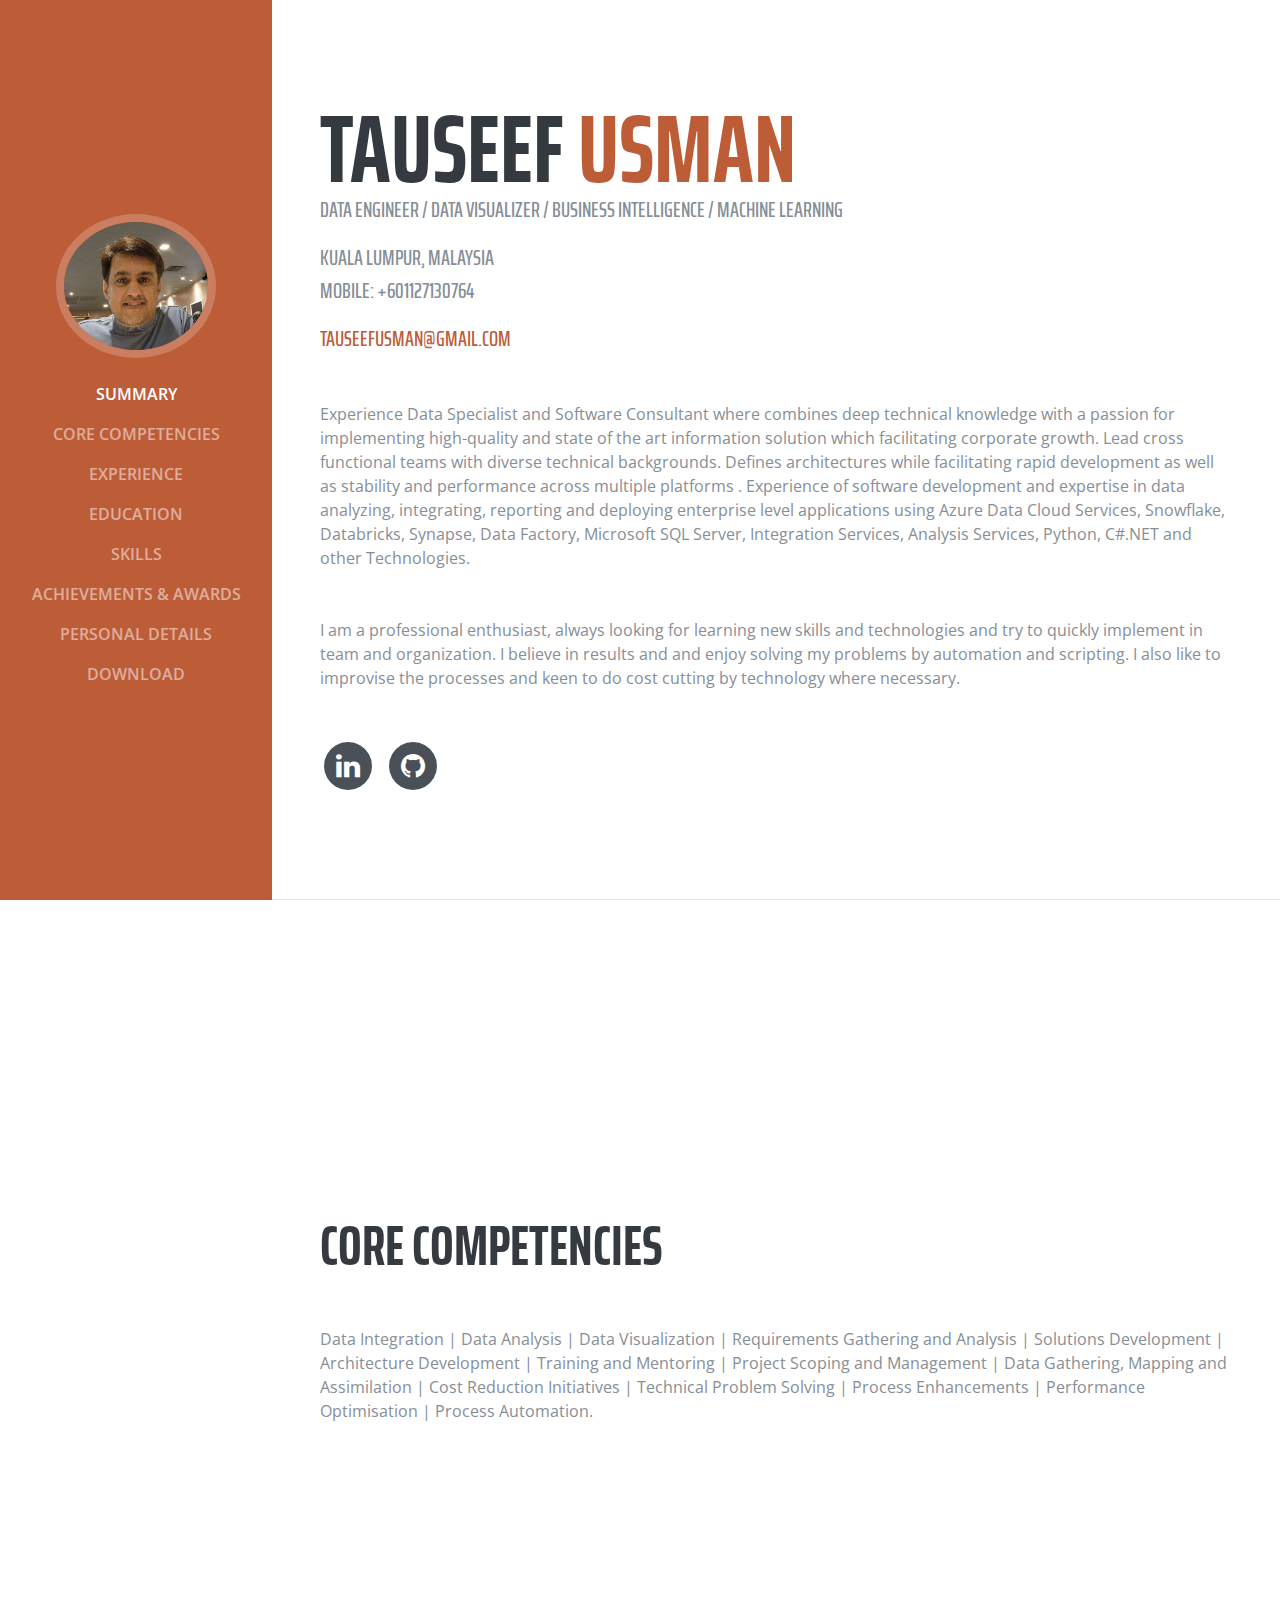
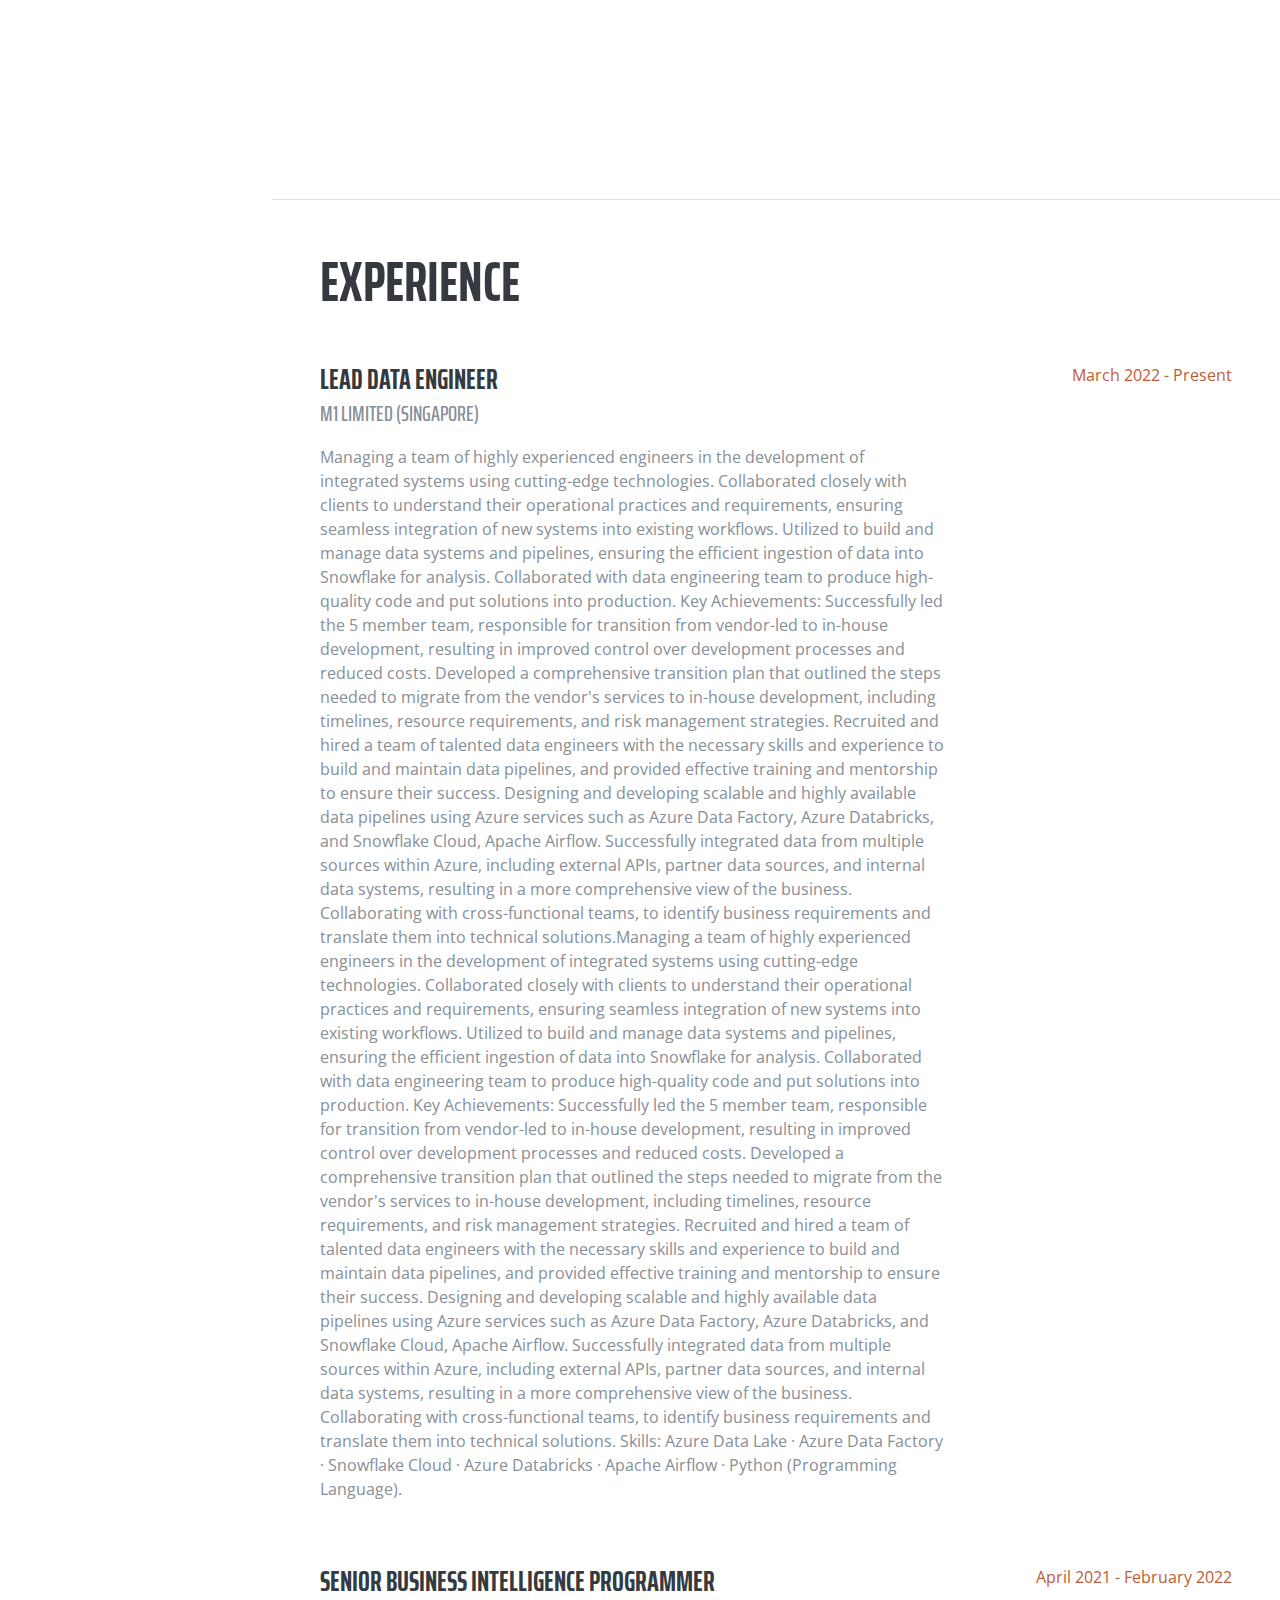
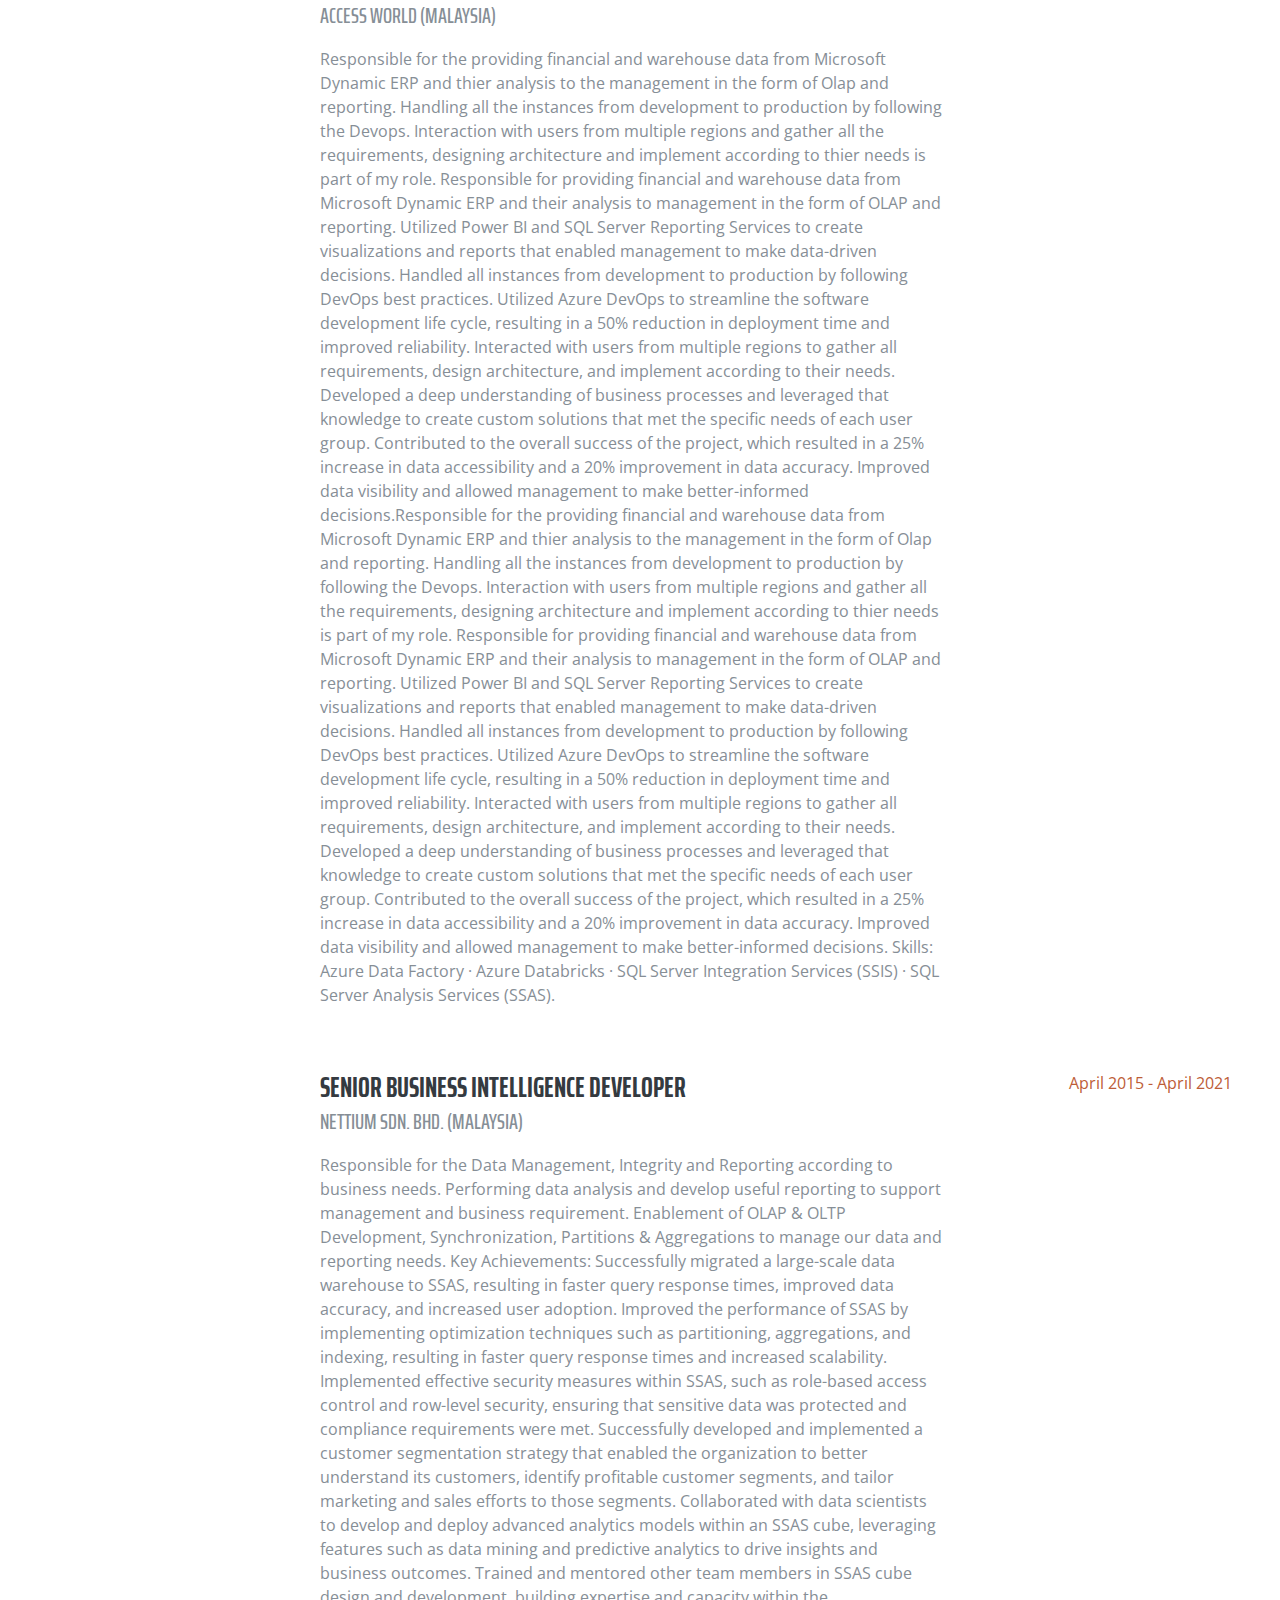
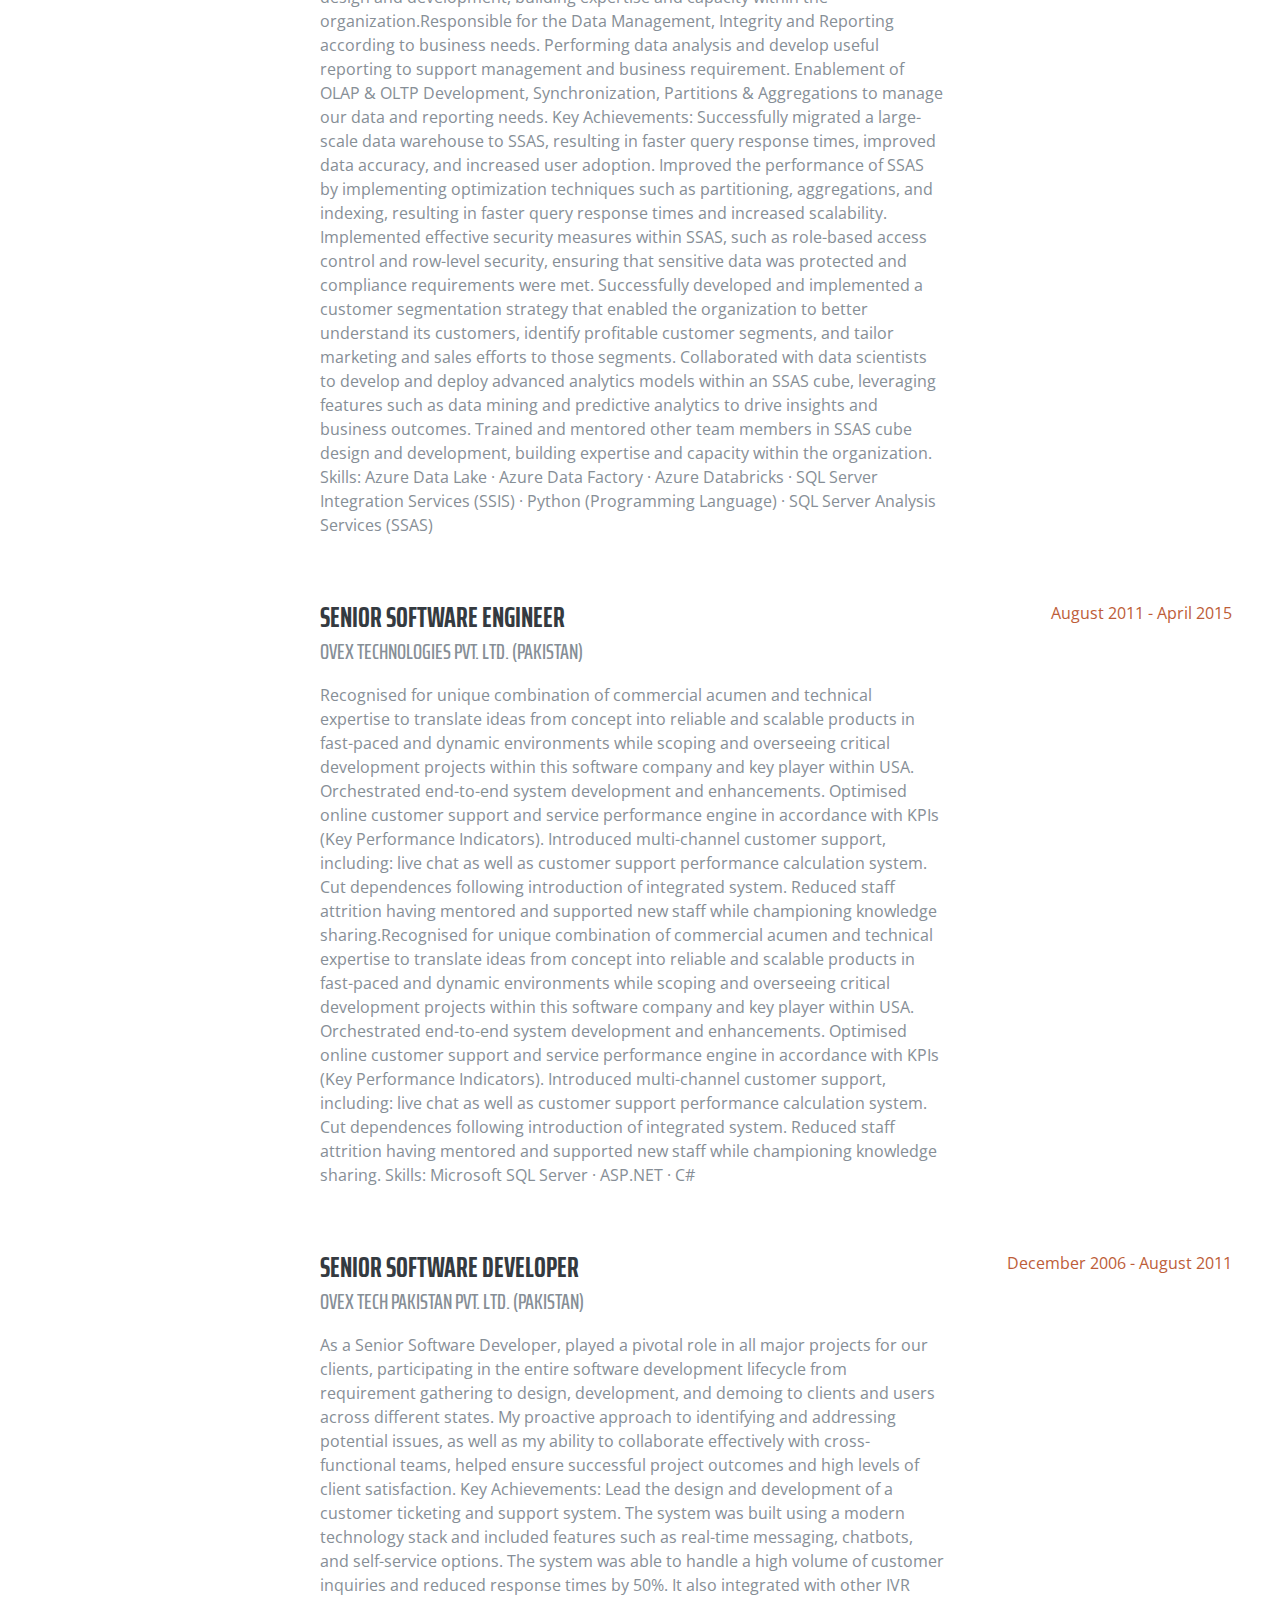
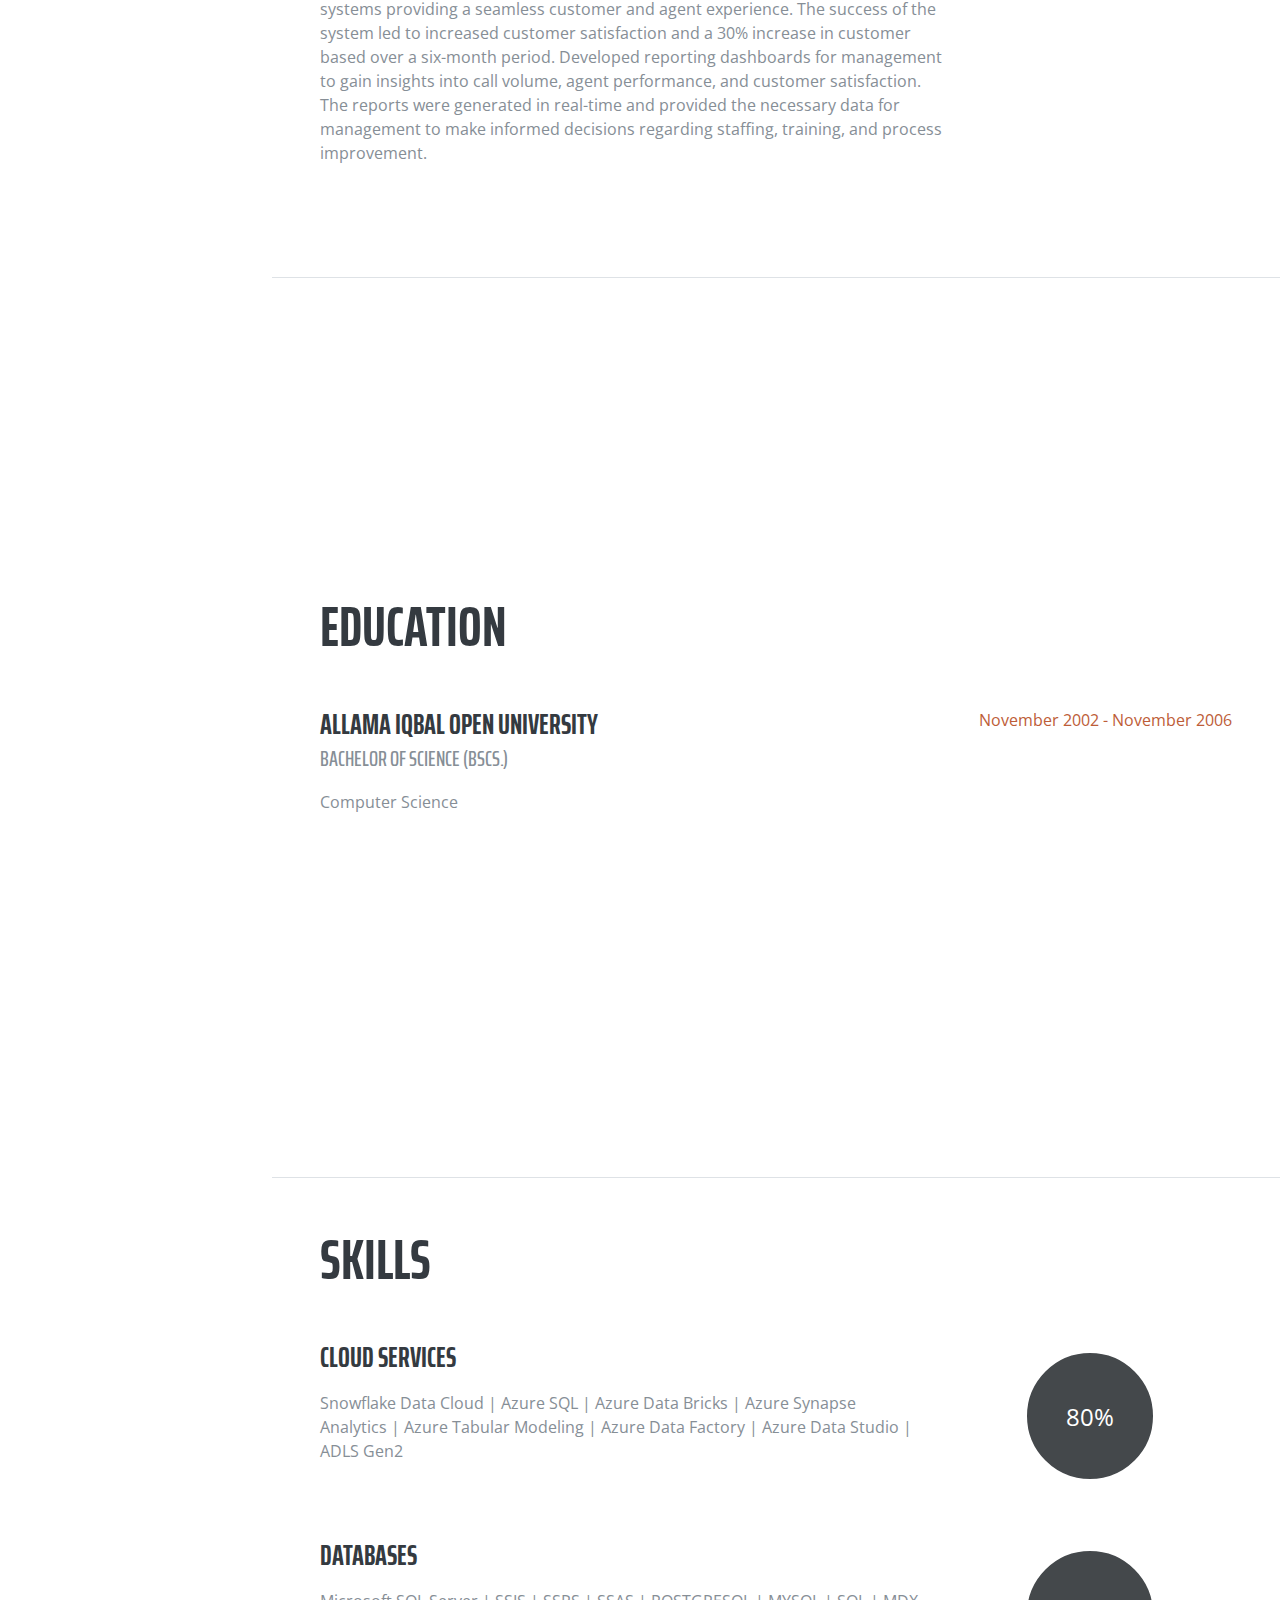
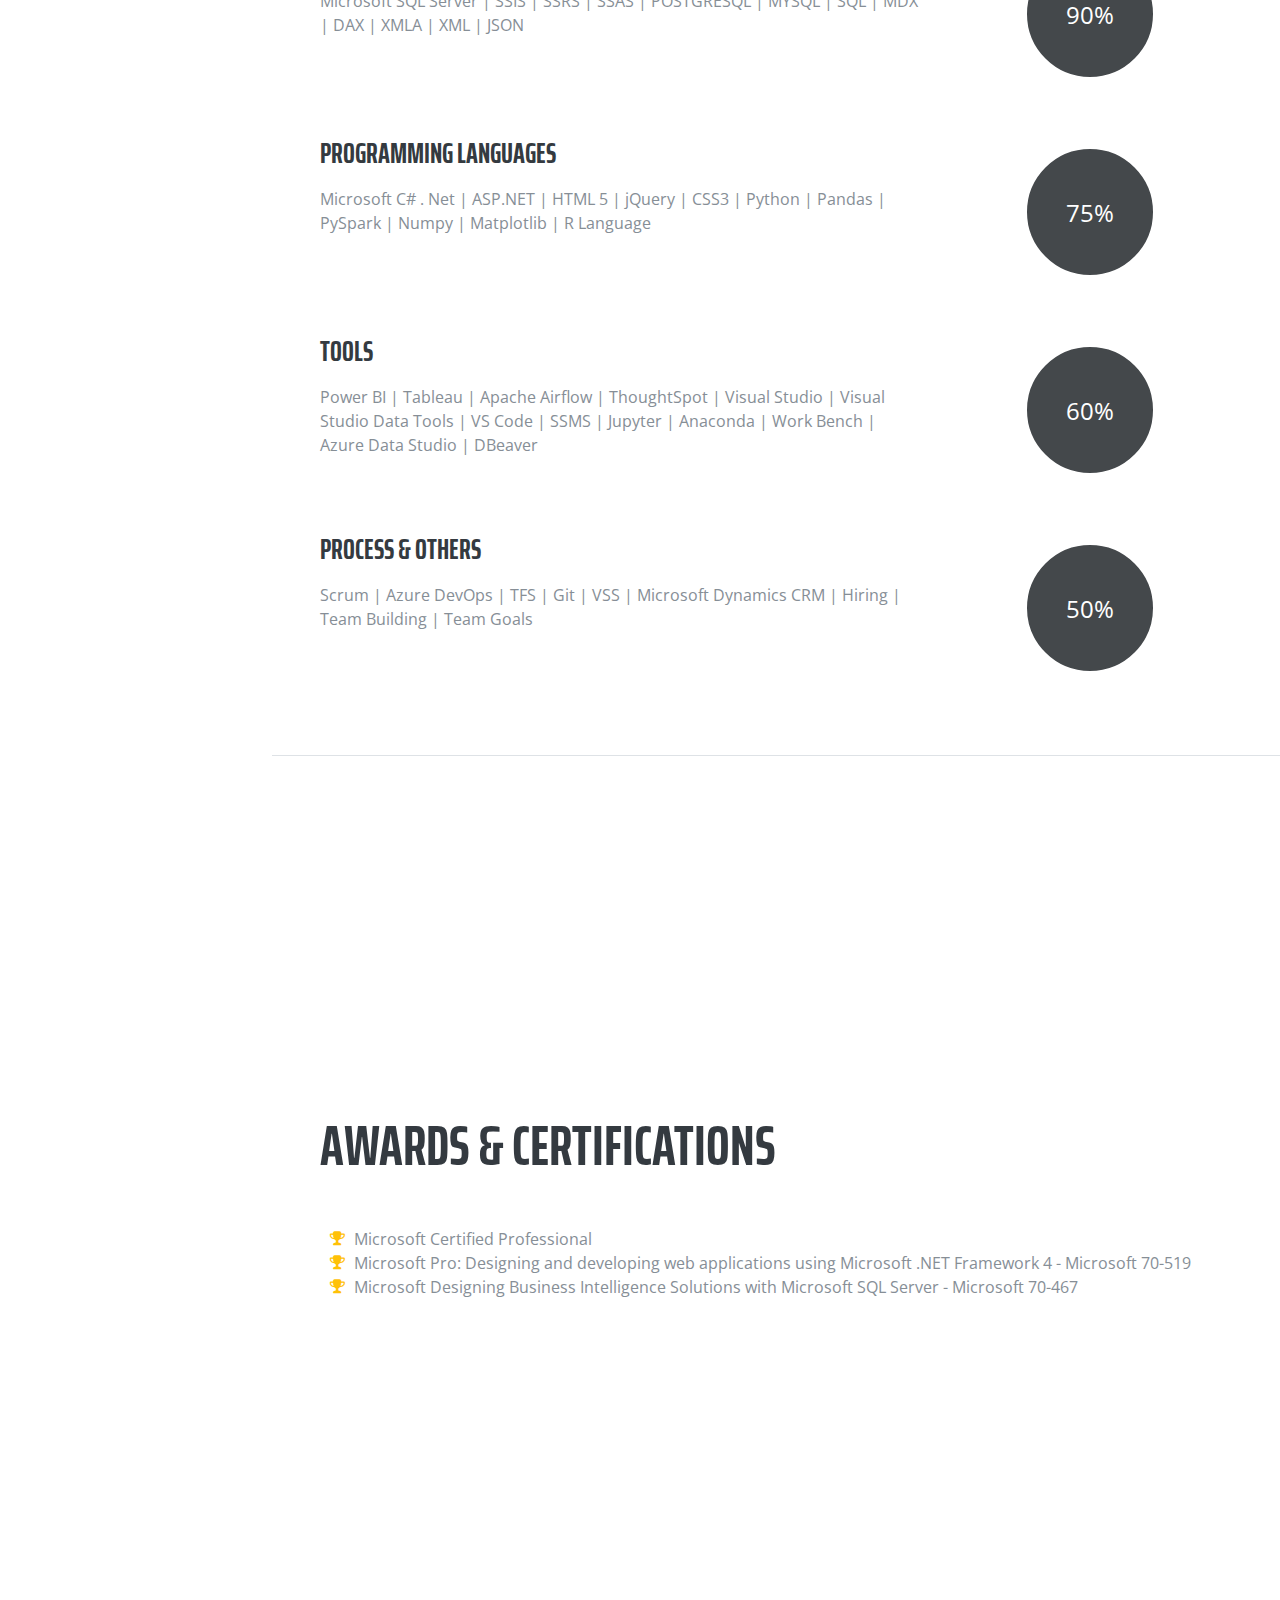
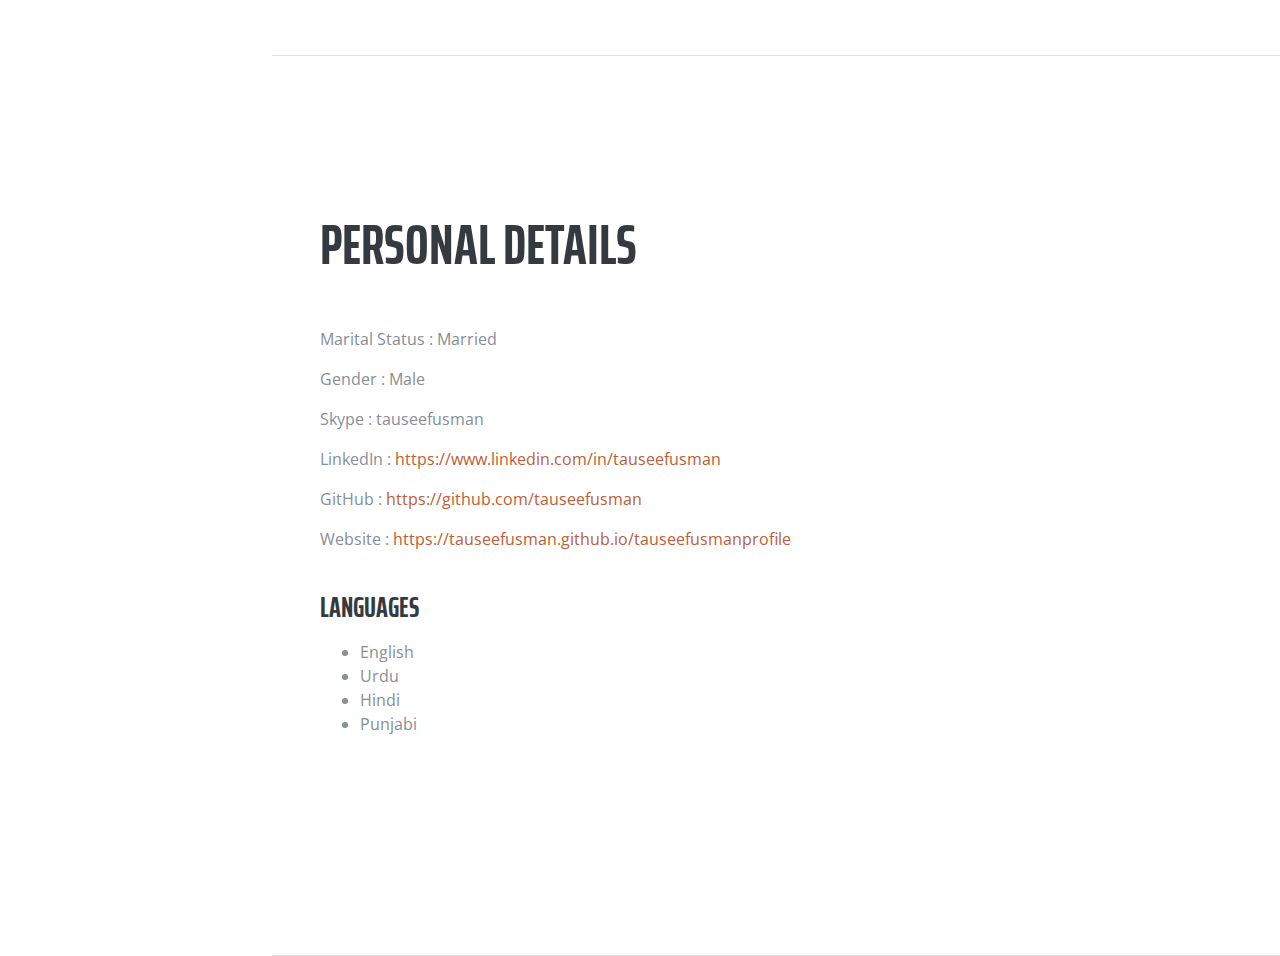
==== commit 8077cf76: "1" ====
--- a/index.html
+++ b/index.html
@@ -164,19 +164,46 @@
 
         <div class="resume-item d-flex flex-column flex-md-row mb-5">
           <div class="resume-content mr-auto">
-            <h3 class="mb-0">lead data Engineer</h3>
+            <h3 class="mb-0">Lead Data Engineer</h3>
             <div class="subheading mb-3">m1 limited (singapore)</div>
-            <p>I am part of the Digital team of the Singapore's leading telecom and internet
-              service providers. Leading the team size of currently 3 members for digital
-              transformation project in data team, my responsibilities are start from hiring,
-              training and providing the right path to their career development. Responsible for
-              enabling and maintain data lake house in an organization and make them
-              available for business analysis. Developing data ingestion pipeline from variety of
-              different source systems internal or external. Build and managing the data
-              systems and the pipelines using Azure Data Factory and Airflow to ingest data
-              into Snowflake and make them available for deep analysis purpose and business
-              decision-making. Provide help to data engineering team to produce high quality
-              code that allows us to put solutions into production.</p>
+            <p>Managing a team of highly experienced engineers in the development of integrated systems using
+              cutting-edge technologies. Collaborated closely with clients to understand their operational practices and
+              requirements, ensuring seamless integration of new systems into existing workflows. Utilized to build and
+              manage data systems and pipelines, ensuring the efficient ingestion of data into Snowflake for analysis.
+              Collaborated with data engineering team to produce high-quality code and put solutions into production.
+
+              Key Achievements:
+              Successfully led the 5 member team, responsible for transition from vendor-led to in-house development,
+              resulting in improved control over development processes and reduced costs.
+              Developed a comprehensive transition plan that outlined the steps needed to migrate from the vendor's
+              services to in-house development, including timelines, resource requirements, and risk management
+              strategies.
+              Recruited and hired a team of talented data engineers with the necessary skills and experience to build
+              and maintain data pipelines, and provided effective training and mentorship to ensure their success.
+              Designing and developing scalable and highly available data pipelines using Azure services such as Azure
+              Data Factory, Azure Databricks, and Snowflake Cloud, Apache Airflow.
+              Successfully integrated data from multiple sources within Azure, including external APIs, partner data
+              sources, and internal data systems, resulting in a more comprehensive view of the business.
+              Collaborating with cross-functional teams, to identify business requirements and translate them into
+              technical solutions.Managing a team of highly experienced engineers in the development of integrated
+              systems using cutting-edge technologies. Collaborated closely with clients to understand their operational
+              practices and requirements, ensuring seamless integration of new systems into existing workflows. Utilized
+              to build and manage data systems and pipelines, ensuring the efficient ingestion of data into Snowflake
+              for analysis. Collaborated with data engineering team to produce high-quality code and put solutions into
+              production. Key Achievements: Successfully led the 5 member team, responsible for transition from
+              vendor-led to in-house development, resulting in improved control over development processes and reduced
+              costs. Developed a comprehensive transition plan that outlined the steps needed to migrate from the
+              vendor's services to in-house development, including timelines, resource requirements, and risk management
+              strategies. Recruited and hired a team of talented data engineers with the necessary skills and experience
+              to build and maintain data pipelines, and provided effective training and mentorship to ensure their
+              success. Designing and developing scalable and highly available data pipelines using Azure services such
+              as Azure Data Factory, Azure Databricks, and Snowflake Cloud, Apache Airflow. Successfully integrated data
+              from multiple sources within Azure, including external APIs, partner data sources, and internal data
+              systems, resulting in a more comprehensive view of the business. Collaborating with cross-functional
+              teams, to identify business requirements and translate them into technical solutions.
+
+              Skills: Azure Data Lake · Azure Data Factory · Snowflake Cloud · Azure Databricks · Apache Airflow ·
+              Python (Programming Language).</p>
           </div>
           <div class="resume-date text-md-right">
             <span class="text-primary">March 2022 - Present</span>
@@ -188,11 +215,44 @@
             <h3 class="mb-0">Senior Business Intelligence Programmer</h3>
             <div class="subheading mb-3">Access World (Malaysia)</div>
             <p>Responsible for the providing financial and warehouse data from
-              Microsoft Dynamic ERP and thier analysis to the management in the form of Olap
-              and reporting. Handling all the instances from
-              development to production by following the Devops. Interaction with users from
-              multiple regions and gather all the requirements, designing architecture and
-              implement according to thier needs is part of my role.</p>
+
+              Microsoft Dynamic ERP and thier analysis to the management in the form of Olap and reporting. Handling all
+              the instances from
+
+              development to production by following the Devops. Interaction with users from multiple regions and gather
+              all the requirements, designing architecture and implement according to thier needs is part of my role.
+
+              Responsible for providing financial and warehouse data from Microsoft Dynamic ERP and their analysis to
+              management in the form of OLAP and reporting. Utilized Power BI and SQL Server Reporting Services to
+              create visualizations and reports that enabled management to make data-driven decisions.
+
+              Handled all instances from development to production by following DevOps best practices. Utilized Azure
+              DevOps to streamline the software development life cycle, resulting in a 50% reduction in deployment time
+              and improved reliability.
+
+              Interacted with users from multiple regions to gather all requirements, design architecture, and implement
+              according to their needs. Developed a deep understanding of business processes and leveraged that
+              knowledge to create custom solutions that met the specific needs of each user group.
+
+              Contributed to the overall success of the project, which resulted in a 25% increase in data accessibility
+              and a 20% improvement in data accuracy. Improved data visibility and allowed management to make
+              better-informed decisions.Responsible for the providing financial and warehouse data from Microsoft
+              Dynamic ERP and thier analysis to the management in the form of Olap and reporting. Handling all the
+              instances from development to production by following the Devops. Interaction with users from multiple
+              regions and gather all the requirements, designing architecture and implement according to thier needs is
+              part of my role. Responsible for providing financial and warehouse data from Microsoft Dynamic ERP and
+              their analysis to management in the form of OLAP and reporting. Utilized Power BI and SQL Server Reporting
+              Services to create visualizations and reports that enabled management to make data-driven decisions.
+              Handled all instances from development to production by following DevOps best practices. Utilized Azure
+              DevOps to streamline the software development life cycle, resulting in a 50% reduction in deployment time
+              and improved reliability. Interacted with users from multiple regions to gather all requirements, design
+              architecture, and implement according to their needs. Developed a deep understanding of business processes
+              and leveraged that knowledge to create custom solutions that met the specific needs of each user group.
+              Contributed to the overall success of the project, which resulted in a 25% increase in data accessibility
+              and a 20% improvement in data accuracy. Improved data visibility and allowed management to make
+              better-informed decisions.
+              Skills: Azure Data Factory · Azure Databricks · SQL Server Integration Services (SSIS) · SQL Server
+              Analysis Services (SSAS).</p>
           </div>
           <div class="resume-date text-md-right">
             <span class="text-primary">April 2021 - February 2022</span>
@@ -204,16 +264,53 @@
             <h3 class="mb-0">Senior Business Intelligence Developer</h3>
             <div class="subheading mb-3">Nettium Sdn. Bhd. (Malaysia)</div>
             <p>Responsible for the Data Management, Integrity and Reporting
-              according to business needs. Performing data analysis and develop useful
-              reporting to support management and business
-              requirement. I have worked in MS Analysis Services, MS Power
-              BI, SSIS and SSRS. Enablement of OLAP & OLTP Development,
+
+              according to business needs. Performing data analysis and develop useful reporting to support management
+              and business
+
+              requirement. Enablement of OLAP & OLTP Development,
+
               Synchronization, Partitions & Aggregations to manage our
-              data and reporting needs. Involved in maintaining and
-              administrating all server level support ranging from our dev
-              environment to our staging and production. I have also worked
-              in PostgreSQL and R Studio. I have also written R scripts and
-              using built in SQL R Services to run inside Data warehouse.
+
+              data and reporting needs.
+
+
+              Key Achievements:
+
+              Successfully migrated a large-scale data warehouse to SSAS, resulting in faster query response times,
+              improved data accuracy, and increased user adoption.
+
+              Improved the performance of SSAS by implementing optimization techniques such as partitioning,
+              aggregations, and indexing, resulting in faster query response times and increased scalability.
+
+              Implemented effective security measures within SSAS, such as role-based access control and row-level
+              security, ensuring that sensitive data was protected and compliance requirements were met.
+
+              Successfully developed and implemented a customer segmentation strategy that enabled the organization to
+              better understand its customers, identify profitable customer segments, and tailor marketing and sales
+              efforts to those segments.
+
+              Collaborated with data scientists to develop and deploy advanced analytics models within an SSAS cube,
+              leveraging features such as data mining and predictive analytics to drive insights and business outcomes.
+
+              Trained and mentored other team members in SSAS cube design and development, building expertise and
+              capacity within the organization.Responsible for the Data Management, Integrity and Reporting according to
+              business needs. Performing data analysis and develop useful reporting to support management and business
+              requirement. Enablement of OLAP & OLTP Development, Synchronization, Partitions & Aggregations to manage
+              our data and reporting needs. Key Achievements: Successfully migrated a large-scale data warehouse to
+              SSAS, resulting in faster query response times, improved data accuracy, and increased user adoption.
+              Improved the performance of SSAS by implementing optimization techniques such as partitioning,
+              aggregations, and indexing, resulting in faster query response times and increased scalability.
+              Implemented effective security measures within SSAS, such as role-based access control and row-level
+              security, ensuring that sensitive data was protected and compliance requirements were met. Successfully
+              developed and implemented a customer segmentation strategy that enabled the organization to better
+              understand its customers, identify profitable customer segments, and tailor marketing and sales efforts to
+              those segments. Collaborated with data scientists to develop and deploy advanced analytics models within
+              an SSAS cube, leveraging features such as data mining and predictive analytics to drive insights and
+              business outcomes. Trained and mentored other team members in SSAS cube design and development, building
+              expertise and capacity within the organization.
+              Skills: Azure Data Lake · Azure Data Factory · Azure Databricks · SQL Server Integration Services (SSIS) ·
+              Python (Programming Language) · SQL Server Analysis Services (SSAS)
             </p>
           </div>
           <div class="resume-date text-md-right">
@@ -225,14 +322,31 @@
           <div class="resume-content mr-auto">
             <h3 class="mb-0">Senior Software Engineer</h3>
             <div class="subheading mb-3">Ovex Technologies Pvt. Ltd. (Pakistan)</div>
-            <p>As a Sr. Software Engineer, I am responsible to design, development and
-              implementation of web based business solutions. Analysis / Design /
-              Development of applications. Implement methodologies in order to
-              improve performance and stability of applications.
-              Work closely with other software engineers, QA and Support groups as well as
-              Retail Business and Operations groups to develop top quality products that solve
-              actual business and technology problems.
-              Participate in User Acceptance Testing.
+            <p>Recognised for unique combination of commercial acumen and technical expertise to translate ideas from
+              concept into reliable and scalable products in fast-paced and dynamic environments while scoping and
+              overseeing critical development projects within this software company and key player within USA.
+
+
+              Orchestrated end-to-end system development and enhancements.
+
+              Optimised online customer support and service performance engine in accordance with KPIs (Key Performance
+              Indicators).
+
+              Introduced multi-channel customer support, including: live chat as well as customer support performance
+              calculation system.
+
+              Cut dependences following introduction of integrated system.
+
+              Reduced staff attrition having mentored and supported new staff while championing knowledge
+              sharing.Recognised for unique combination of commercial acumen and technical expertise to translate ideas
+              from concept into reliable and scalable products in fast-paced and dynamic environments while scoping and
+              overseeing critical development projects within this software company and key player within USA.
+              Orchestrated end-to-end system development and enhancements. Optimised online customer support and service
+              performance engine in accordance with KPIs (Key Performance Indicators). Introduced multi-channel customer
+              support, including: live chat as well as customer support performance calculation system. Cut dependences
+              following introduction of integrated system. Reduced staff attrition having mentored and supported new
+              staff while championing knowledge sharing.
+              Skills: Microsoft SQL Server · ASP.NET · C#
             </p>
           </div>
           <div class="resume-date text-md-right">
@@ -245,13 +359,25 @@
           <div class="resume-content mr-auto">
             <h3 class="mb-0">Senior Software Developer</h3>
             <div class="subheading mb-3">Ovex Tech Pakistan Pvt. Ltd. (Pakistan)</div>
-            <p>I joined as a Software Developer and later become a Senior
-              Software developer. I was involved in all major projects for most of our clients. I
-              was also involved from the first phase, requirement gathering to the design and
-              development and later in giving demos to the clients and the users of the
-              application in different cities. I was also responsible for creating, automate,
-              and schedule all the management-level reports using Crystal
-              Reports and SQL Server Reporting Services.
+            <p>As a Senior Software Developer, played a pivotal role in all major projects for our clients,
+              participating in the entire software development lifecycle from requirement gathering to design,
+              development, and demoing to clients and users across different states. My proactive approach to
+              identifying and addressing potential issues, as well as my ability to collaborate effectively with
+              cross-functional teams, helped ensure successful project outcomes and high levels of client satisfaction.
+
+
+              Key Achievements:
+
+              Lead the design and development of a customer ticketing and support system. The system was built using a
+              modern technology stack and included features such as real-time messaging, chatbots, and self-service
+              options. The system was able to handle a high volume of customer inquiries and reduced response times by
+              50%. It also integrated with other IVR systems providing a seamless customer and agent experience. The
+              success of the system led to increased customer satisfaction and a 30% increase in customer based over a
+              six-month period.
+
+              Developed reporting dashboards for management to gain insights into call volume, agent performance, and
+              customer satisfaction. The reports were generated in real-time and provided the necessary data for
+              management to make informed decisions regarding staffing, training, and process improvement.
             </p>
           </div>
           <div class="resume-date text-md-right">
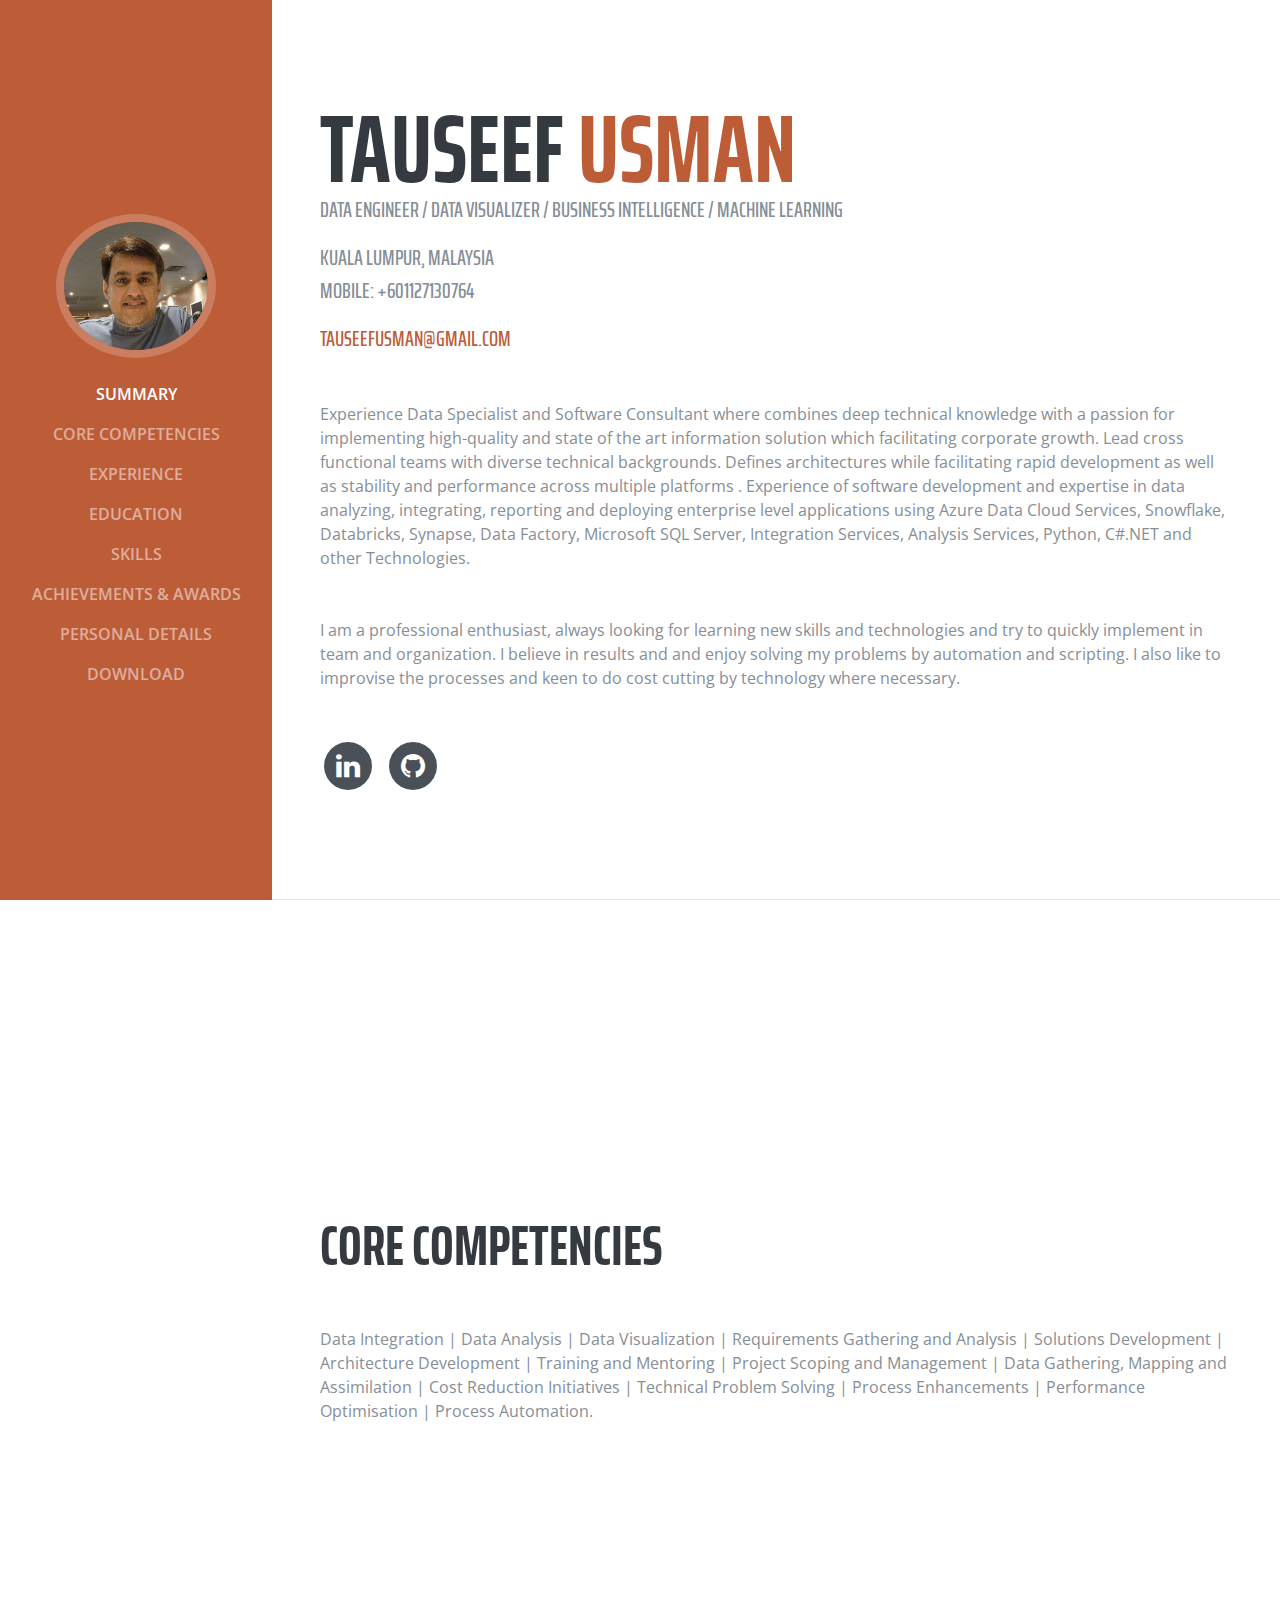
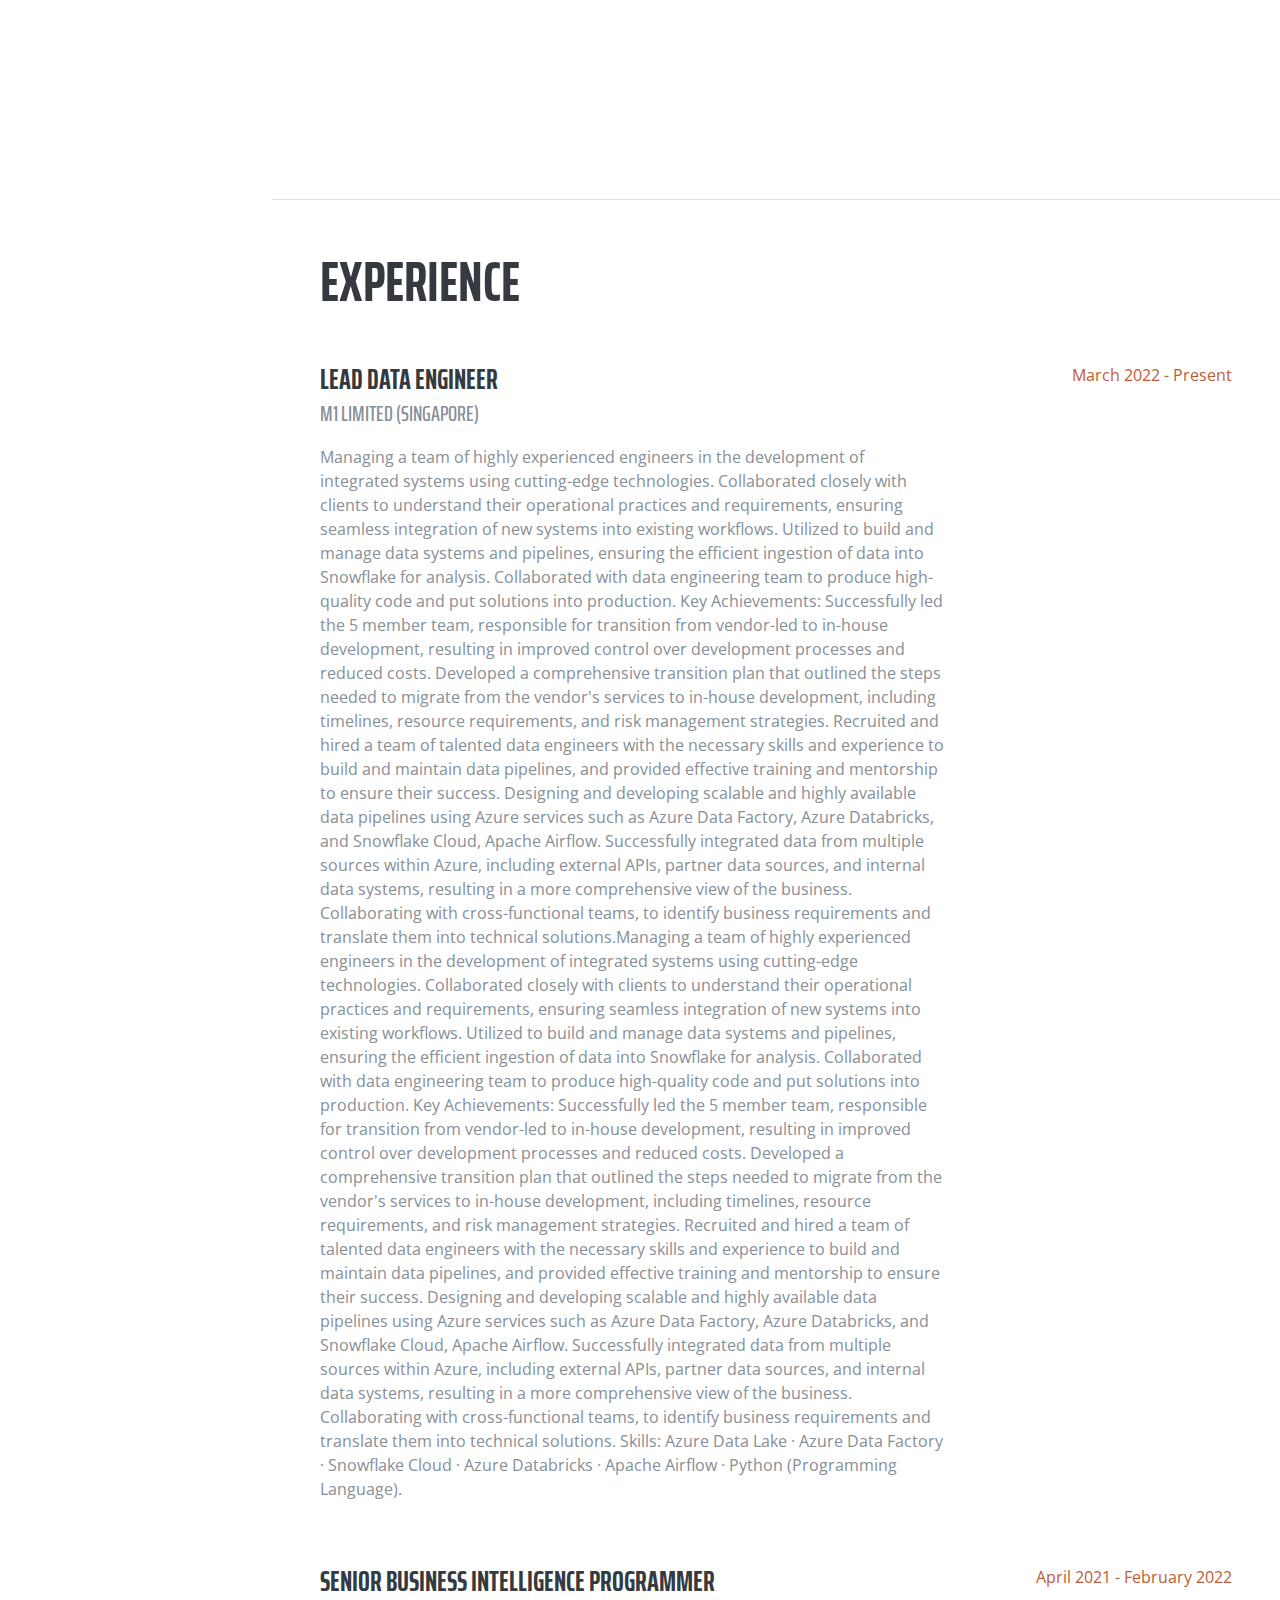
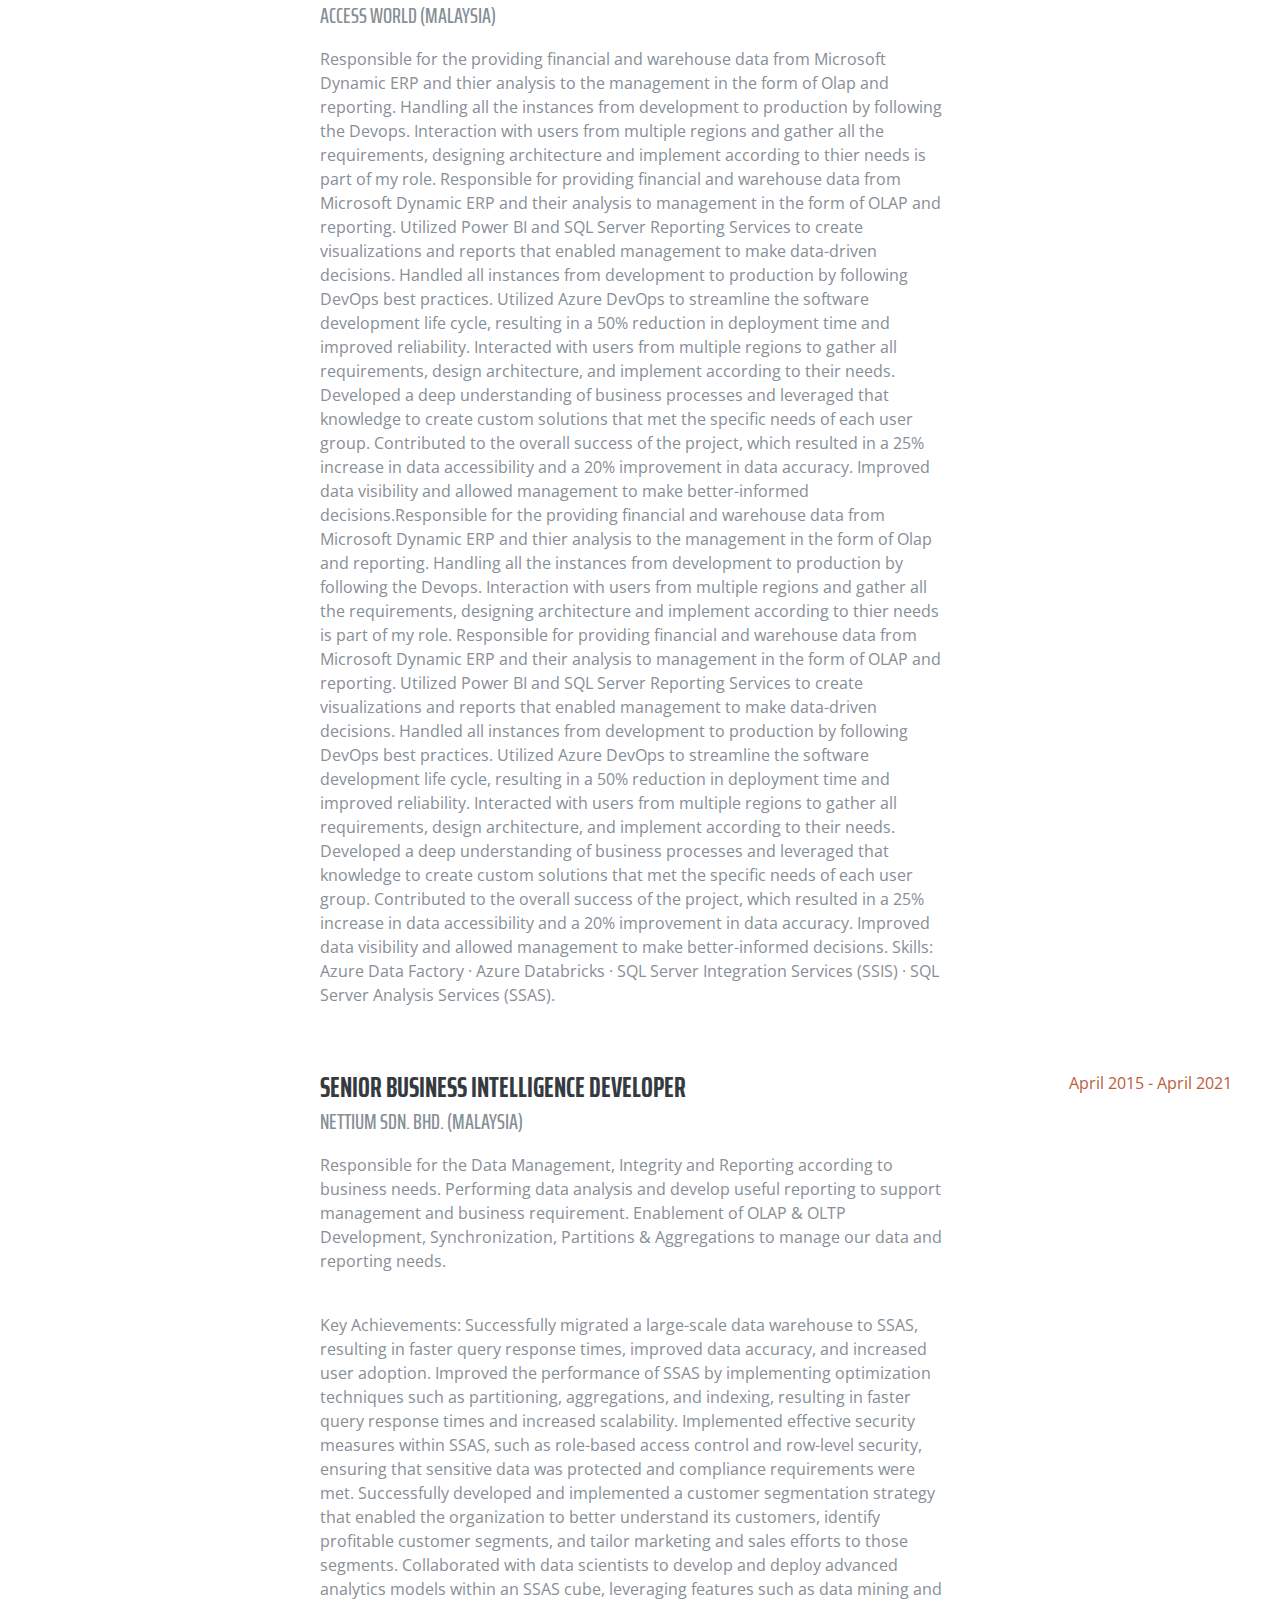
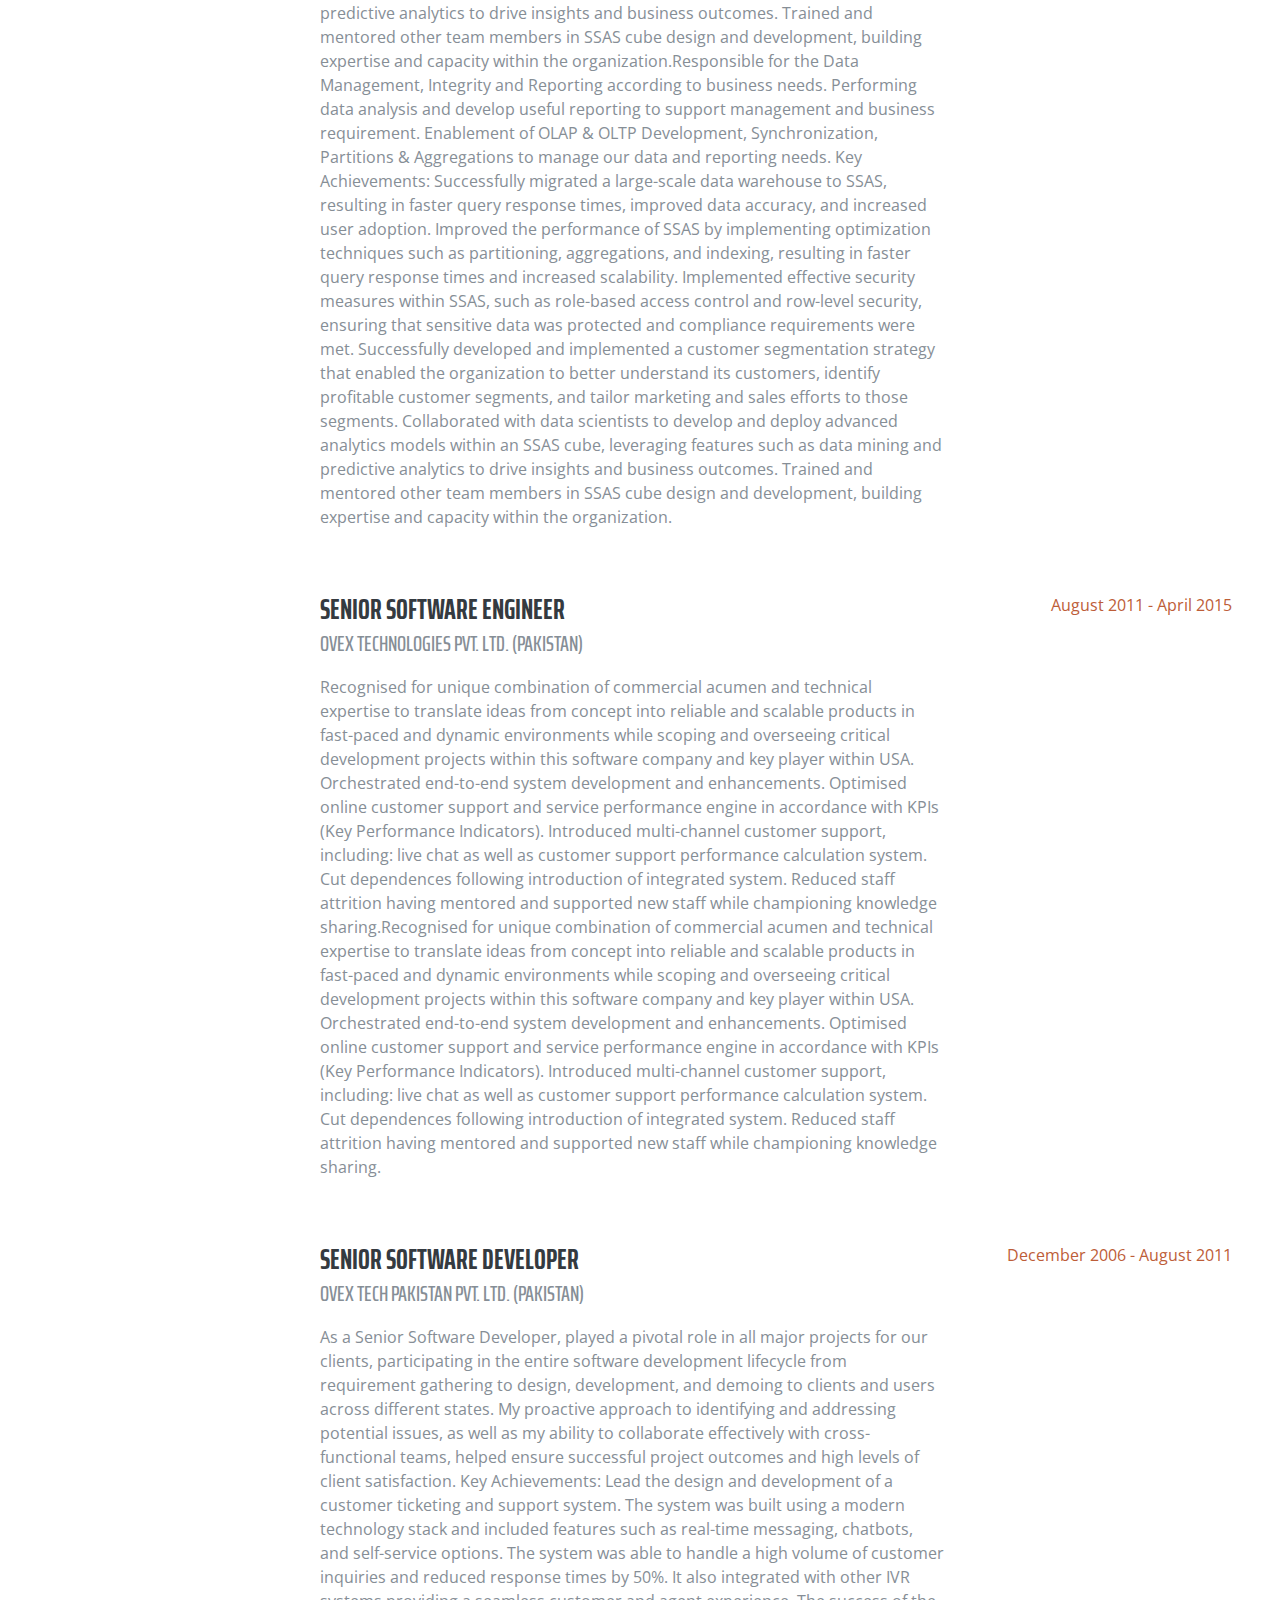
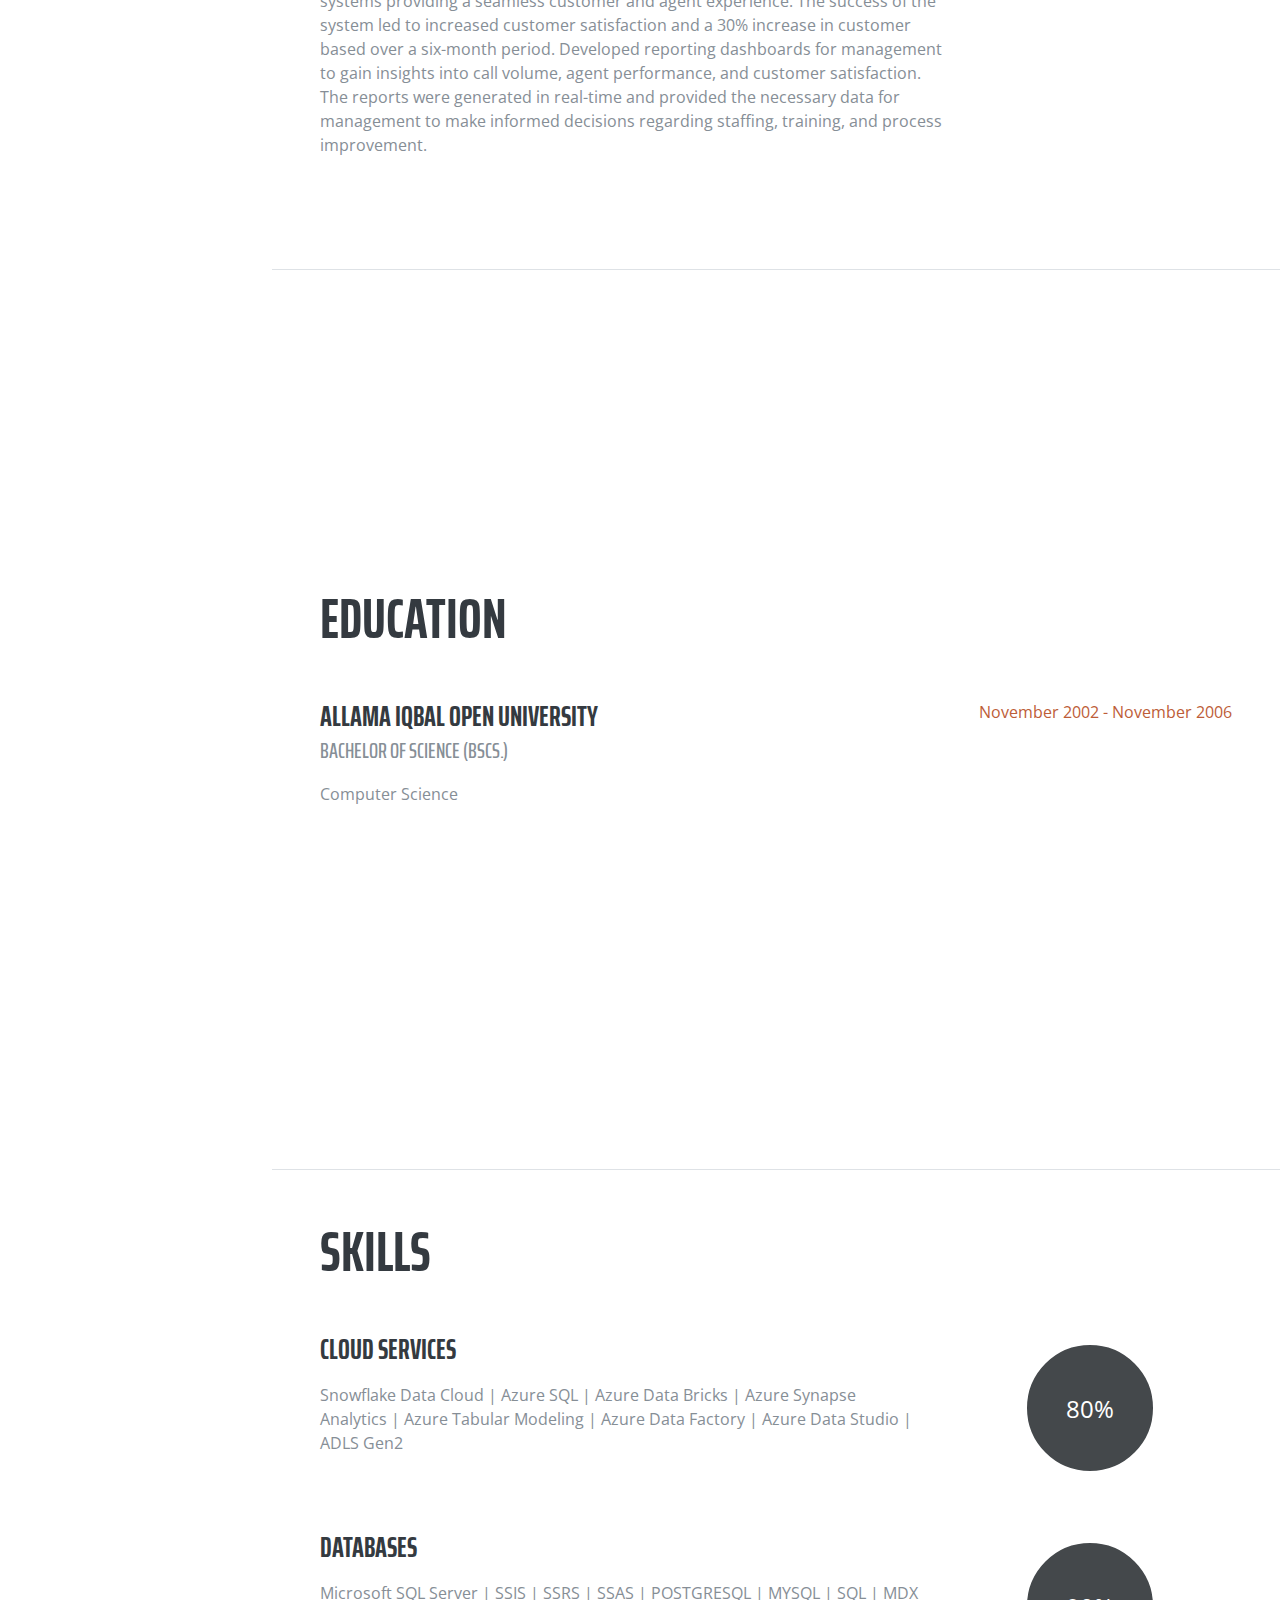
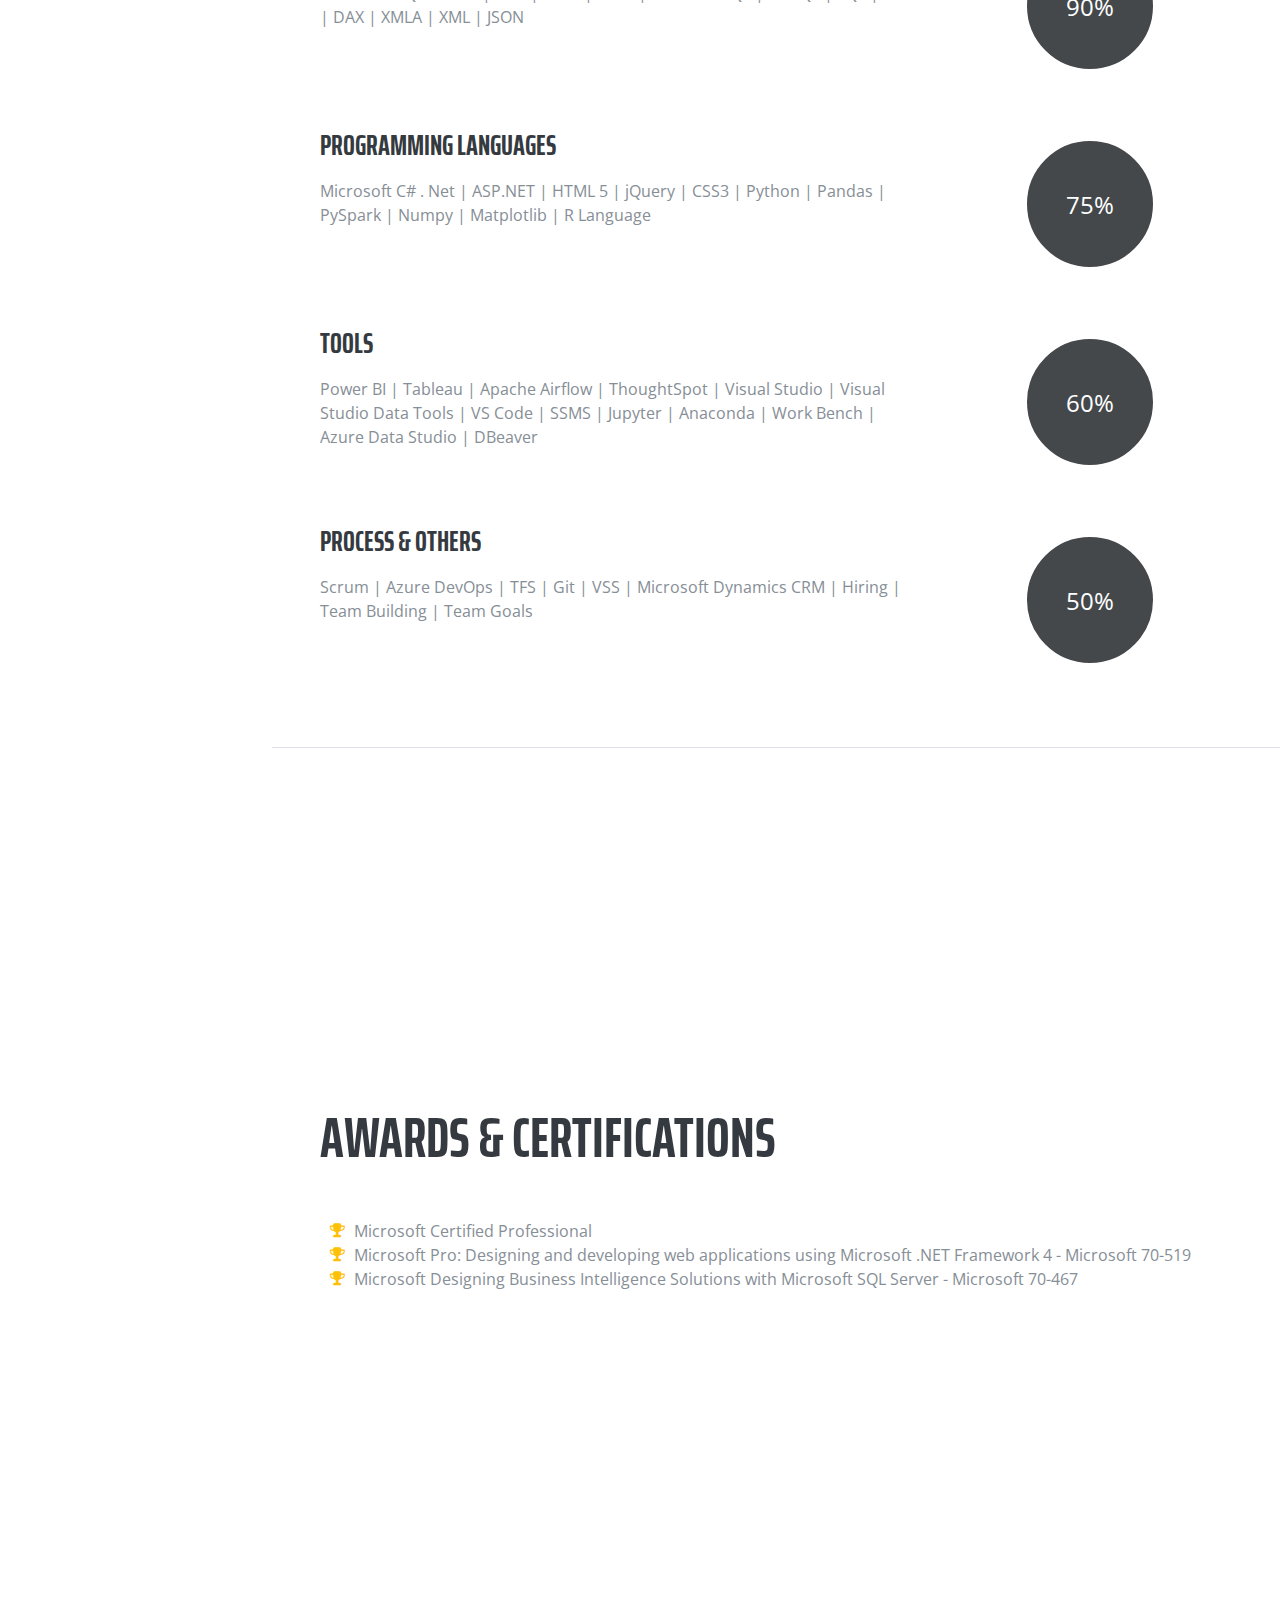
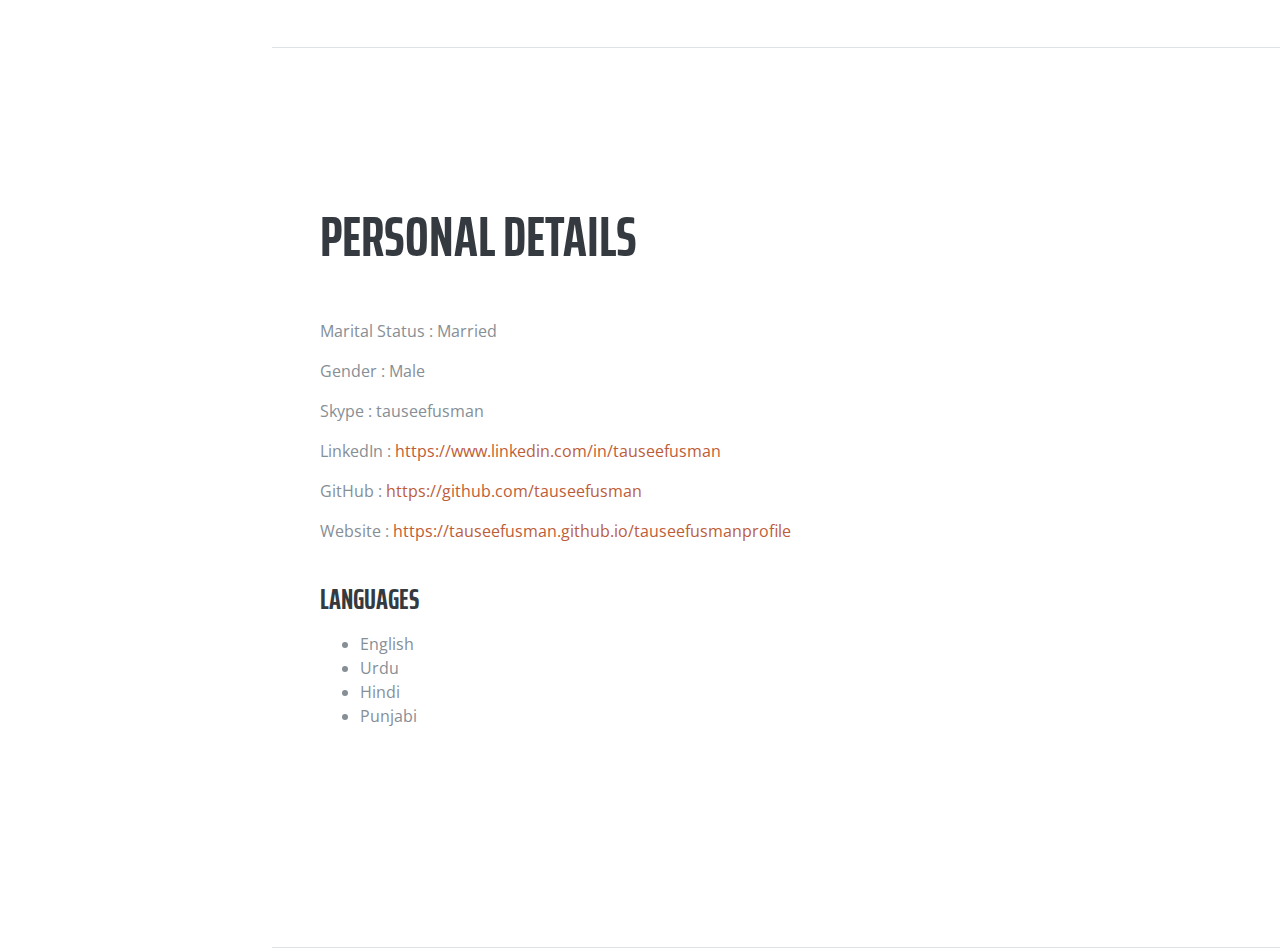
==== commit aca898fe: "1" ====
--- a/index.html
+++ b/index.html
@@ -263,18 +263,12 @@
           <div class="resume-content mr-auto">
             <h3 class="mb-0">Senior Business Intelligence Developer</h3>
             <div class="subheading mb-3">Nettium Sdn. Bhd. (Malaysia)</div>
-            <p>Responsible for the Data Management, Integrity and Reporting
-
-              according to business needs. Performing data analysis and develop useful reporting to support management
-              and business
-
-              requirement. Enablement of OLAP & OLTP Development,
-
-              Synchronization, Partitions & Aggregations to manage our
-
-              data and reporting needs.
-
-
+            <p>Responsible for the Data Management, Integrity and Reporting according to business needs. Performing data
+              analysis and develop useful reporting to support management
+              and business requirement. Enablement of OLAP & OLTP Development, Synchronization, Partitions &
+              Aggregations to manage our data and reporting needs. </p>
+            <br>
+            <p>
               Key Achievements:
 
               Successfully migrated a large-scale data warehouse to SSAS, resulting in faster query response times,
@@ -308,10 +302,7 @@
               those segments. Collaborated with data scientists to develop and deploy advanced analytics models within
               an SSAS cube, leveraging features such as data mining and predictive analytics to drive insights and
               business outcomes. Trained and mentored other team members in SSAS cube design and development, building
-              expertise and capacity within the organization.
-              Skills: Azure Data Lake · Azure Data Factory · Azure Databricks · SQL Server Integration Services (SSIS) ·
-              Python (Programming Language) · SQL Server Analysis Services (SSAS)
-            </p>
+              expertise and capacity within the organization. </p>
           </div>
           <div class="resume-date text-md-right">
             <span class="text-primary">April 2015 - April 2021</span>
@@ -326,17 +317,12 @@
               concept into reliable and scalable products in fast-paced and dynamic environments while scoping and
               overseeing critical development projects within this software company and key player within USA.
 
-
               Orchestrated end-to-end system development and enhancements.
-
               Optimised online customer support and service performance engine in accordance with KPIs (Key Performance
               Indicators).
-
               Introduced multi-channel customer support, including: live chat as well as customer support performance
               calculation system.
-
               Cut dependences following introduction of integrated system.
-
               Reduced staff attrition having mentored and supported new staff while championing knowledge
               sharing.Recognised for unique combination of commercial acumen and technical expertise to translate ideas
               from concept into reliable and scalable products in fast-paced and dynamic environments while scoping and
@@ -346,7 +332,6 @@
               support, including: live chat as well as customer support performance calculation system. Cut dependences
               following introduction of integrated system. Reduced staff attrition having mentored and supported new
               staff while championing knowledge sharing.
-              Skills: Microsoft SQL Server · ASP.NET · C#
             </p>
           </div>
           <div class="resume-date text-md-right">
@@ -365,9 +350,7 @@
               identifying and addressing potential issues, as well as my ability to collaborate effectively with
               cross-functional teams, helped ensure successful project outcomes and high levels of client satisfaction.
 
-
               Key Achievements:
-
               Lead the design and development of a customer ticketing and support system. The system was built using a
               modern technology stack and included features such as real-time messaging, chatbots, and self-service
               options. The system was able to handle a high volume of customer inquiries and reduced response times by
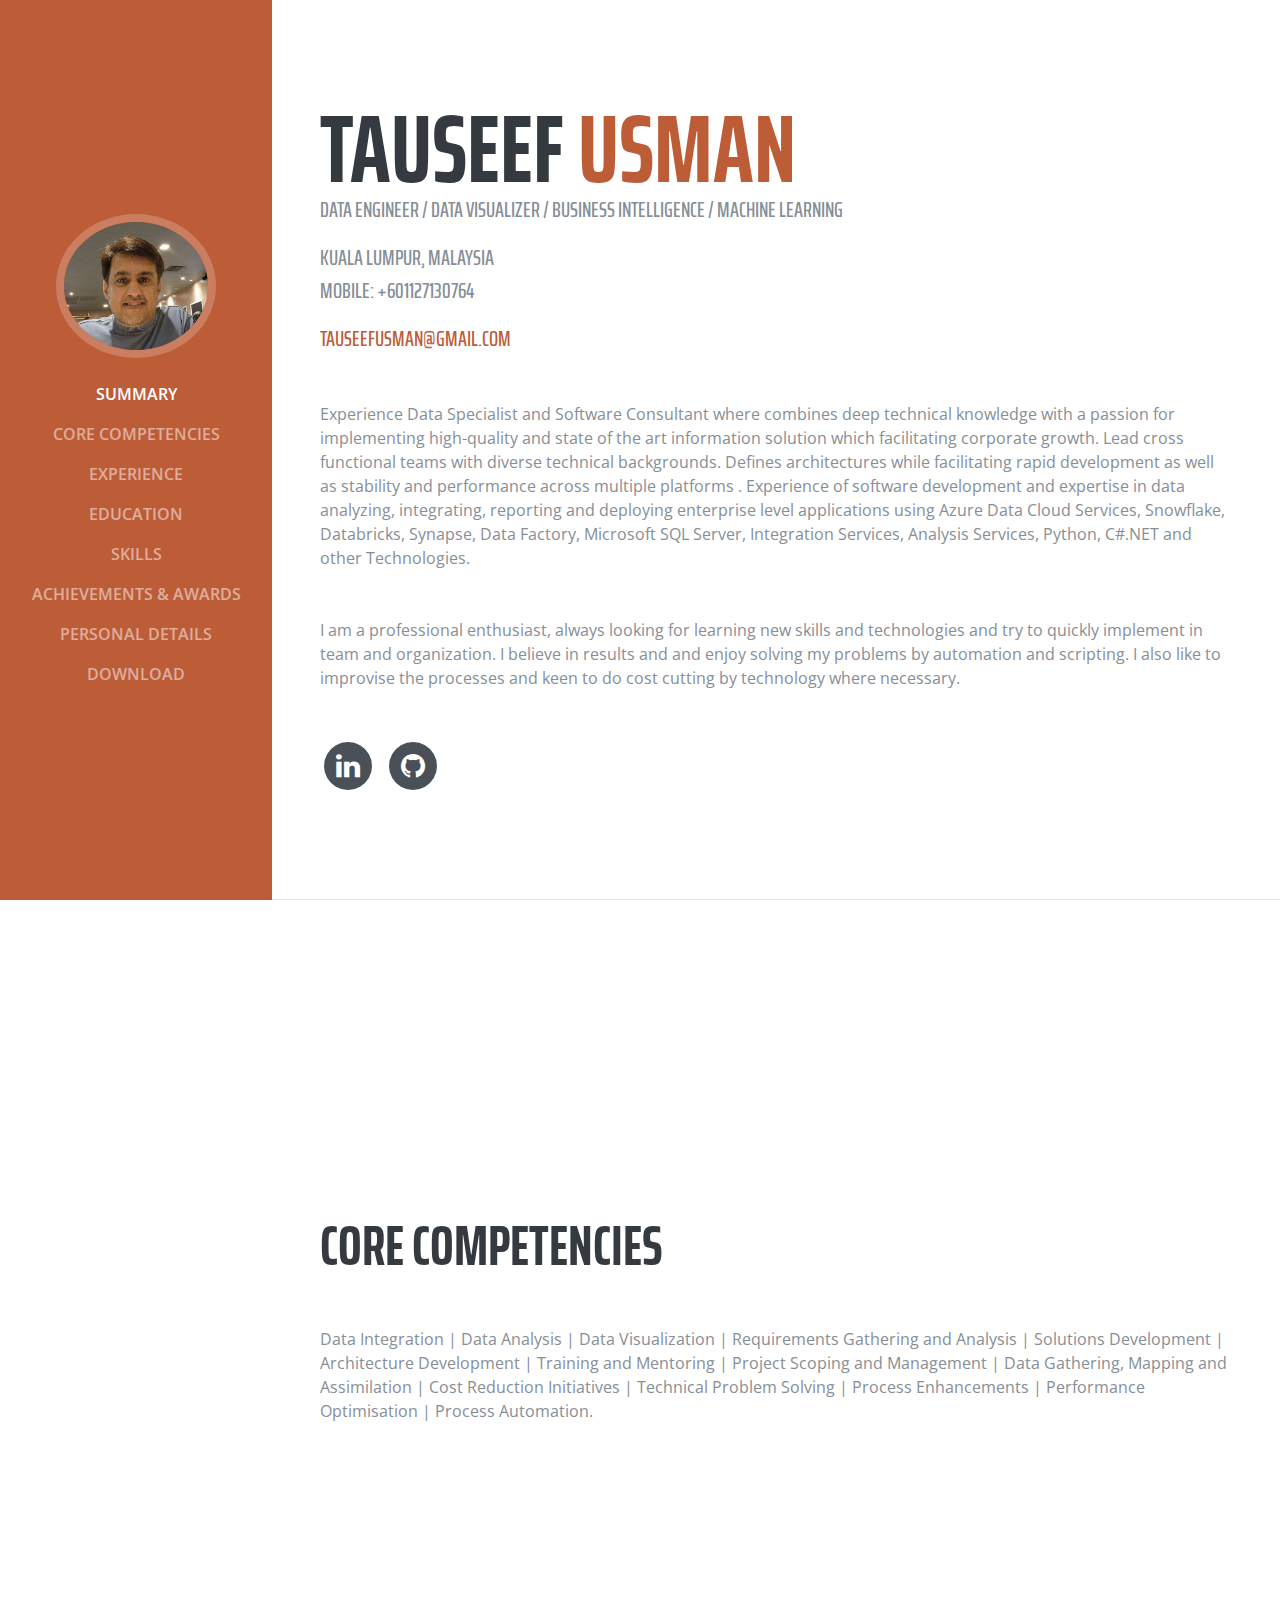
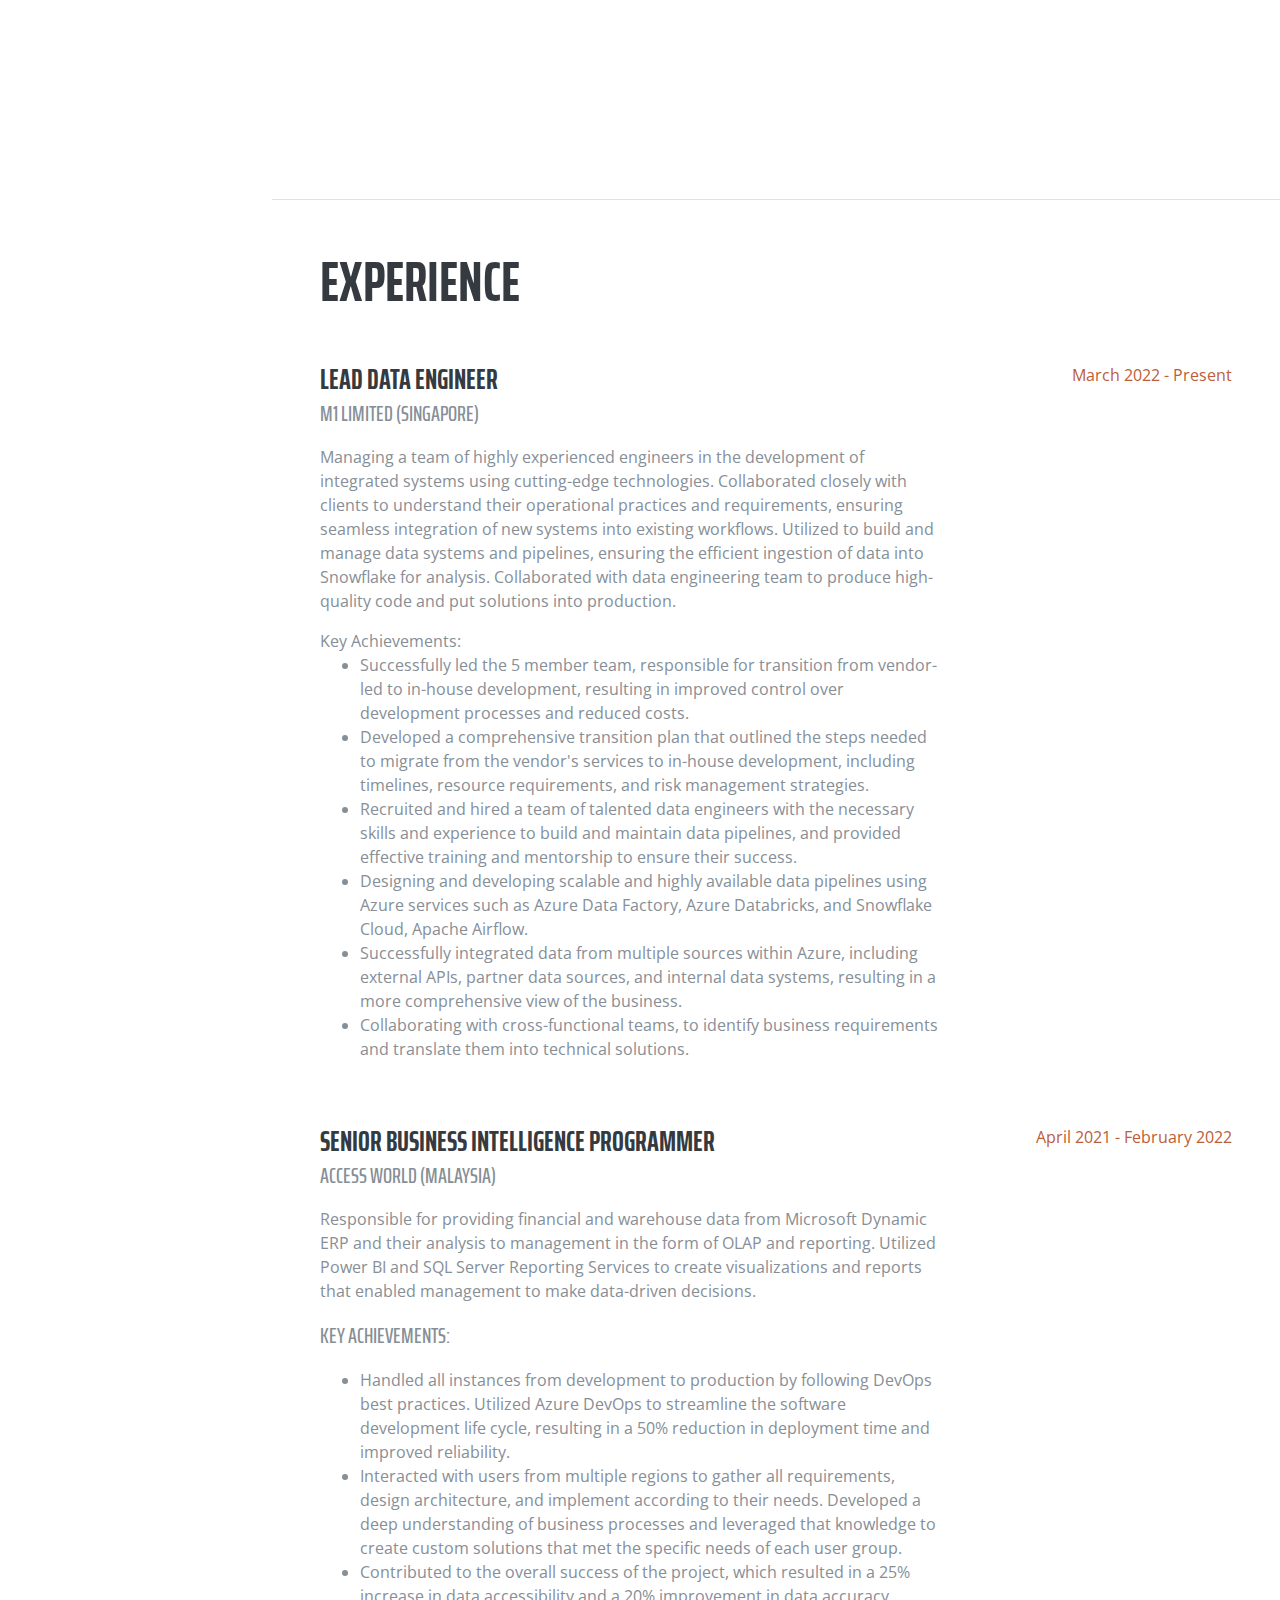
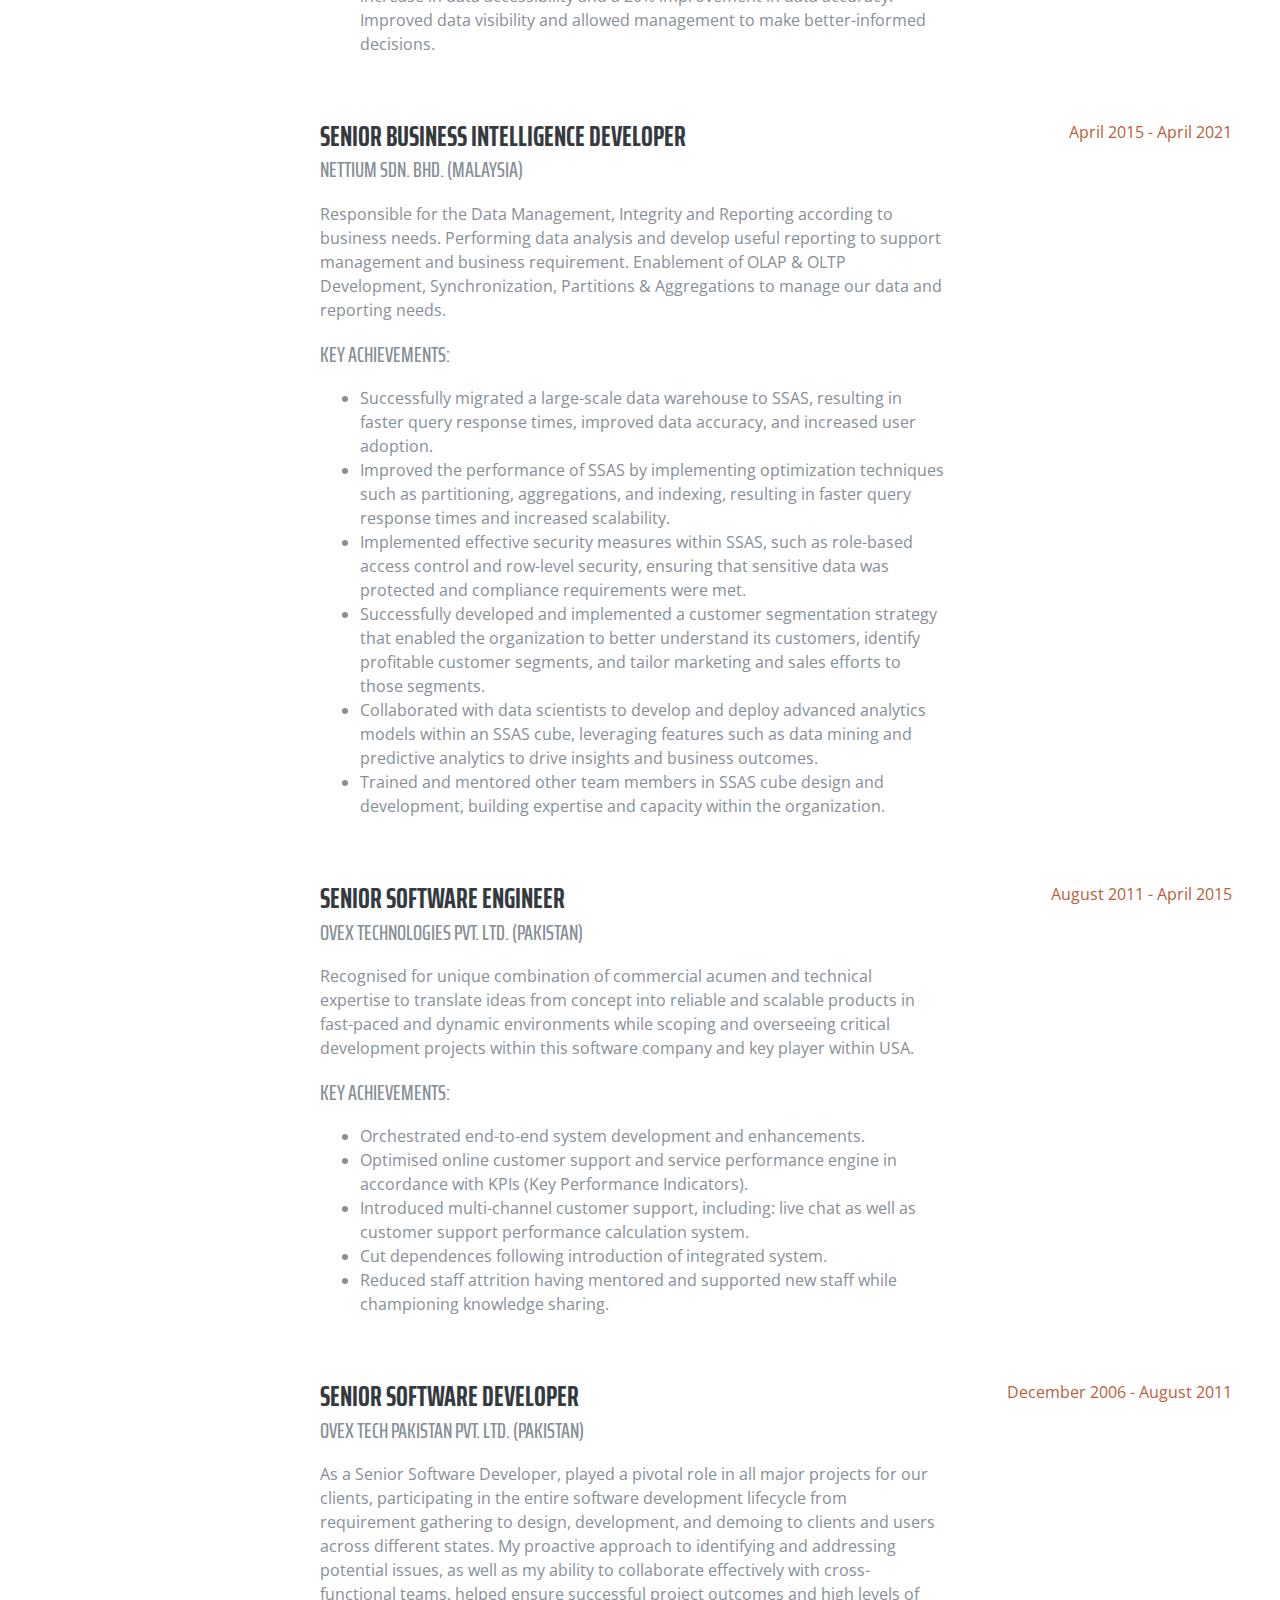
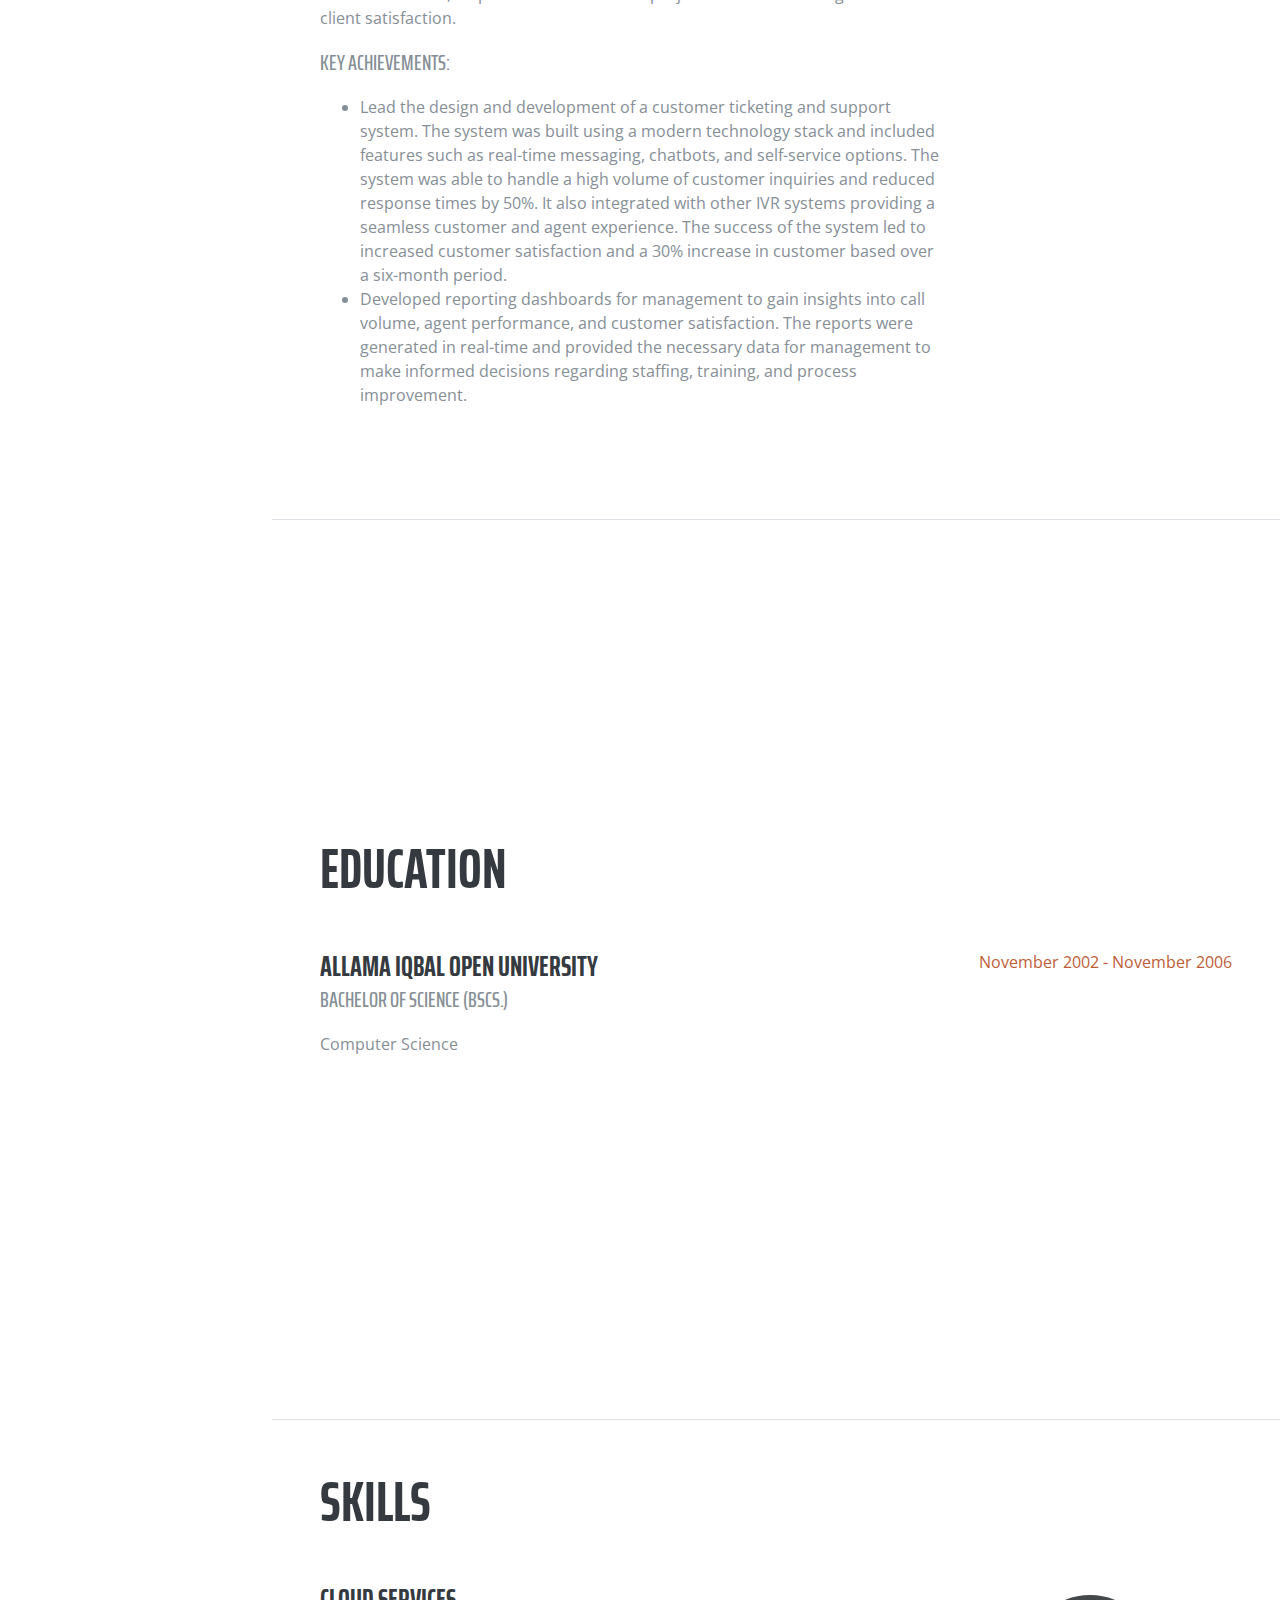
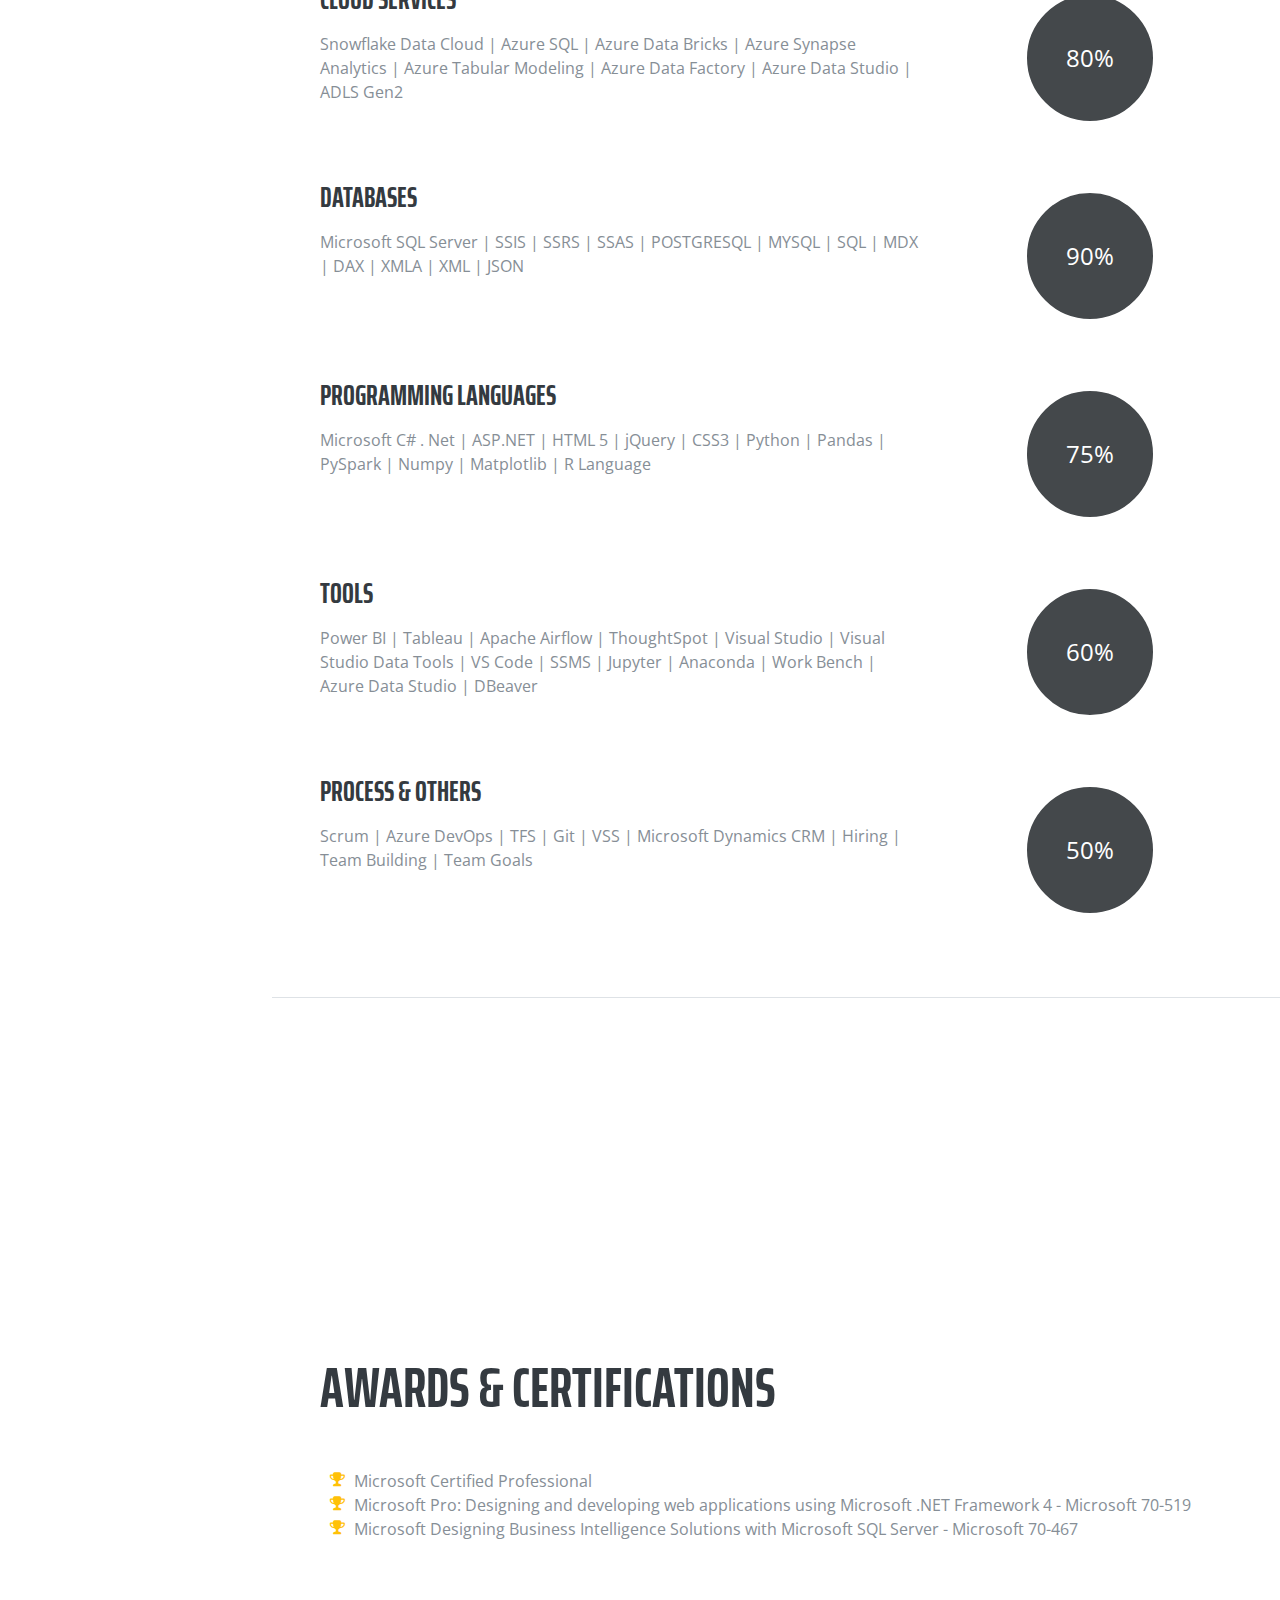
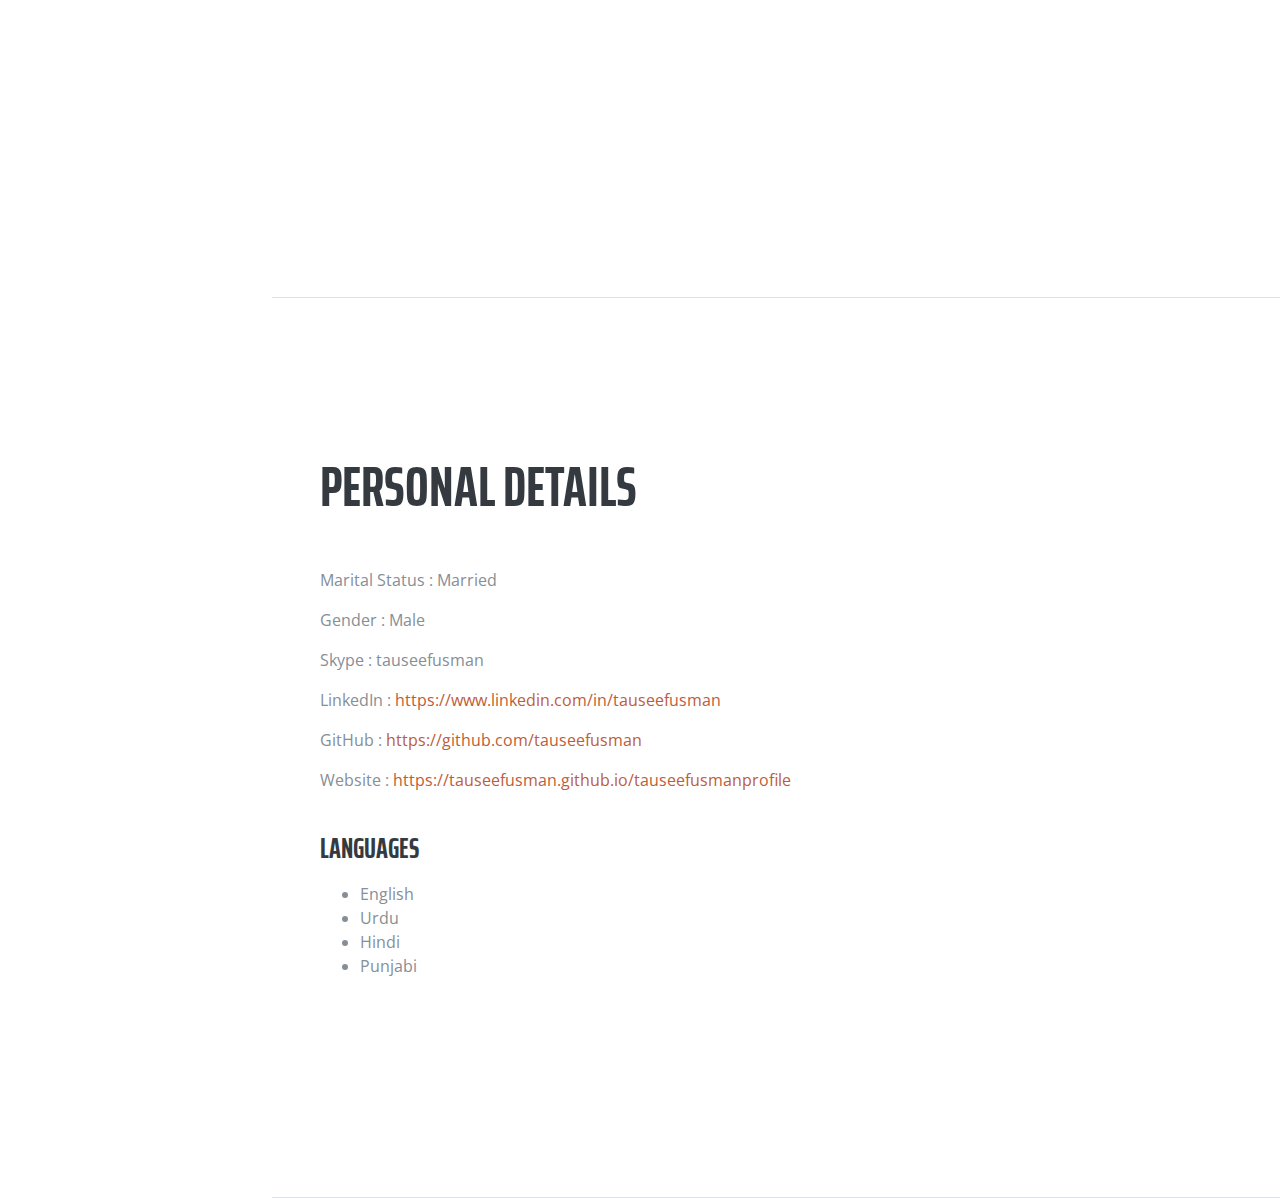
==== commit 44db507f: "1" ====
--- a/index.html
+++ b/index.html
@@ -171,39 +171,42 @@
               requirements, ensuring seamless integration of new systems into existing workflows. Utilized to build and
               manage data systems and pipelines, ensuring the efficient ingestion of data into Snowflake for analysis.
               Collaborated with data engineering team to produce high-quality code and put solutions into production.
-
-              Key Achievements:
-              Successfully led the 5 member team, responsible for transition from vendor-led to in-house development,
-              resulting in improved control over development processes and reduced costs.
-              Developed a comprehensive transition plan that outlined the steps needed to migrate from the vendor's
-              services to in-house development, including timelines, resource requirements, and risk management
-              strategies.
-              Recruited and hired a team of talented data engineers with the necessary skills and experience to build
-              and maintain data pipelines, and provided effective training and mentorship to ensure their success.
-              Designing and developing scalable and highly available data pipelines using Azure services such as Azure
-              Data Factory, Azure Databricks, and Snowflake Cloud, Apache Airflow.
-              Successfully integrated data from multiple sources within Azure, including external APIs, partner data
-              sources, and internal data systems, resulting in a more comprehensive view of the business.
-              Collaborating with cross-functional teams, to identify business requirements and translate them into
-              technical solutions.Managing a team of highly experienced engineers in the development of integrated
-              systems using cutting-edge technologies. Collaborated closely with clients to understand their operational
-              practices and requirements, ensuring seamless integration of new systems into existing workflows. Utilized
-              to build and manage data systems and pipelines, ensuring the efficient ingestion of data into Snowflake
-              for analysis. Collaborated with data engineering team to produce high-quality code and put solutions into
-              production. Key Achievements: Successfully led the 5 member team, responsible for transition from
-              vendor-led to in-house development, resulting in improved control over development processes and reduced
-              costs. Developed a comprehensive transition plan that outlined the steps needed to migrate from the
-              vendor's services to in-house development, including timelines, resource requirements, and risk management
-              strategies. Recruited and hired a team of talented data engineers with the necessary skills and experience
-              to build and maintain data pipelines, and provided effective training and mentorship to ensure their
-              success. Designing and developing scalable and highly available data pipelines using Azure services such
-              as Azure Data Factory, Azure Databricks, and Snowflake Cloud, Apache Airflow. Successfully integrated data
-              from multiple sources within Azure, including external APIs, partner data sources, and internal data
-              systems, resulting in a more comprehensive view of the business. Collaborating with cross-functional
-              teams, to identify business requirements and translate them into technical solutions.
-
-              Skills: Azure Data Lake · Azure Data Factory · Snowflake Cloud · Azure Databricks · Apache Airflow ·
-              Python (Programming Language).</p>
+            </p>
+            Key Achievements:
+
+            <ul>
+              <li>
+                <i class="fa-li fa fa-check"></i>
+                Successfully led the 5 member team, responsible for transition from vendor-led to in-house development,
+                resulting in improved control over development processes and reduced costs.
+              </li>
+              <li>
+                <i class="fa-li fa fa-check"></i>
+                Developed a comprehensive transition plan that outlined the steps needed to migrate from the vendor's
+                services to in-house development, including timelines, resource requirements, and risk management
+                strategies.
+              </li>
+              <li>
+                <i class="fa-li fa fa-check"></i>
+                Recruited and hired a team of talented data engineers with the necessary skills and experience to build
+                and maintain data pipelines, and provided effective training and mentorship to ensure their success.
+              </li>
+              <li>
+                <i class="fa-li fa fa-check"></i>
+                Designing and developing scalable and highly available data pipelines using Azure services such as Azure
+                Data Factory, Azure Databricks, and Snowflake Cloud, Apache Airflow.
+              </li>
+              <li>
+                <i class="fa-li fa fa-check"></i>
+                Successfully integrated data from multiple sources within Azure, including external APIs, partner data
+                sources, and internal data systems, resulting in a more comprehensive view of the business.
+              </li>
+              <li>
+                <i class="fa-li fa fa-check"></i>
+                Collaborating with cross-functional teams, to identify business requirements and translate them into
+                technical solutions.
+              </li>
+            </ul>
           </div>
           <div class="resume-date text-md-right">
             <span class="text-primary">March 2022 - Present</span>
@@ -214,45 +217,34 @@
           <div class="resume-content mr-auto">
             <h3 class="mb-0">Senior Business Intelligence Programmer</h3>
             <div class="subheading mb-3">Access World (Malaysia)</div>
-            <p>Responsible for the providing financial and warehouse data from
-
-              Microsoft Dynamic ERP and thier analysis to the management in the form of Olap and reporting. Handling all
-              the instances from
-
-              development to production by following the Devops. Interaction with users from multiple regions and gather
-              all the requirements, designing architecture and implement according to thier needs is part of my role.
-
-              Responsible for providing financial and warehouse data from Microsoft Dynamic ERP and their analysis to
+            <p>Responsible for providing financial and warehouse data from Microsoft Dynamic ERP and their analysis to
               management in the form of OLAP and reporting. Utilized Power BI and SQL Server Reporting Services to
               create visualizations and reports that enabled management to make data-driven decisions.
 
-              Handled all instances from development to production by following DevOps best practices. Utilized Azure
-              DevOps to streamline the software development life cycle, resulting in a 50% reduction in deployment time
-              and improved reliability.
-
-              Interacted with users from multiple regions to gather all requirements, design architecture, and implement
-              according to their needs. Developed a deep understanding of business processes and leveraged that
-              knowledge to create custom solutions that met the specific needs of each user group.
-
-              Contributed to the overall success of the project, which resulted in a 25% increase in data accessibility
-              and a 20% improvement in data accuracy. Improved data visibility and allowed management to make
-              better-informed decisions.Responsible for the providing financial and warehouse data from Microsoft
-              Dynamic ERP and thier analysis to the management in the form of Olap and reporting. Handling all the
-              instances from development to production by following the Devops. Interaction with users from multiple
-              regions and gather all the requirements, designing architecture and implement according to thier needs is
-              part of my role. Responsible for providing financial and warehouse data from Microsoft Dynamic ERP and
-              their analysis to management in the form of OLAP and reporting. Utilized Power BI and SQL Server Reporting
-              Services to create visualizations and reports that enabled management to make data-driven decisions.
-              Handled all instances from development to production by following DevOps best practices. Utilized Azure
-              DevOps to streamline the software development life cycle, resulting in a 50% reduction in deployment time
-              and improved reliability. Interacted with users from multiple regions to gather all requirements, design
-              architecture, and implement according to their needs. Developed a deep understanding of business processes
-              and leveraged that knowledge to create custom solutions that met the specific needs of each user group.
-              Contributed to the overall success of the project, which resulted in a 25% increase in data accessibility
-              and a 20% improvement in data accuracy. Improved data visibility and allowed management to make
-              better-informed decisions.
-              Skills: Azure Data Factory · Azure Databricks · SQL Server Integration Services (SSIS) · SQL Server
-              Analysis Services (SSAS).</p>
+            <div class="subheading mb-3"> Key Achievements:</div>
+
+            <ul>
+              <li>
+                <i class="fa-li fa fa-check"></i>
+                Handled all instances from development to production by following DevOps best practices. Utilized Azure
+                DevOps to streamline the software development life cycle, resulting in a 50% reduction in deployment
+                time and improved reliability.
+              </li>
+              <li>
+                <i class="fa-li fa fa-check"></i>
+                Interacted with users from multiple regions to gather all requirements, design architecture, and
+                implement according to their needs. Developed a deep understanding of business processes and leveraged
+                that
+                knowledge to create custom solutions that met the specific needs of each user group.
+              </li>
+              <li>
+                <i class="fa-li fa fa-check"></i>
+                Contributed to the overall success of the project, which resulted in a 25% increase in data
+                accessibility
+                and a 20% improvement in data accuracy. Improved data visibility and allowed management to make
+                better-informed decisions.
+              </li>
+            </ul>
           </div>
           <div class="resume-date text-md-right">
             <span class="text-primary">April 2021 - February 2022</span>
@@ -267,42 +259,45 @@
               analysis and develop useful reporting to support management
               and business requirement. Enablement of OLAP & OLTP Development, Synchronization, Partitions &
               Aggregations to manage our data and reporting needs. </p>
-            <br>
-            <p>
-              Key Achievements:
-
-              Successfully migrated a large-scale data warehouse to SSAS, resulting in faster query response times,
-              improved data accuracy, and increased user adoption.
-
-              Improved the performance of SSAS by implementing optimization techniques such as partitioning,
-              aggregations, and indexing, resulting in faster query response times and increased scalability.
-
-              Implemented effective security measures within SSAS, such as role-based access control and row-level
-              security, ensuring that sensitive data was protected and compliance requirements were met.
-
-              Successfully developed and implemented a customer segmentation strategy that enabled the organization to
-              better understand its customers, identify profitable customer segments, and tailor marketing and sales
-              efforts to those segments.
-
-              Collaborated with data scientists to develop and deploy advanced analytics models within an SSAS cube,
-              leveraging features such as data mining and predictive analytics to drive insights and business outcomes.
-
-              Trained and mentored other team members in SSAS cube design and development, building expertise and
-              capacity within the organization.Responsible for the Data Management, Integrity and Reporting according to
-              business needs. Performing data analysis and develop useful reporting to support management and business
-              requirement. Enablement of OLAP & OLTP Development, Synchronization, Partitions & Aggregations to manage
-              our data and reporting needs. Key Achievements: Successfully migrated a large-scale data warehouse to
-              SSAS, resulting in faster query response times, improved data accuracy, and increased user adoption.
-              Improved the performance of SSAS by implementing optimization techniques such as partitioning,
-              aggregations, and indexing, resulting in faster query response times and increased scalability.
-              Implemented effective security measures within SSAS, such as role-based access control and row-level
-              security, ensuring that sensitive data was protected and compliance requirements were met. Successfully
-              developed and implemented a customer segmentation strategy that enabled the organization to better
-              understand its customers, identify profitable customer segments, and tailor marketing and sales efforts to
-              those segments. Collaborated with data scientists to develop and deploy advanced analytics models within
-              an SSAS cube, leveraging features such as data mining and predictive analytics to drive insights and
-              business outcomes. Trained and mentored other team members in SSAS cube design and development, building
-              expertise and capacity within the organization. </p>
+
+
+            <div class="subheading mb-3"> Key Achievements:</div>
+            <ul>
+              <li>
+                <i class="fa-li fa fa-check"></i>
+                Successfully migrated a large-scale data warehouse to SSAS, resulting in faster query response times,
+                improved data accuracy, and increased user adoption.
+              </li>
+              <li>
+                <i class="fa-li fa fa-check"></i>
+                Improved the performance of SSAS by implementing optimization techniques such as partitioning,
+                aggregations, and indexing, resulting in faster query response times and increased scalability.
+              </li>
+              <li>
+                <i class="fa-li fa fa-check"></i>
+                Implemented effective security measures within SSAS, such as role-based access control and row-level
+                security, ensuring that sensitive data was protected and compliance requirements were met.
+              </li>
+              <li>
+                <i class="fa-li fa fa-check"></i>
+                Successfully developed and implemented a customer segmentation strategy that enabled the organization to
+                better understand its customers, identify profitable customer segments, and tailor marketing and sales
+                efforts to those segments.
+              </li>
+              <li>
+                <i class="fa-li fa fa-check"></i>
+                Collaborated with data scientists to develop and deploy advanced analytics models within an SSAS cube,
+                leveraging features such as data mining and predictive analytics to drive insights and business
+                outcomes.
+              </li>
+              <li>
+                <i class="fa-li fa fa-check"></i>
+                Trained and mentored other team members in SSAS cube design and development, building expertise and
+                capacity within the organization.
+              </li>
+            </ul>
+
+
           </div>
           <div class="resume-date text-md-right">
             <span class="text-primary">April 2015 - April 2021</span>
@@ -316,23 +311,35 @@
             <p>Recognised for unique combination of commercial acumen and technical expertise to translate ideas from
               concept into reliable and scalable products in fast-paced and dynamic environments while scoping and
               overseeing critical development projects within this software company and key player within USA.
-
-              Orchestrated end-to-end system development and enhancements.
-              Optimised online customer support and service performance engine in accordance with KPIs (Key Performance
-              Indicators).
-              Introduced multi-channel customer support, including: live chat as well as customer support performance
-              calculation system.
-              Cut dependences following introduction of integrated system.
-              Reduced staff attrition having mentored and supported new staff while championing knowledge
-              sharing.Recognised for unique combination of commercial acumen and technical expertise to translate ideas
-              from concept into reliable and scalable products in fast-paced and dynamic environments while scoping and
-              overseeing critical development projects within this software company and key player within USA.
-              Orchestrated end-to-end system development and enhancements. Optimised online customer support and service
-              performance engine in accordance with KPIs (Key Performance Indicators). Introduced multi-channel customer
-              support, including: live chat as well as customer support performance calculation system. Cut dependences
-              following introduction of integrated system. Reduced staff attrition having mentored and supported new
-              staff while championing knowledge sharing.
             </p>
+
+            <div class="subheading mb-3"> Key Achievements:</div>
+            <ul>
+              <li>
+                <i class="fa-li fa fa-check"></i>
+                Orchestrated end-to-end system development and enhancements.
+              </li>
+              <li>
+                <i class="fa-li fa fa-check"></i>
+                Optimised online customer support and service performance engine in accordance with KPIs (Key
+                Performance
+                Indicators).
+              </li>
+              <li>
+                <i class="fa-li fa fa-check"></i>
+                Introduced multi-channel customer support, including: live chat as well as customer support performance
+                calculation system.
+              </li>
+              <li>
+                <i class="fa-li fa fa-check"></i>
+                Cut dependences following introduction of integrated system.
+              </li>
+              <li>
+                <i class="fa-li fa fa-check"></i>
+                Reduced staff attrition having mentored and supported new staff while championing knowledge
+                sharing.
+              </li>
+            </ul>
           </div>
           <div class="resume-date text-md-right">
             <span class="text-primary">August 2011 - April 2015</span>
@@ -349,19 +356,25 @@
               development, and demoing to clients and users across different states. My proactive approach to
               identifying and addressing potential issues, as well as my ability to collaborate effectively with
               cross-functional teams, helped ensure successful project outcomes and high levels of client satisfaction.
-
-              Key Achievements:
-              Lead the design and development of a customer ticketing and support system. The system was built using a
-              modern technology stack and included features such as real-time messaging, chatbots, and self-service
-              options. The system was able to handle a high volume of customer inquiries and reduced response times by
-              50%. It also integrated with other IVR systems providing a seamless customer and agent experience. The
-              success of the system led to increased customer satisfaction and a 30% increase in customer based over a
-              six-month period.
-
-              Developed reporting dashboards for management to gain insights into call volume, agent performance, and
-              customer satisfaction. The reports were generated in real-time and provided the necessary data for
-              management to make informed decisions regarding staffing, training, and process improvement.
             </p>
+            <div class="subheading mb-3"> Key Achievements:</div>
+            <ul>
+              <li>
+                <i class="fa-li fa fa-check"></i>
+                Lead the design and development of a customer ticketing and support system. The system was built using a
+                modern technology stack and included features such as real-time messaging, chatbots, and self-service
+                options. The system was able to handle a high volume of customer inquiries and reduced response times by
+                50%. It also integrated with other IVR systems providing a seamless customer and agent experience. The
+                success of the system led to increased customer satisfaction and a 30% increase in customer based over a
+                six-month period.
+              </li>
+              <li>
+                <i class="fa-li fa fa-check"></i>
+                Developed reporting dashboards for management to gain insights into call volume, agent performance, and
+                customer satisfaction. The reports were generated in real-time and provided the necessary data for
+                management to make informed decisions regarding staffing, training, and process improvement.
+              </li>
+            </ul>
           </div>
           <div class="resume-date text-md-right">
             <span class="text-primary">December 2006 - August 2011</span>
